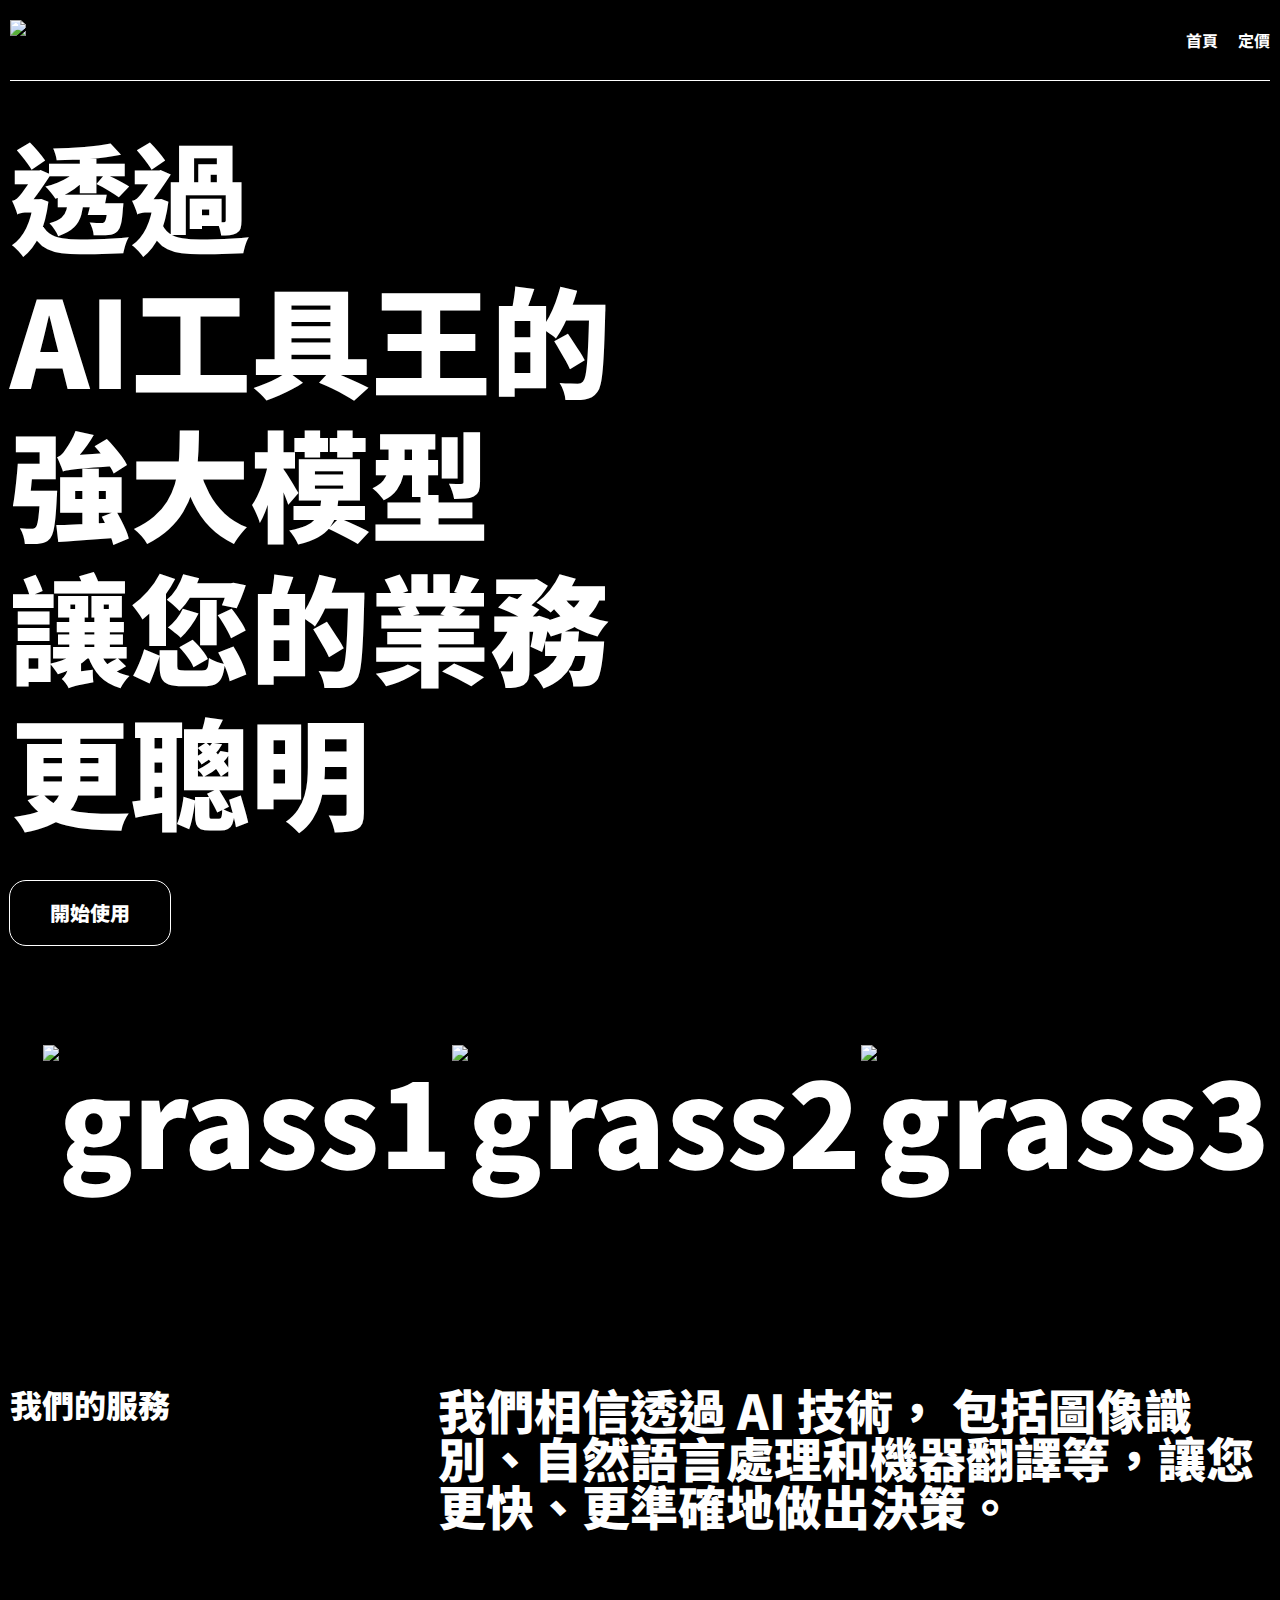
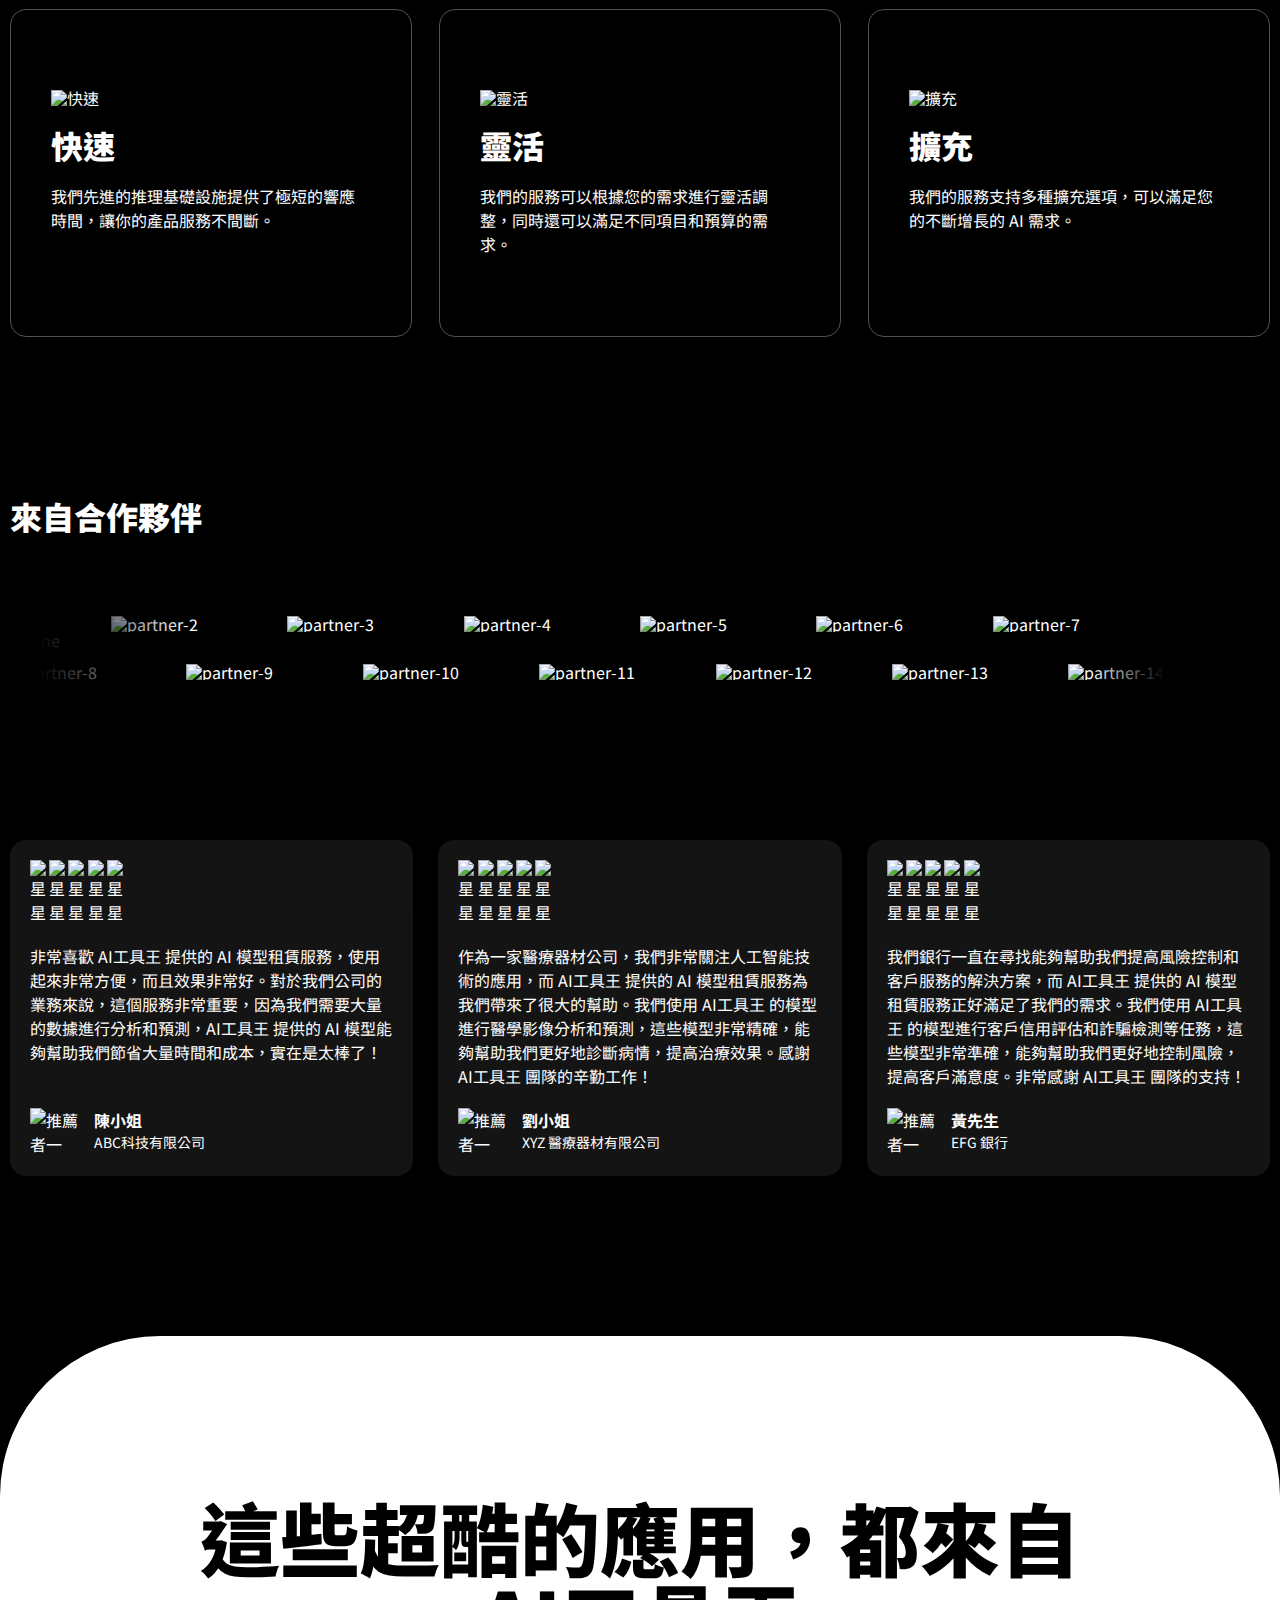
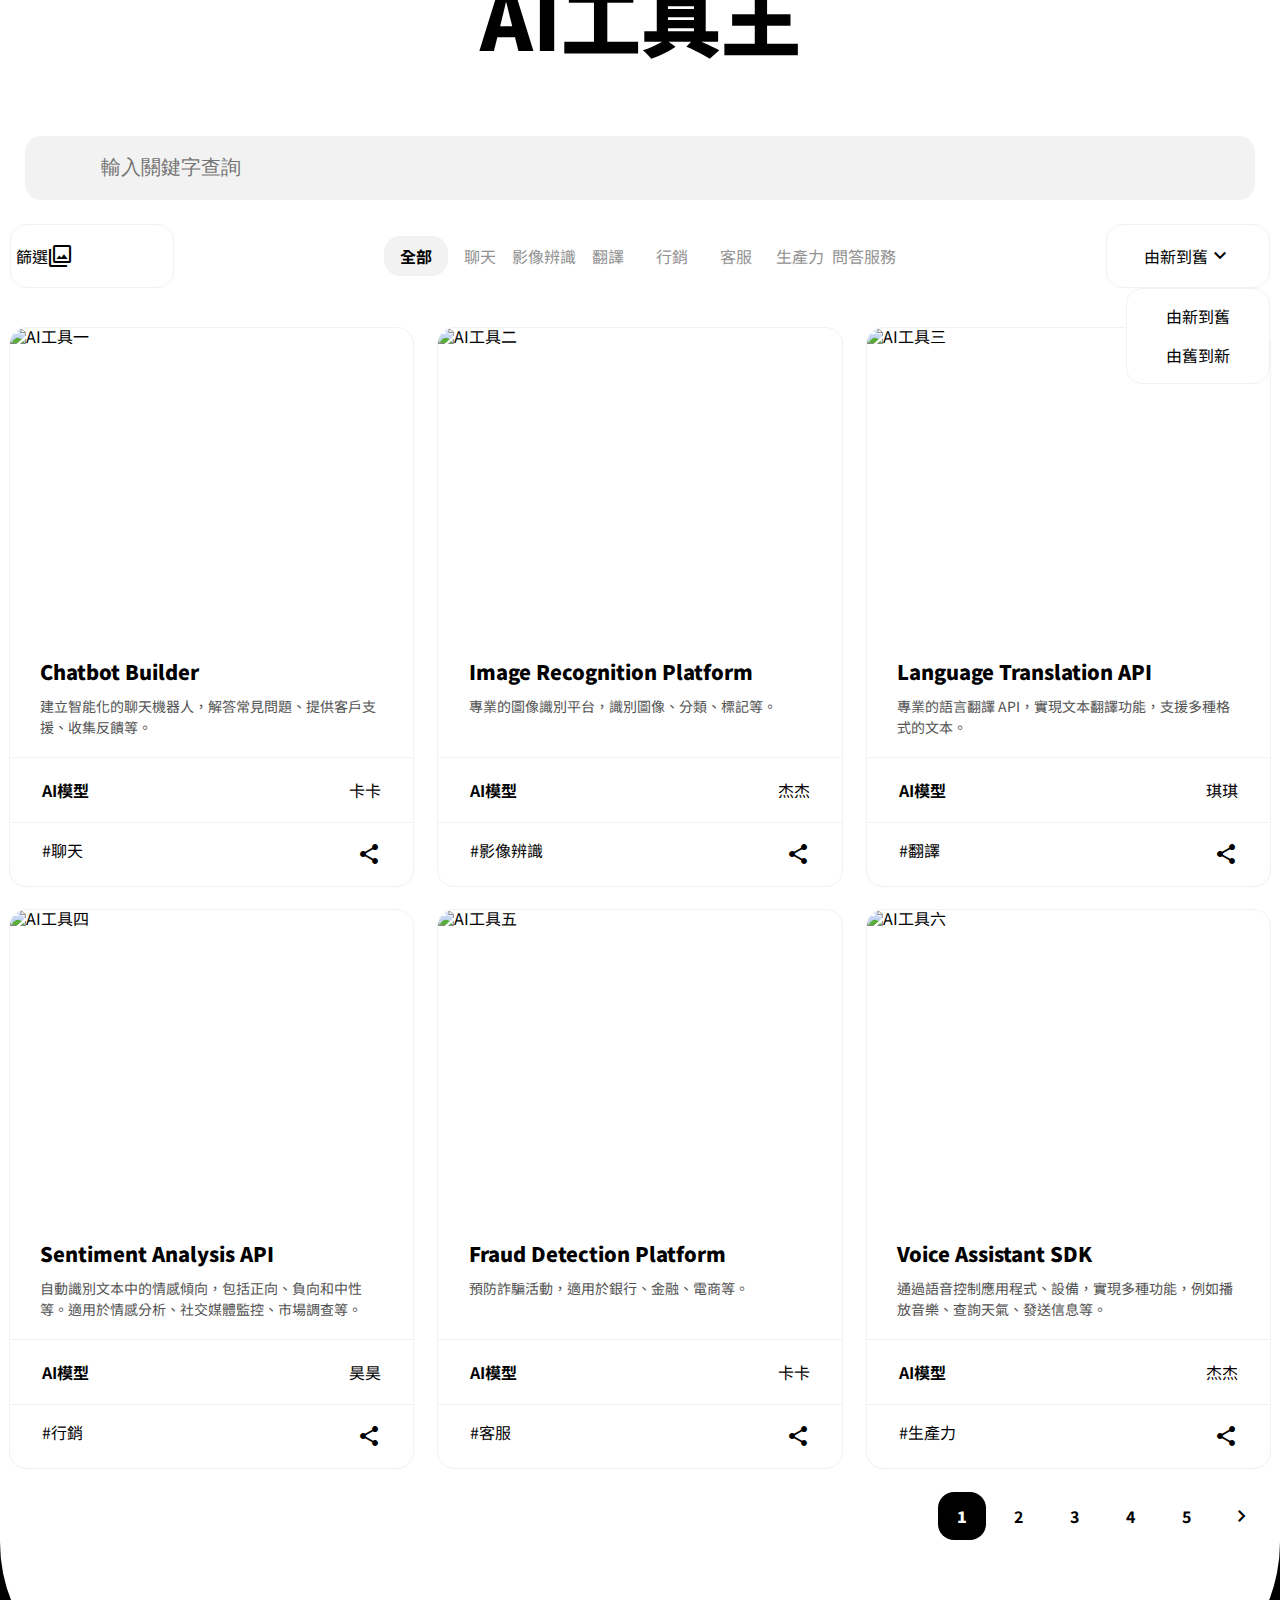
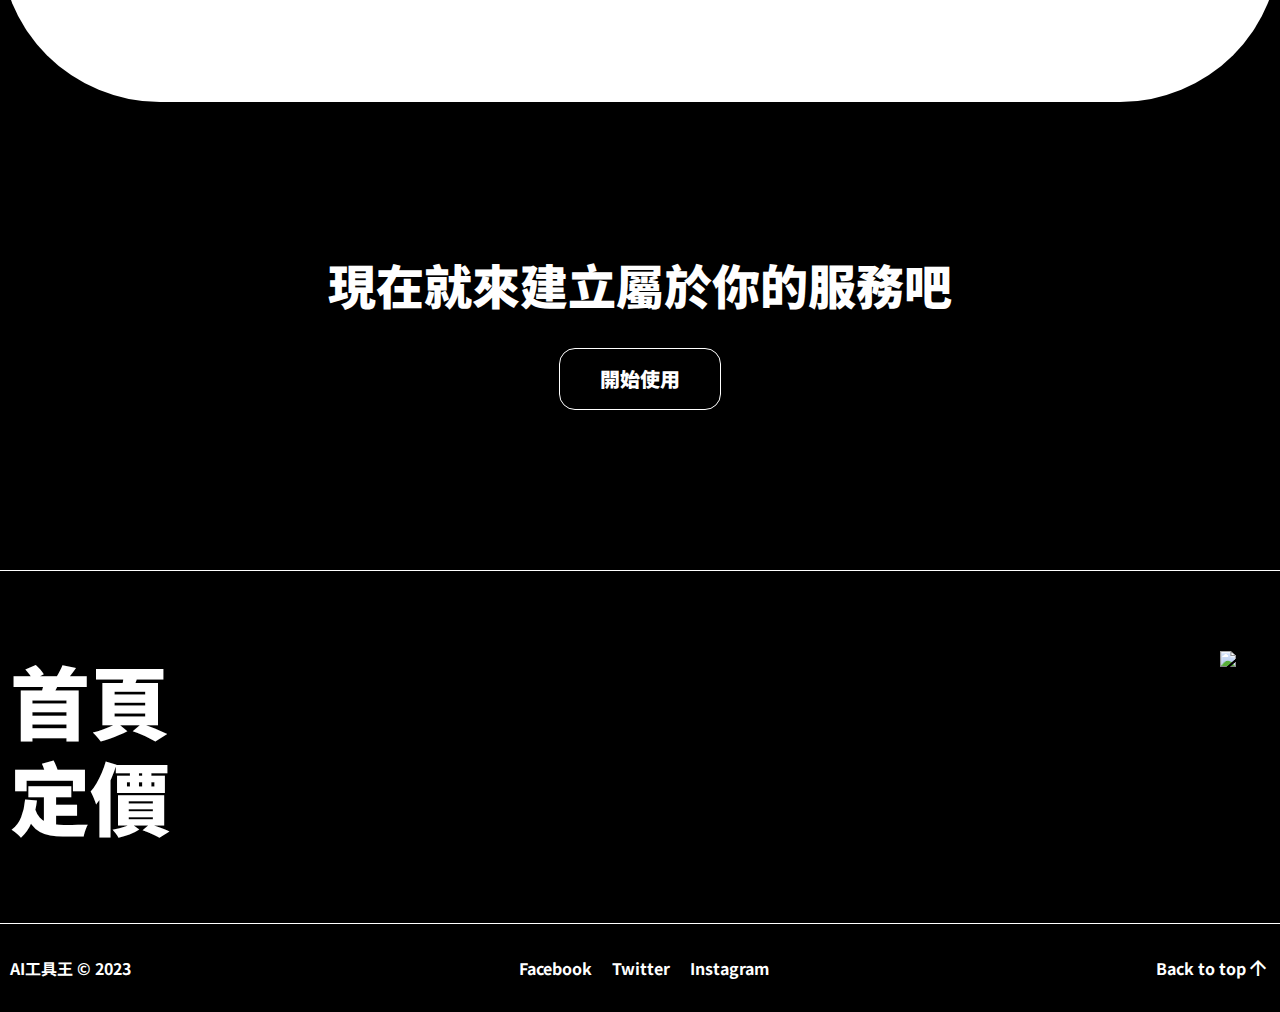
==== index.html @ f5280379 "合作夥伴增加滾軸" ====
<!DOCTYPE html>
<html lang="en">
    <head>
        <meta charset="UTF-8">
        <meta http-equiv="X-UA-Compatible" content="IE=edge">
        <meta name="viewport" content="width=device-width, initial-scale=1.0">
        <link href="https://fonts.googleapis.com/icon?family=Material+Icons"
            rel="stylesheet">
        <link rel="stylesheet"
            href="https://fonts.googleapis.com/css2?family=Material+Symbols+Outlined:opsz,wght,FILL,GRAD@20..48,100..700,0..1,-50..200" />
        <link rel="stylesheet" href="css\all.css">
        <link rel="preconnect" href="https://fonts.googleapis.com">
        <link rel="preconnect" href="https://fonts.gstatic.com" crossorigin>
        <link
            href="https://fonts.googleapis.com/css2?family=Noto+Sans+TC:wght@100;300;400;500;700;900&display=swap"
            rel="stylesheet">
        <script src="https://cdn.jsdelivr.net/npm/axios/dist/axios.min.js"></script>
        <script
            src="https://ajax.googleapis.com/ajax/libs/jquery/3.6.4/jquery.min.js"></script>
        <script src="js/all.js"></script>
        <title>AI工具王</title>
    </head>
    <body>
        <div class="container">
            <header class="header updown-1 d-flex jcsb">
                <div class="logo">
                    <h1><a href="#"><img
                                src="https://raw.githubusercontent.com/hexschool/2022-web-layout-training/main/2023web-camp/logo.png"
                                alt="logo"></a></h1>
                </div>
                <ul class="submenu d-flex">
                    <li class="font-700 font-white pr10">首頁</li>
                    <li><a class="font-700 font-white pl10" href="price.html"
                            data-transition="slide">定價</a></li>
                </ul>
                <img class="menu-top"
                    src="https://github.com/hexschool/2022-web-layout-training/blob/main/2023web-camp/icons/menu.png?raw=true"
                    alt="menu">
                <img class="menu-top-close"
                    src="https://github.com/hexschool/2022-web-layout-training/blob/main/2023web-camp/icons/close.png?raw=true"
                    alt="menu-close">
            </header>
            <div class="mt40 banner font-6 font-900 lh-main-title">
                <h2>透過<br>AI工具王的<br>強大模型<br>讓您的業務<br>更聰明</h2>
                <a class="font-2 font-900 btn btn-white mt40 mb100" href="#">開始使用</a>
                <div class="animation d-flex jcend">
                    <div class="img-box d-flex jcend">
                        <img class="ani3"
                            src="https://raw.githubusercontent.com/hexschool/2022-web-layout-training/main/2023web-camp/deco.png"
                            alt="grass1">
                        <img class="ani2"
                            src="https://raw.githubusercontent.com/hexschool/2022-web-layout-training/main/2023web-camp/deco.png"
                            alt="grass2">
                        <img class="ani1"
                            src="https://raw.githubusercontent.com/hexschool/2022-web-layout-training/main/2023web-camp/deco.png"
                            alt="grass3">
                    </div>
                </div>
            </div>
            <section class="mt160 mb160 service d-flex wrap jcsb">
                <h2 class="font-3 lh-main-title font-900 service-block">我們的服務</h2>
                <h3 class="font-4 ml24 font-900 service-block-2">我們相信透過 AI 技術，
                    包括圖像識別、自然語言處理和機器翻譯等，讓您更快、更準確地做出決策。</h3>
                <div class="adv mt80">
                    <img class="ml40 mb20 mt80"
                        src="https://github.com/hexschool/2022-web-layout-training/blob/main/2023web-camp/icons/flash%20on.png?raw=true"
                        alt="快速">
                    <h2 class="font-3 lh-main-title font-900 ml40 mb20">快速</h2>
                    <p class="ml40 lh mb80 mr40">我們先進的推理基礎設施提供了極短的響應時間，讓你的產品服務不間斷。</p>
                </div>
                <div class="adv mt80">
                    <img class="ml40 mb20 mt80"
                        src="https://github.com/hexschool/2022-web-layout-training/blob/main/2023web-camp/icons/auto%20awesome.png?raw=true"
                        alt="靈活">
                    <h2 class="font-3 lh-main-title font-900 ml40 mb20">靈活</h2>
                    <p class="ml40 lh mb80 mr40">我們的服務可以根據您的需求進行靈活調整，同時還可以滿足不同項目和預算的需求。</p>
                </div>
                <div class="adv mt80">
                    <img class="ml40 mb20 mt80"
                        src="https://github.com/hexschool/2022-web-layout-training/blob/main/2023web-camp/icons/library%20add.png?raw=true"
                        alt="擴充">
                    <h2 class="font-3 lh-main-title font-900 ml40 mb20">擴充</h2>
                    <p class="ml40 lh mb80 mr40">我們的服務支持多種擴充選項，可以滿足您的不斷增長的 AI
                        需求。</p>
                </div>
            </section>
            <div class="partner">
                <h2 class="font-3 font-900 lh-main-title mb80">來自合作夥伴</h2>
                <ul class="d-flex">
                    <li class="head-img-list"><div class="blackbox1"></div>
                        <div class="blackbox2"></div><img
                            class="logo-img special"
                            src="https://github.com/hexschool/2022-web-layout-training/blob/main/2023web-camp/enterprise.png?raw=true"
                            alt="partner-1"></li>
                    <li><img class="logo-img first-image"
                            src="https://github.com/hexschool/2022-web-layout-training/blob/main/2023web-camp/enterprise1.png?raw=true"
                            alt="partner-2"></li>
                    <li><img class="logo-img"
                            src="https://github.com/hexschool/2022-web-layout-training/blob/main/2023web-camp/enterprise2.png?raw=true"
                            alt="partner-3"></li>
                    <li><img class="logo-img"
                            src="https://github.com/hexschool/2022-web-layout-training/blob/main/2023web-camp/enterprise3.png?raw=true"
                            alt="partner-4"></li>
                    <li><img class="logo-img"
                            src="https://github.com/hexschool/2022-web-layout-training/blob/main/2023web-camp/enterprise4.png?raw=true"
                            alt="partner-5"></li>
                    <li><img class="logo-img"
                            src="https://github.com/hexschool/2022-web-layout-training/blob/main/2023web-camp/enterprise5.png?raw=true"
                            alt="partner-6"></li>
                    <li><img class="logo-img"
                            src="https://github.com/hexschool/2022-web-layout-training/blob/main/2023web-camp/enterprise6.png?raw=true"
                            alt="partner-7"></li>
                </ul>
                <ul class="d-flex mb160">
                    <li><img class="logo-img"
                            src="https://github.com/hexschool/2022-web-layout-training/blob/main/2023web-camp/enterprise7.png?raw=true"
                            alt="partner-8"></li>
                    <li><img class="logo-img"
                            src="https://github.com/hexschool/2022-web-layout-training/blob/main/2023web-camp/enterprise8.png?raw=true"
                            alt="partner-9"></li>
                    <li><img class="logo-img"
                            src="https://github.com/hexschool/2022-web-layout-training/blob/main/2023web-camp/enterprise5.png?raw=true"
                            alt="partner-10"></li>
                    <li><img class="logo-img"
                            src="https://github.com/hexschool/2022-web-layout-training/blob/main/2023web-camp/enterprise9.png?raw=true"
                            alt="partner-11"></li>
                    <li><img class="logo-img"
                            src="https://github.com/hexschool/2022-web-layout-training/blob/main/2023web-camp/enterprise11.png?raw=true"
                            alt="partner-12"></li>
                    <li><img class="logo-img"
                            src="https://github.com/hexschool/2022-web-layout-training/blob/main/2023web-camp/enterprise12.png?raw=true"
                            alt="partner-13"></li>
                    <li><img class="logo-img"
                            src="https://github.com/hexschool/2022-web-layout-training/blob/main/2023web-camp/enterprise7.png?raw=true"
                            alt="partner-14"></li>
                </ul>
                <!-- <div class="recommend-box d-flex jcsb lh">
                <div class="recommend box-bg  padding-1 d-flex jcsb fdc">
                    <div>
                        <div class="star-icon mb20 d-flex jcsb">
                            <img src="https://raw.githubusercontent.com/hexschool/2022-web-layout-training/main/2023web-camp/icons/star.png" alt="星星"><img src="https://raw.githubusercontent.com/hexschool/2022-web-layout-training/main/2023web-camp/icons/star.png" alt="星星"><img src="https://raw.githubusercontent.com/hexschool/2022-web-layout-training/main/2023web-camp/icons/star.png" alt="星星"><img src="https://raw.githubusercontent.com/hexschool/2022-web-layout-training/main/2023web-camp/icons/star.png" alt="星星"><img src="https://raw.githubusercontent.com/hexschool/2022-web-layout-training/main/2023web-camp/icons/star.png" alt="星星">
                        </div>
                        <p class="box-weight">非常喜歡 AI工具王 提供的 AI 模型租賃服務，使用起來非常方便，而且效果非常好。對於我們公司的業務來說，這個服務非常重要，因為我們需要大量的數據進行分析和預測，AI工具王 提供的 AI 模型能夠幫助我們節省大量時間和成本，實在是太棒了！</p>
                    </div>                    
                    <div class="d-flex">
                        <img class="mr16 head" src="https://github.com/hexschool/2022-web-layout-training/blob/main/2023web-camp/avatar3.png?raw=true" alt="推薦者一">
                        <div class="card-person">
                            <h3 class="font-700">陳小姐</h3>
                            <p class="font-0">ABC科技有限公司</p>
                        </div>                        
                    </div>                    
                </div>
                <div class="recommend box-bg  padding-1 d-flex jcsb fdc">
                    <div>
                        <div class="star-icon mb20 d-flex sb">
                            <img src="https://raw.githubusercontent.com/hexschool/2022-web-layout-training/main/2023web-camp/icons/star.png" alt="星星"><img src="https://raw.githubusercontent.com/hexschool/2022-web-layout-training/main/2023web-camp/icons/star.png" alt="星星"><img src="https://raw.githubusercontent.com/hexschool/2022-web-layout-training/main/2023web-camp/icons/star.png" alt="星星"><img src="https://raw.githubusercontent.com/hexschool/2022-web-layout-training/main/2023web-camp/icons/star.png" alt="星星"><img src="https://raw.githubusercontent.com/hexschool/2022-web-layout-training/main/2023web-camp/icons/star.png" alt="星星">
                        </div>
                        <p class="box-weight">作為一家醫療器材公司，我們非常關注人工智能技術的應用，而 AI工具王 提供的 AI 模型租賃服務為我們帶來了很大的幫助。我們使用 AI工具王 的模型進行醫學影像分析和預測，這些模型非常精確，能夠幫助我們更好地診斷病情，提高治療效果。感謝 AI工具王 團隊的辛勤工作！</p>
                    </div>
                    <div class="d-flex">
                        <img class="mr16 head" src="https://github.com/hexschool/2022-web-layout-training/blob/main/2023web-camp/avatar1.png?raw=true" alt="推薦者一">
                        <div class="card-person">
                            <h3 class="font-700">劉小姐</h3>
                            <p class="font-0">XYZ 醫療器材有限公司</p>
                        </div>                        
                    </div>
                </div>
                <div class="recommend box-bg  padding-1 d-flex jcsb fdc">
                    <div>
                        <div class="star-icon mb20 d-flex sb">
                            <img src="https://raw.githubusercontent.com/hexschool/2022-web-layout-training/main/2023web-camp/icons/star.png" alt="星星"><img src="https://raw.githubusercontent.com/hexschool/2022-web-layout-training/main/2023web-camp/icons/star.png" alt="星星"><img src="https://raw.githubusercontent.com/hexschool/2022-web-layout-training/main/2023web-camp/icons/star.png" alt="星星"><img src="https://raw.githubusercontent.com/hexschool/2022-web-layout-training/main/2023web-camp/icons/star.png" alt="星星"><img src="https://raw.githubusercontent.com/hexschool/2022-web-layout-training/main/2023web-camp/icons/star.png" alt="星星">
                        </div>
                        <p class="box-weight">我們銀行一直在尋找能夠幫助我們提高風險控制和客戶服務的解決方案，而 AI工具王 提供的 AI 模型租賃服務正好滿足了我們的需求。我們使用 AI工具王 的模型進行客戶信用評估和詐騙檢測等任務，這些模型非常準確，能夠幫助我們更好地控制風險，提高客戶滿意度。非常感謝 AI工具王 團隊的支持！</p>
                    </div>
                    <div class="d-flex">
                        <img class="mr16 head" src="https://github.com/hexschool/2022-web-layout-training/blob/main/2023web-camp/avatar2.png?raw=true" alt="推薦者一">
                        <div class="card-person">
                            <h3 class="font-700">黃先生</h3>
                            <p class="font-0">EFG 銀行</p>
                        </div>                        
                    </div>
                </div>
            </div> -->
            </div>
            <section class="container-4 mb160">
                <div class="recommend-box d-flex jcsb lh">
                    <div class="recommend box-bg  padding-1 d-flex jcsb fdc">
                        <div>
                            <div class="star-icon mb20 d-flex jcsb">
                                <img
                                    src="https://raw.githubusercontent.com/hexschool/2022-web-layout-training/main/2023web-camp/icons/star.png"
                                    alt="星星"><img
                                    src="https://raw.githubusercontent.com/hexschool/2022-web-layout-training/main/2023web-camp/icons/star.png"
                                    alt="星星"><img
                                    src="https://raw.githubusercontent.com/hexschool/2022-web-layout-training/main/2023web-camp/icons/star.png"
                                    alt="星星"><img
                                    src="https://raw.githubusercontent.com/hexschool/2022-web-layout-training/main/2023web-camp/icons/star.png"
                                    alt="星星"><img
                                    src="https://raw.githubusercontent.com/hexschool/2022-web-layout-training/main/2023web-camp/icons/star.png"
                                    alt="星星">
                            </div>
                            <p class="box-weight">非常喜歡 AI工具王 提供的 AI
                                模型租賃服務，使用起來非常方便，而且效果非常好。對於我們公司的業務來說，這個服務非常重要，因為我們需要大量的數據進行分析和預測，AI工具王
                                提供的 AI 模型能夠幫助我們節省大量時間和成本，實在是太棒了！</p>
                        </div>
                        <div class="d-flex">
                            <img class="mr16 head"
                                src="https://github.com/hexschool/2022-web-layout-training/blob/main/2023web-camp/avatar3.png?raw=true"
                                alt="推薦者一">
                            <div class="card-person">
                                <h3 class="font-700">陳小姐</h3>
                                <p class="font-0">ABC科技有限公司</p>
                            </div>
                        </div>
                    </div>
                    <div class="recommend box-bg  padding-1 d-flex jcsb fdc">
                        <div>
                            <div class="star-icon mb20 d-flex sb">
                                <img
                                    src="https://raw.githubusercontent.com/hexschool/2022-web-layout-training/main/2023web-camp/icons/star.png"
                                    alt="星星"><img
                                    src="https://raw.githubusercontent.com/hexschool/2022-web-layout-training/main/2023web-camp/icons/star.png"
                                    alt="星星"><img
                                    src="https://raw.githubusercontent.com/hexschool/2022-web-layout-training/main/2023web-camp/icons/star.png"
                                    alt="星星"><img
                                    src="https://raw.githubusercontent.com/hexschool/2022-web-layout-training/main/2023web-camp/icons/star.png"
                                    alt="星星"><img
                                    src="https://raw.githubusercontent.com/hexschool/2022-web-layout-training/main/2023web-camp/icons/star.png"
                                    alt="星星">
                            </div>
                            <p class="box-weight">作為一家醫療器材公司，我們非常關注人工智能技術的應用，而
                                AI工具王 提供的 AI 模型租賃服務為我們帶來了很大的幫助。我們使用 AI工具王
                                的模型進行醫學影像分析和預測，這些模型非常精確，能夠幫助我們更好地診斷病情，提高治療效果。感謝
                                AI工具王 團隊的辛勤工作！</p>
                        </div>
                        <div class="d-flex">
                            <img class="mr16 head"
                                src="https://github.com/hexschool/2022-web-layout-training/blob/main/2023web-camp/avatar1.png?raw=true"
                                alt="推薦者一">
                            <div class="card-person">
                                <h3 class="font-700">劉小姐</h3>
                                <p class="font-0">XYZ 醫療器材有限公司</p>
                            </div>
                        </div>
                    </div>
                    <div class="recommend box-bg  padding-1 d-flex jcsb fdc">
                        <div>
                            <div class="star-icon mb20 d-flex sb">
                                <img
                                    src="https://raw.githubusercontent.com/hexschool/2022-web-layout-training/main/2023web-camp/icons/star.png"
                                    alt="星星"><img
                                    src="https://raw.githubusercontent.com/hexschool/2022-web-layout-training/main/2023web-camp/icons/star.png"
                                    alt="星星"><img
                                    src="https://raw.githubusercontent.com/hexschool/2022-web-layout-training/main/2023web-camp/icons/star.png"
                                    alt="星星"><img
                                    src="https://raw.githubusercontent.com/hexschool/2022-web-layout-training/main/2023web-camp/icons/star.png"
                                    alt="星星"><img
                                    src="https://raw.githubusercontent.com/hexschool/2022-web-layout-training/main/2023web-camp/icons/star.png"
                                    alt="星星">
                            </div>
                            <p class="box-weight">我們銀行一直在尋找能夠幫助我們提高風險控制和客戶服務的解決方案，而
                                AI工具王 提供的 AI 模型租賃服務正好滿足了我們的需求。我們使用 AI工具王
                                的模型進行客戶信用評估和詐騙檢測等任務，這些模型非常準確，能夠幫助我們更好地控制風險，提高客戶滿意度。非常感謝
                                AI工具王 團隊的支持！</p>
                        </div>
                        <div class="d-flex">
                            <img class="mr16 head"
                                src="https://github.com/hexschool/2022-web-layout-training/blob/main/2023web-camp/avatar2.png?raw=true"
                                alt="推薦者一">
                            <div class="card-person">
                                <h3 class="font-700">黃先生</h3>
                                <p class="font-0">EFG 銀行</p>
                            </div>
                        </div>
                    </div>
                </div>
            </section>
            <div class="dot d-flex">
                <p class="dot-1"></p>
                <p class="dot-2"></p>
                <p class="dot-3"></p>
            </div>
        </div>
        <section class="bg-white pb162">
            <div class="middle">
                <h2 class="title-tool font-5 font-900 pt160">這些超酷的應用，都來自 AI工具王</h2>
                <input class="search lh mt80 mb24 font-2" type="text" name id
                    placeholder="輸入關鍵字查詢">
                <div class="middle-bar d-flex jcsb aic mb40 lh">
                    <div class="box-select">篩選<span class="material-icons">
                            filter_alt
                        </span></div>
                    <ul class="selection-bar d-flex jcsb">
                        <li><a class="d-block selected font-700">全部</a></li>
                        <li><a class="d-block unselected">聊天</a></li>
                        <li><a class="d-block unselected">影像辨識</a></li>
                        <li><a class="d-block unselected">翻譯</a></li>
                        <li><a class="d-block unselected">行銷</a></li>
                        <li><a class="d-block unselected">客服</a></li>
                        <li><a class="d-block unselected">生產力</a></li>
                        <li><a class="d-block unselected">問答服務</a></li>
                    </ul>
                    <div id="button-date" class="box-select">由新到舊<span
                            class="material-icons">keyboard_arrow_down</span></div>
                    <div class="date-sort-drop box-select d-flex fdc">
                        <div id="to-old-btn" class="to-new-select">由新到舊</div>
                        <div id="to-new-btn" class="to-new-select">由舊到新</div>
                    </div>
                </div>
                <ul id="tools" class="tools-list d-flex wrap jcsb">
                    <li class="tools mb24 d-flex fdc jcsb">
                        <div class="img-container">
                            <img
                                src="https://github.com/hexschool/2022-web-layout-training/blob/main/2023web-camp/tool1.png?raw=true"
                                alt="AI工具一" class="img">
                        </div>
                        <div class="d-flex aic fdc mt20 mb20">
                            <h3
                                class="main-title mb12 font-2 font-900 lh-main-title">Chatbot
                                Builder</h3>
                            <p class="main-text font-0 lh font-gray">建立智能化的聊天機器人，解答常見問題、提供客戶支援、收集反饋等。</p>
                        </div>
                        <div>
                            <div class="d-flex jcsb outline">
                                <h3 class="padding-2 lh font-700">AI模型</h3>
                                <span class="padding-2 lh">卡卡</span>
                            </div>
                            <div class="d-flex jcsb">
                                <a
                                    class="tools-tag-1 d-flex jcsb-left padding-2"
                                    href="#">#聊天</a>
                                <a class="material-icons padding-2" href="#">share</a>
                            </div>
                        </div>
                    </li>
                    <li class="tools mb24 d-flex fdc jcsb">
                        <div class="img-container">
                            <img
                                src="https://github.com/hexschool/2022-web-layout-training/blob/main/2023web-camp/tool2.png?raw=true"
                                alt="AI工具二" class="img">
                        </div>
                        <div class="d-flex aic fdc mt20 mb20">
                            <h3
                                class="main-title mb12 font-2 font-900 lh-main-title">Image
                                Recognition Platform</h3>
                            <p class="main-text font-0 lh font-gray mb20">專業的圖像識別平台，識別圖像、分類、標記等。</p>
                        </div>
                        <div>
                            <div class="d-flex jcsb outline">
                                <h3 class="padding-2 lh font-700">AI模型</h3>
                                <span class="padding-2 lh">杰杰</span>
                            </div>
                            <div class="d-flex jcsb">
                                <a
                                    class="tools-tag-1 d-flex jcsb-left padding-2"
                                    href="#">#影像辨識</a>
                                <a class="material-icons padding-2" href="#">share</a>
                            </div>
                        </div>
                    </li>
                    <li class="tools mb24 d-flex fdc jcsb">
                        <div class="img-container">
                            <img
                                src="https://github.com/hexschool/2022-web-layout-training/blob/main/2023web-camp/tool3.png?raw=true"
                                alt="AI工具三" class="img">
                        </div>
                        <div class="d-flex aic fdc mt20 mb20">
                            <h3
                                class="main-title mb12 font-2 font-900 lh-main-title">Language
                                Translation API</h3>
                            <p class="main-text font-0 lh font-gray">專業的語言翻譯
                                API，實現文本翻譯功能，支援多種格式的文本。</p>
                        </div>
                        <div><div class="d-flex jcsb outline">
                                <h3 class="padding-2 lh font-700">AI模型</h3>
                                <span class="padding-2 lh">琪琪</span>
                            </div>
                            <div class="d-flex jcsb">
                                <a
                                    class="tools-tag-1 d-flex jcsb-left padding-2"
                                    href="#">#翻譯</a>
                                <a class="material-icons padding-2" href="#">share</a>
                            </div>
                        </li>
                        <li class="tools mb24 d-flex fdc jcsb">
                            <div class="img-container">
                                <img
                                    src="https://github.com/hexschool/2022-web-layout-training/blob/main/2023web-camp/tool4.png?raw=true"
                                    alt="AI工具四" class="img">
                            </div>
                            <div class="d-flex aic fdc mt20 mb20">
                                <h3
                                    class="main-title mb12 font-2 font-900 lh-main-title">Sentiment
                                    Analysis API</h3>
                                <p class="main-text font-0 lh font-gray">自動識別文本中的情感傾向，包括正向、負向和中性等。適用於情感分析、社交媒體監控、市場調查等。</p>
                            </div>
                            <div>
                                <div class="d-flex jcsb outline">
                                    <h3 class="padding-2 lh font-700">AI模型</h3>
                                    <span class="padding-2 lh">昊昊</span>
                                </div>
                                <div class="d-flex jcsb">
                                    <a
                                        class="tools-tag-1 d-flex jcsb-left padding-2"
                                        href="#">#行銷</a>
                                    <a class="material-icons padding-2" href="#">share</a>
                                </div>
                            </div>

                        </li>
                        <li class="tools mb24 d-flex fdc jcsb">
                            <div class="img-container">
                                <img
                                    src="https://github.com/hexschool/2022-web-layout-training/blob/main/2023web-camp/tool5.png?raw=true"
                                    alt="AI工具五" class="img">
                            </div>
                            <div class="d-flex aic fdc mt20 mb20">
                                <h3
                                    class="main-title mb12 font-2 font-900 lh-main-title">Fraud
                                    Detection Platform</h3>
                                <p class="main-text font-0 lh font-gray mb20">預防詐騙活動，適用於銀行、金融、電商等。</p>
                            </div>
                            <div>
                                <div class="d-flex jcsb outline">
                                    <h3 class="padding-2 lh font-700">AI模型</h3>
                                    <span class="padding-2 lh">卡卡</span>
                                </div>
                                <div class="d-flex jcsb">
                                    <a
                                        class="tools-tag-1 d-flex jcsb-left padding-2"
                                        href="#">#客服</a>
                                    <a class="material-icons padding-2" href="#">share</a>
                                </div></div>
                        </li>
                        <li class="tools mb24 d-flex fdc jcsb">
                            <div class="img-container">
                                <img
                                    src="https://github.com/hexschool/2022-web-layout-training/blob/main/2023web-camp/tool6.png?raw=true"
                                    alt="AI工具六" class="img">
                            </div>
                            <div class="d-flex aic fdc mt20 mb20">
                                <h3
                                    class="main-title mb12 font-2 font-900 lh-main-title">Voice
                                    Assistant SDK</h3>
                                <p class="main-text font-0 lh font-gray">通過語音控制應用程式、設備，實現多種功能，例如播放音樂、查詢天氣、發送信息等。</p>
                            </div>
                            <div>
                                <div class="d-flex jcsb outline">
                                    <h3 class="padding-2 lh font-700">AI模型</h3>
                                    <span class="padding-2 lh">杰杰</span>
                                </div>
                                <div class="d-flex jcsb">
                                    <a
                                        class="tools-tag-1 d-flex jcsb-left padding-2"
                                        href="#">#生產力</a>
                                    <a class="material-icons padding-2" href="#">share</a>
                                </div>
                            </div>
                        </li>
                    </ul>
                    <ul class="pagination d-flex jcend font-700 mt16">
                        <li class="font-900 selected-pagination">1</li>
                        <li><a class="d-block unselected-pagination">2</a></li>
                        <li><a class="d-block unselected-pagination">3</a></li>
                        <li><a class="d-block unselected-pagination">4</a></li>
                        <li><a class="d-block unselected-pagination">5</a></li>
                        <li><a class="d-block unselected-pagination"><span
                                    class="material-symbols-outlined">
                                    keyboard_arrow_right
                                </span></a></li>
                    </ul>
                </div>
            </section>
            <footer class="container-2">
                <div class="callToAction font-900 mb80">
                    <h2 class="mb40">現在就來建立屬於你的服務吧</h2>
                    <a class="font-white font-2 font-900" href>開始使用</a>
                </div>
                <div class="sitemap d-flex jcsb">
                    <ul class="map-list mt80 mb80 lh-main-title">
                        <li class="font-white font-5 font-900">首頁</li>
                        <li><a class="font-white font-5 font-900"
                                href="price.html">定價</a></li>
                    </ul>
                    <a class="logo d-flex mt80" href="#"><img
                            src="https://raw.githubusercontent.com/hexschool/2022-web-layout-training/main/2023web-camp/logo.png"
                            alt="logo"></a>
                </div>
                <div class="footer lh font-700 d-flex jcsb">
                    <div class="copyright padding-3">AI工具王 © 2023</div>
                    <ul class="d-flex">
                        <li><a class="font-white mr20 d-block padding-3" href>Facebook</a></li>
                        <li><a class="font-white mr20 d-block padding-3" href>Twitter</a></li>
                        <li><a class="font-white d-block padding-3" href>Instagram</a></li>
                    </ul>
                    <div class="backToTop"><a
                            class="d-block font-white padding-3" href="#">Back
                            to top <span class="material-symbols-outlined">
                                arrow_upward
                            </span></a></div>
                </div>
            </footer>
        </body>
    </html>
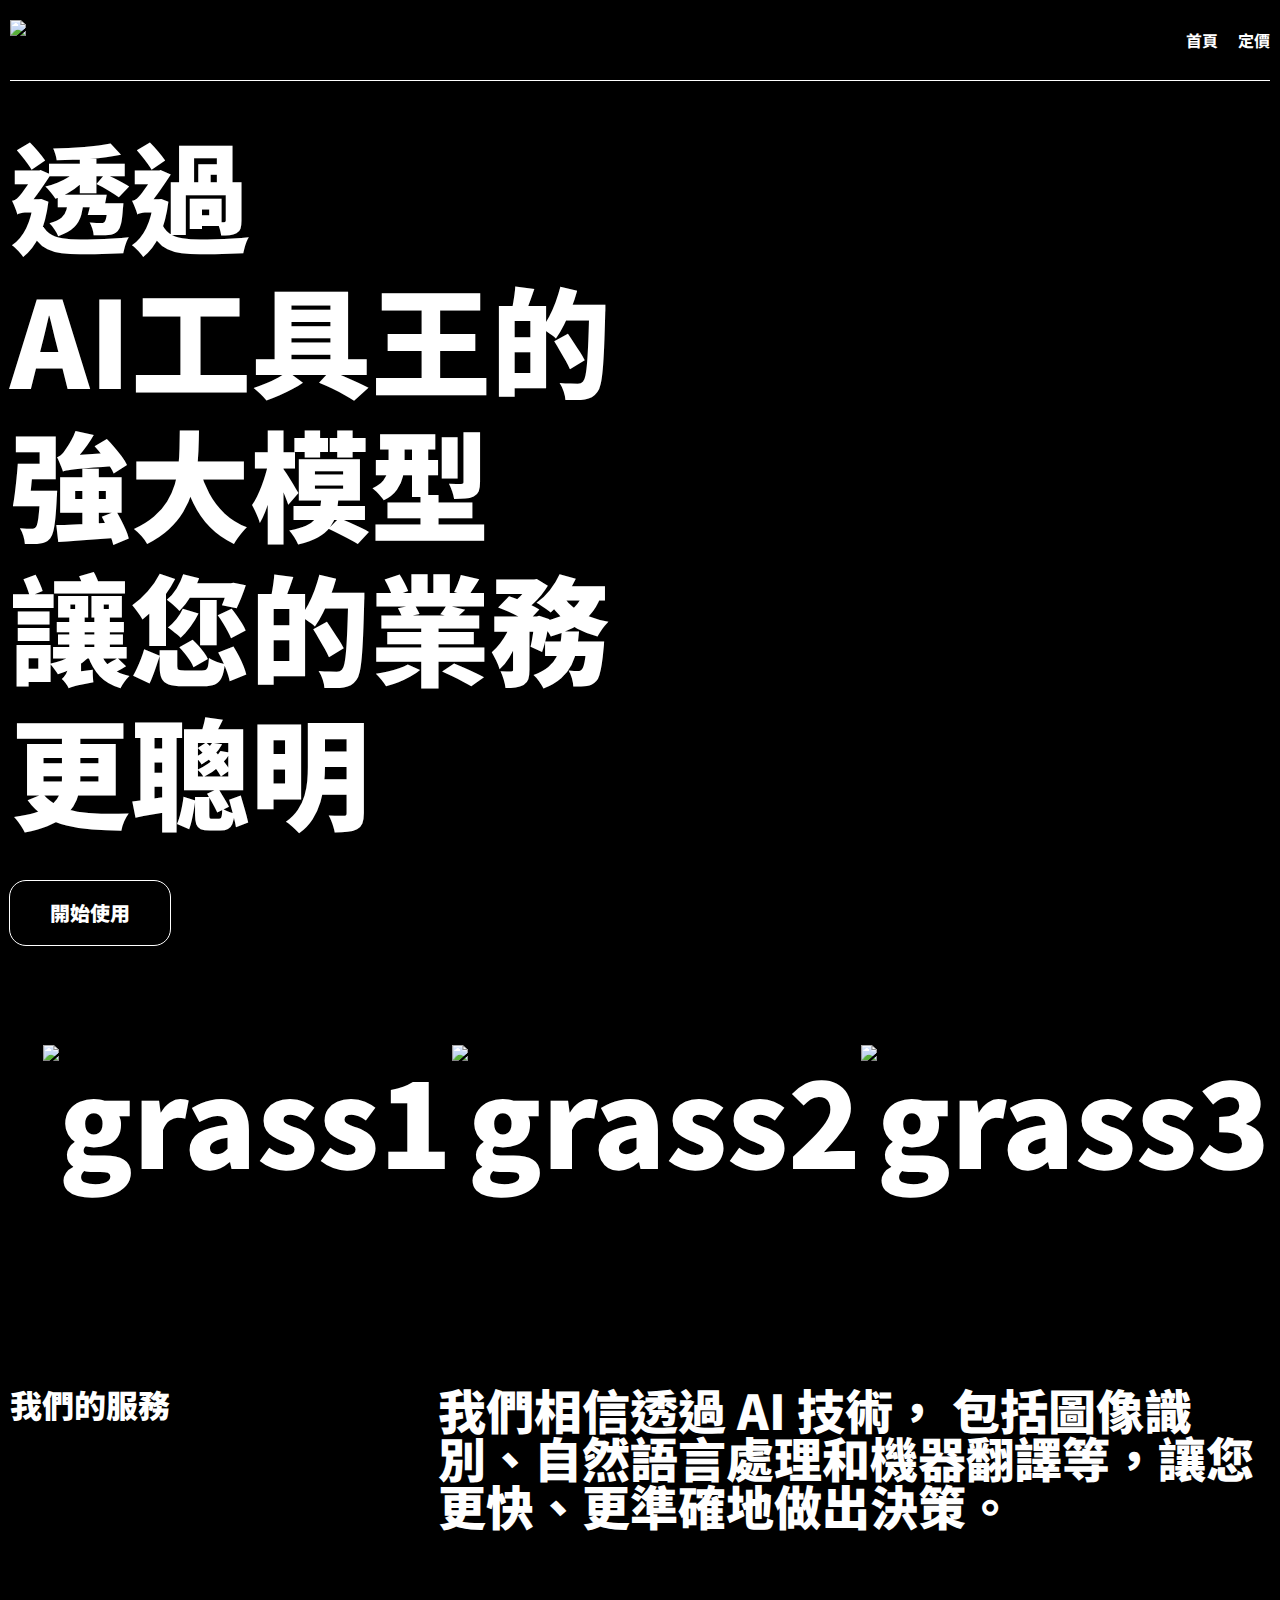
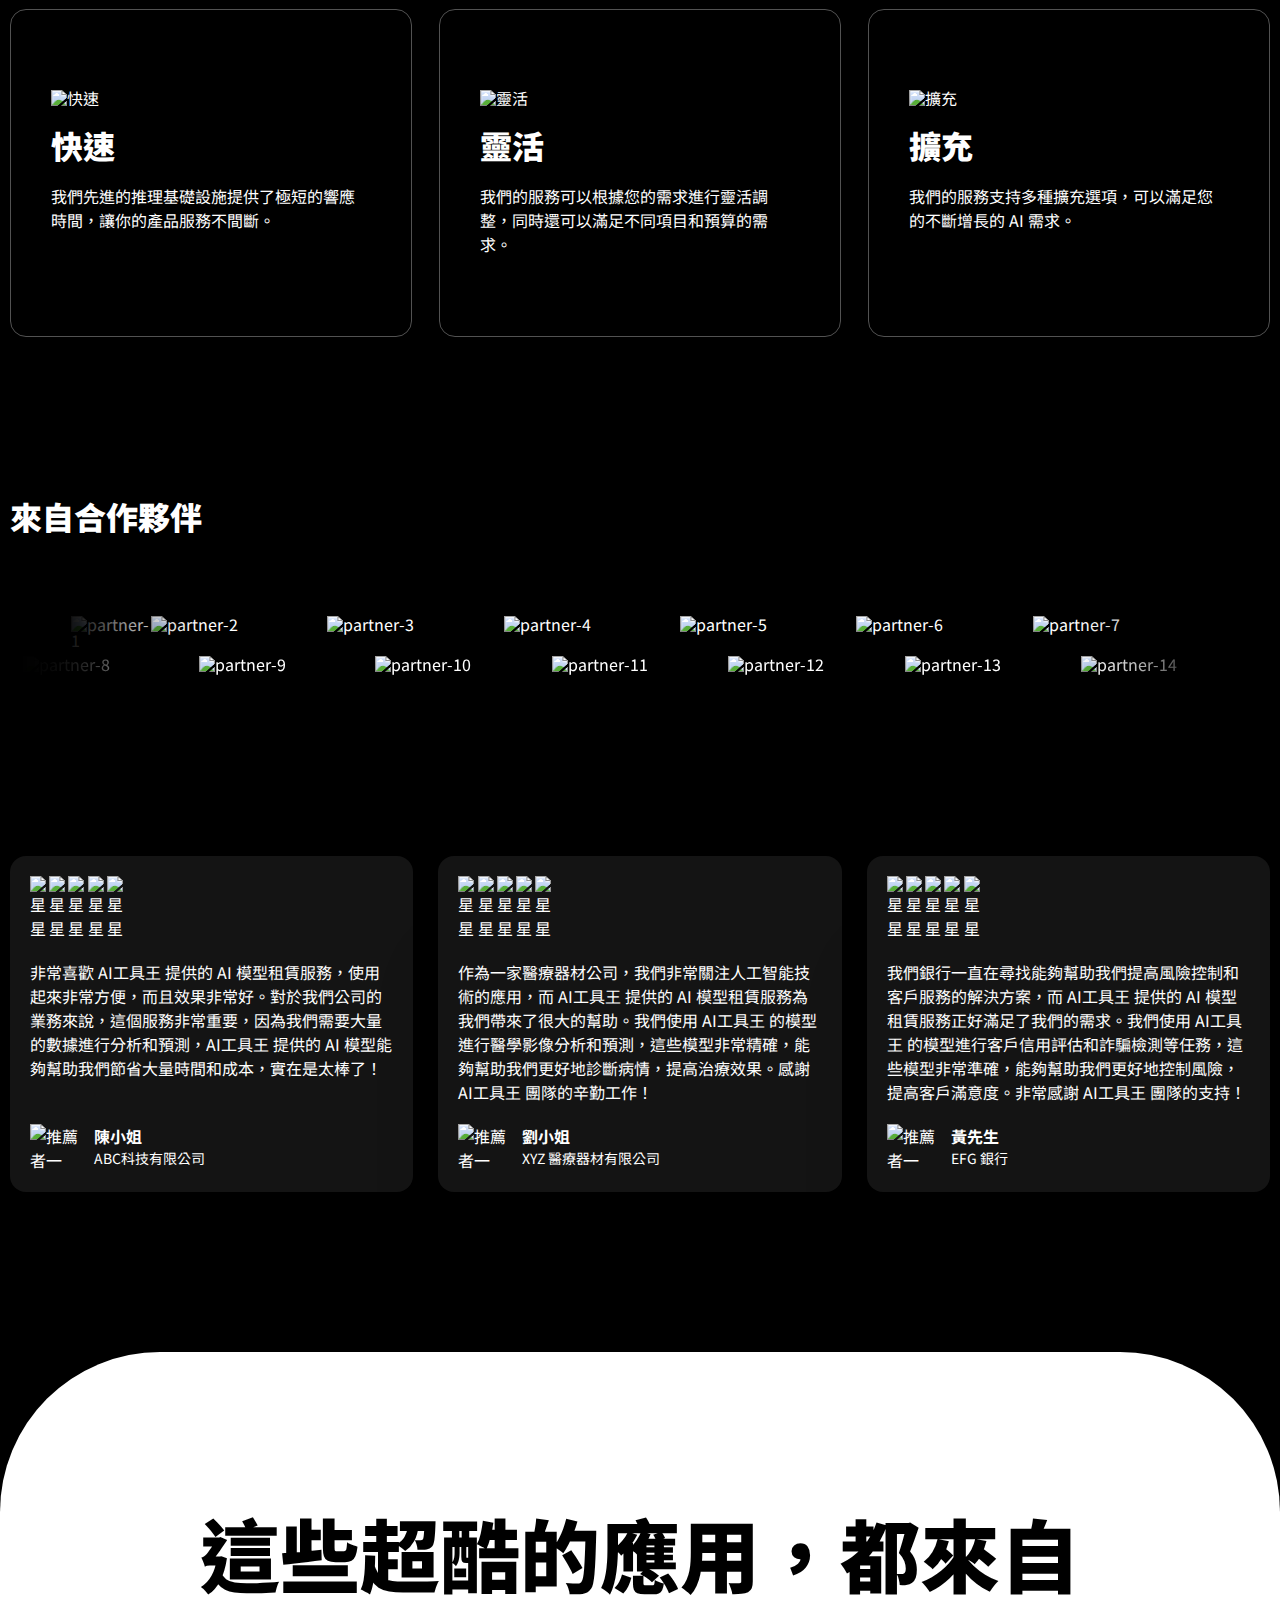
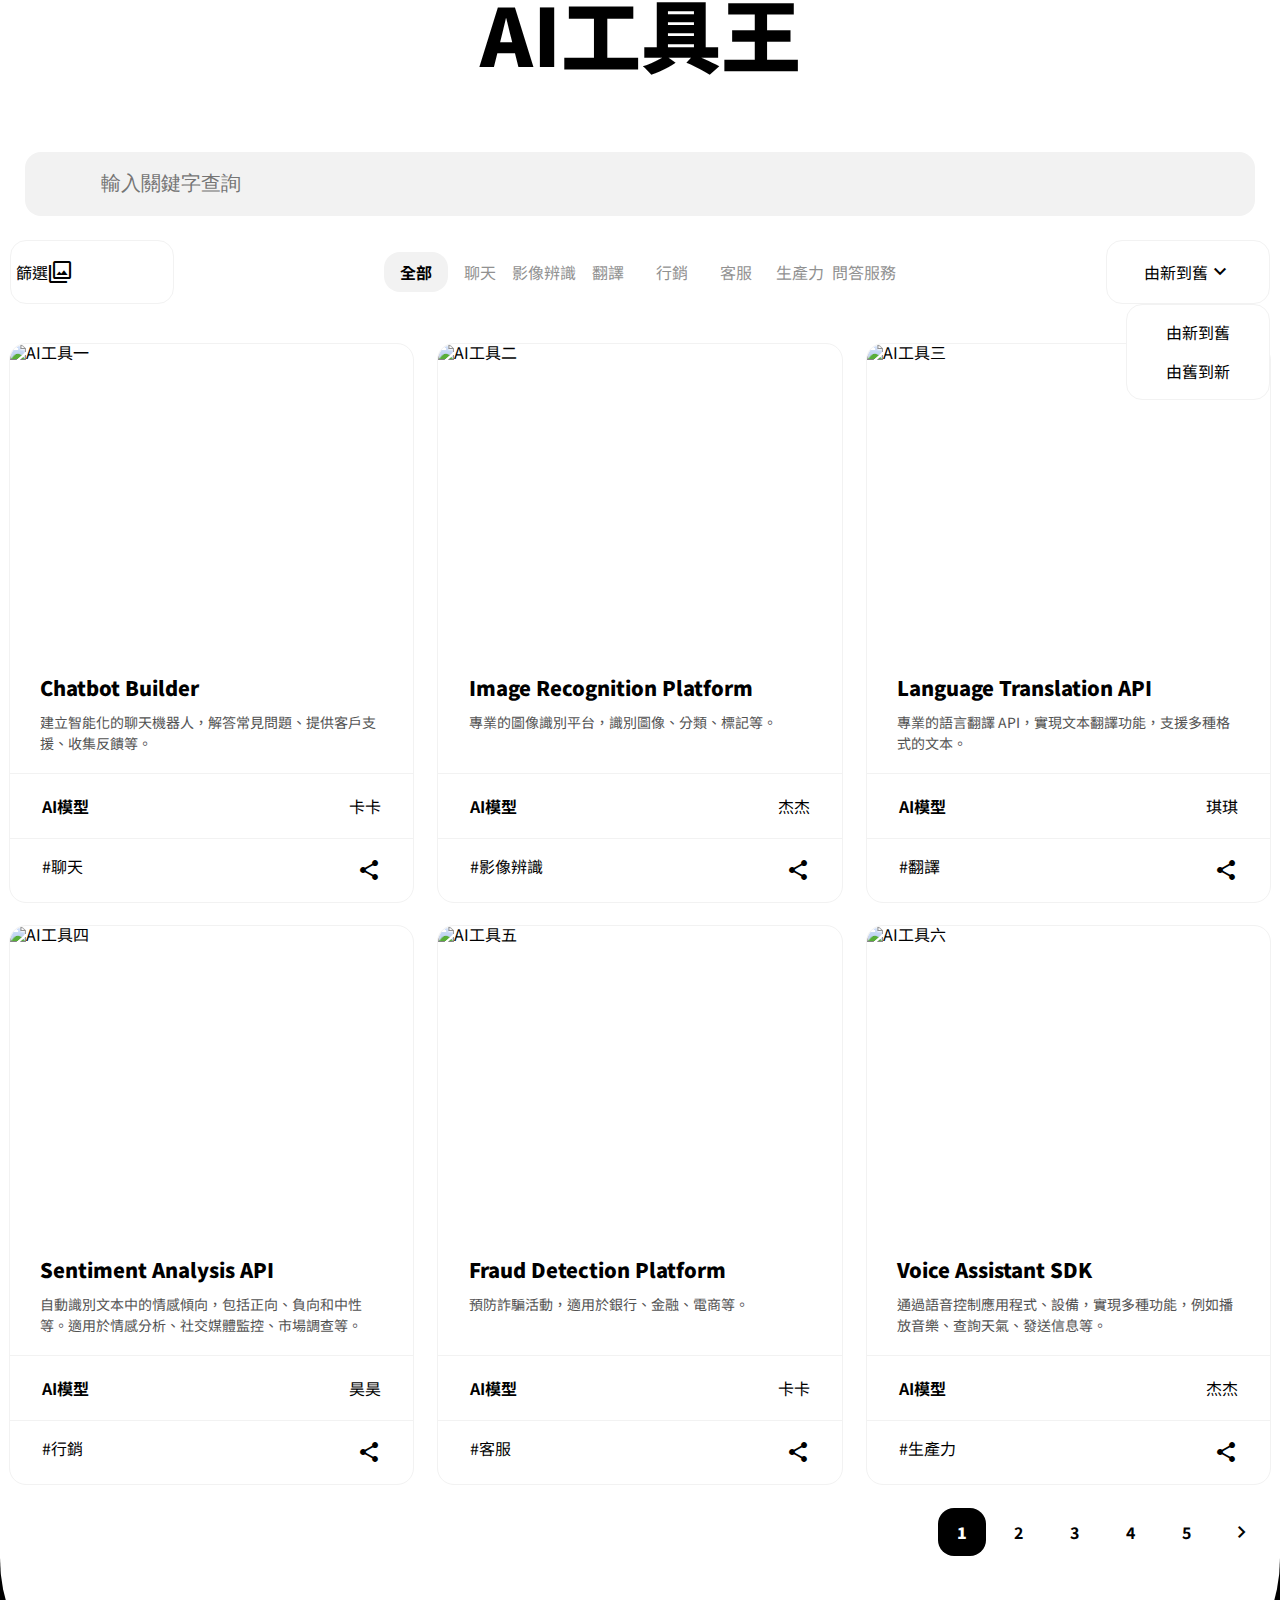
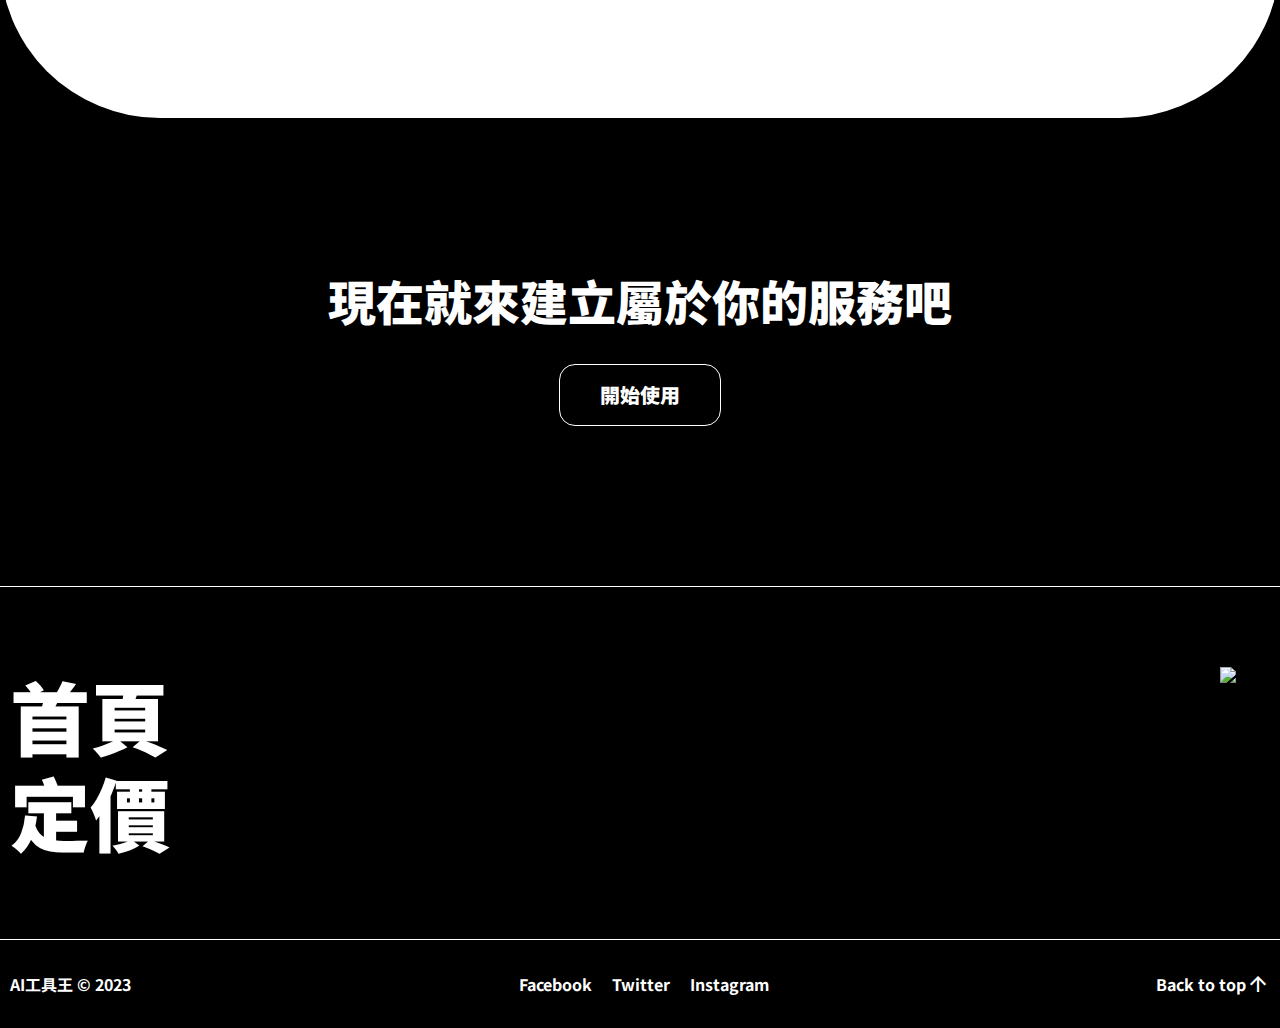
==== commit dbdda62c: "漸層改用偽元素&間距調整" ====
--- a/index.html
+++ b/index.html
@@ -86,9 +86,8 @@
             </section>
             <div class="partner">
                 <h2 class="font-3 font-900 lh-main-title mb80">來自合作夥伴</h2>
-                <ul class="d-flex">
-                    <li class="head-img-list"><div class="blackbox1"></div>
-                        <div class="blackbox2"></div><img
+                <ul class="d-flex shadow">
+                    <li class="head-img-list"><img
                             class="logo-img special"
                             src="https://github.com/hexschool/2022-web-layout-training/blob/main/2023web-camp/enterprise.png?raw=true"
                             alt="partner-1"></li>
@@ -111,7 +110,7 @@
                             src="https://github.com/hexschool/2022-web-layout-training/blob/main/2023web-camp/enterprise6.png?raw=true"
                             alt="partner-7"></li>
                 </ul>
-                <ul class="d-flex mb160">
+                <ul class="d-flex mb160 shadow">
                     <li><img class="logo-img"
                             src="https://github.com/hexschool/2022-web-layout-training/blob/main/2023web-camp/enterprise7.png?raw=true"
                             alt="partner-8"></li>
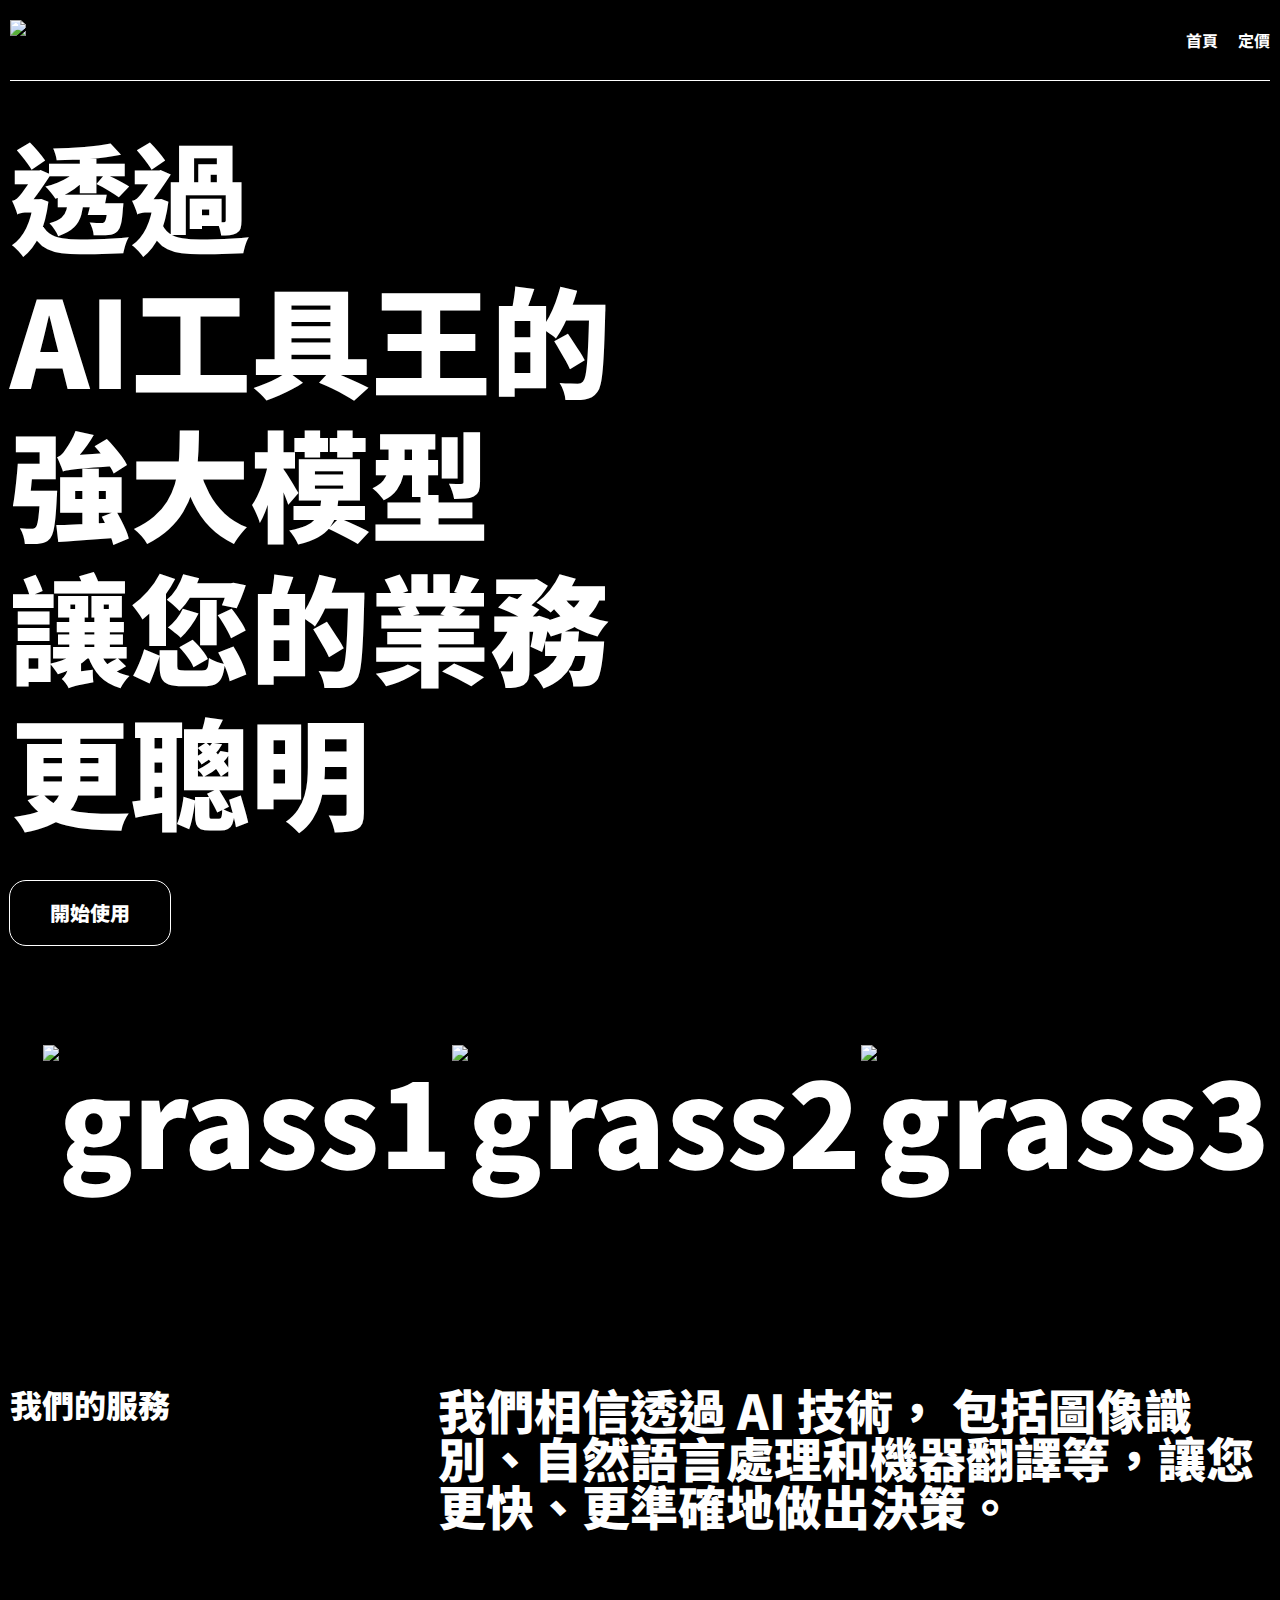
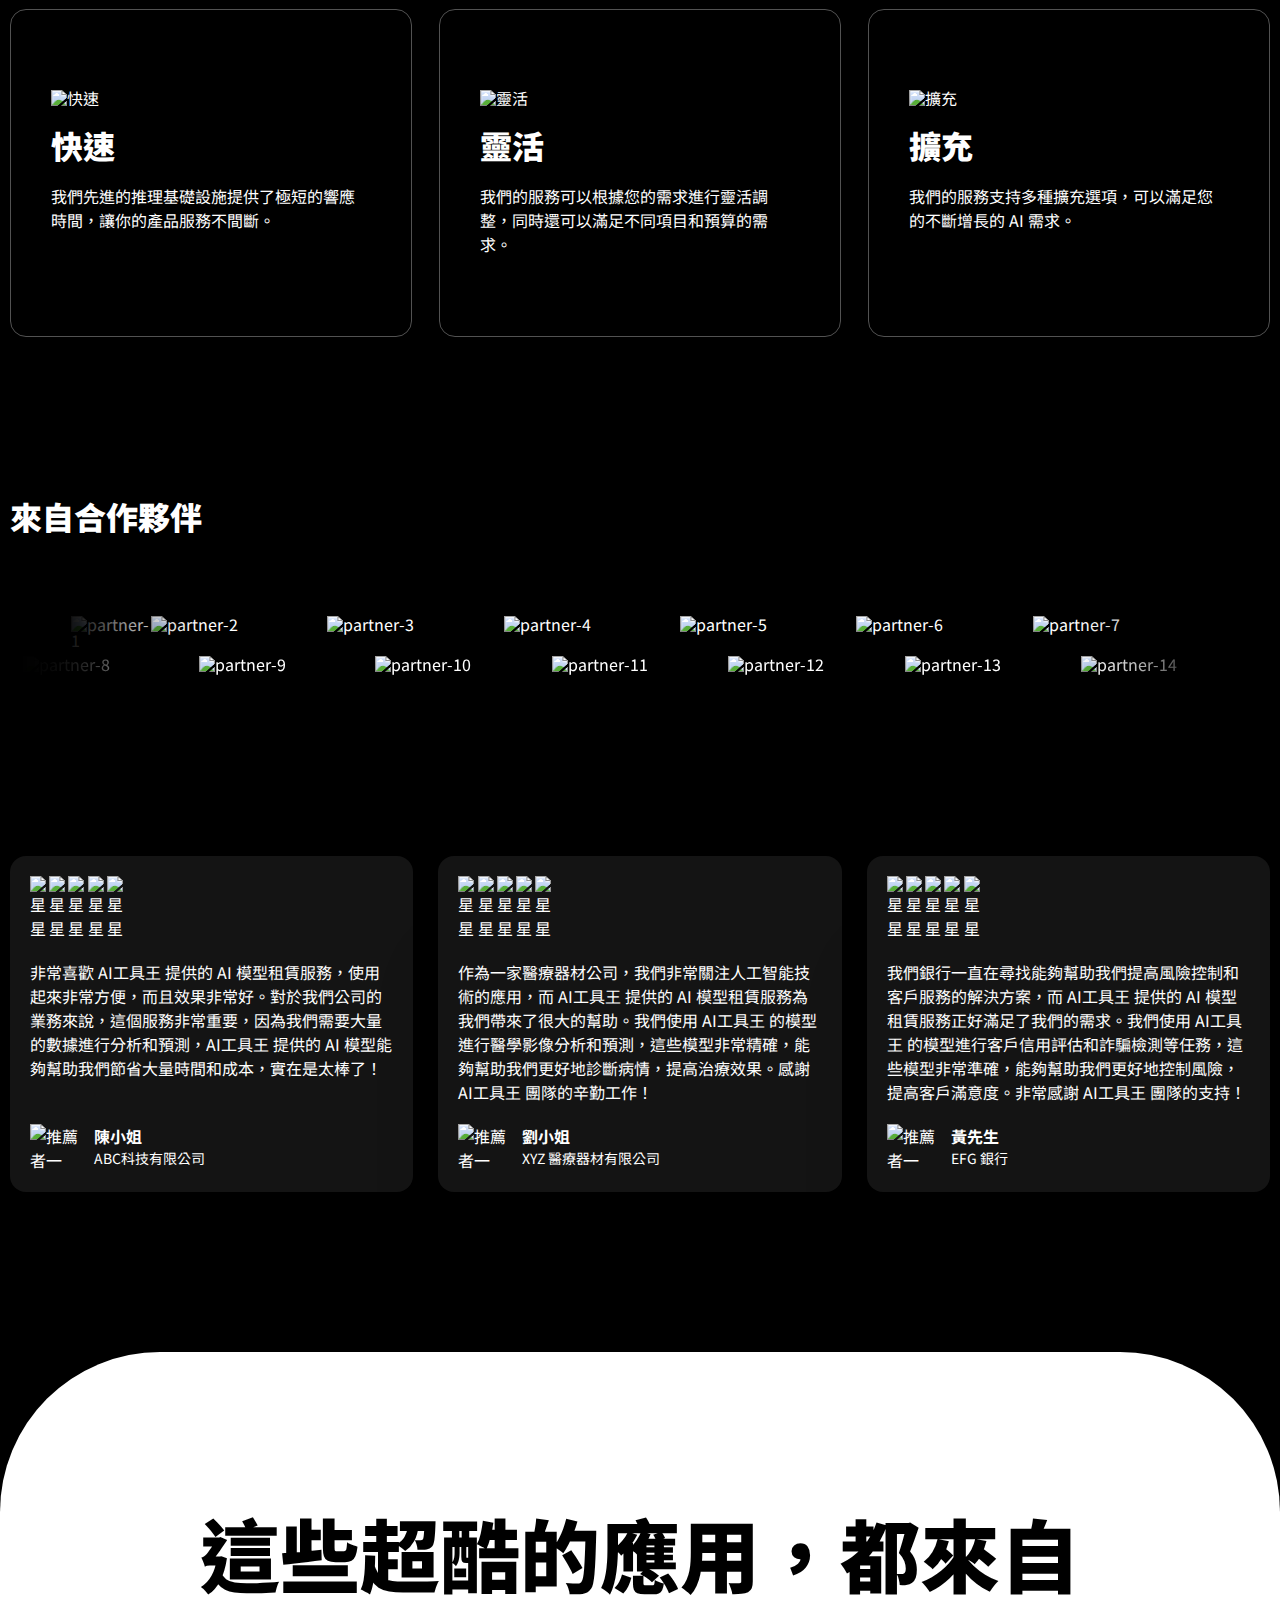
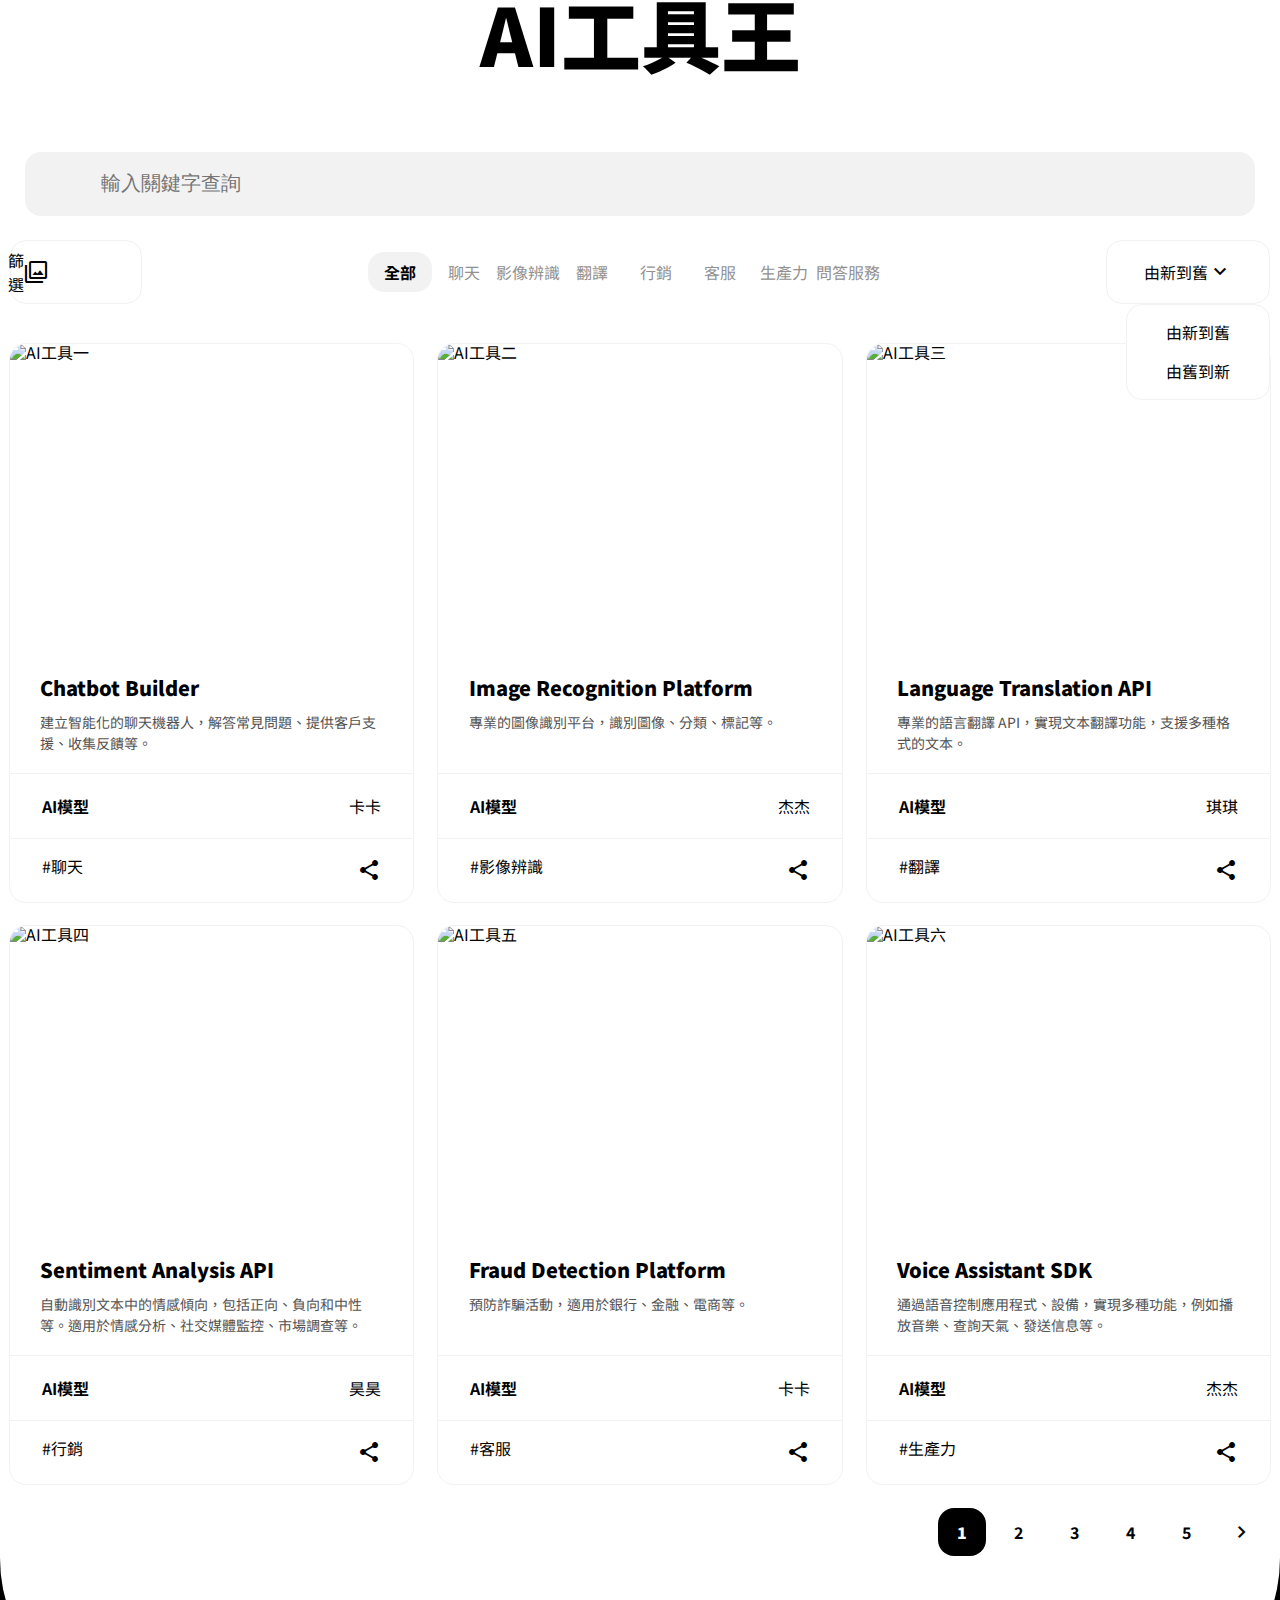
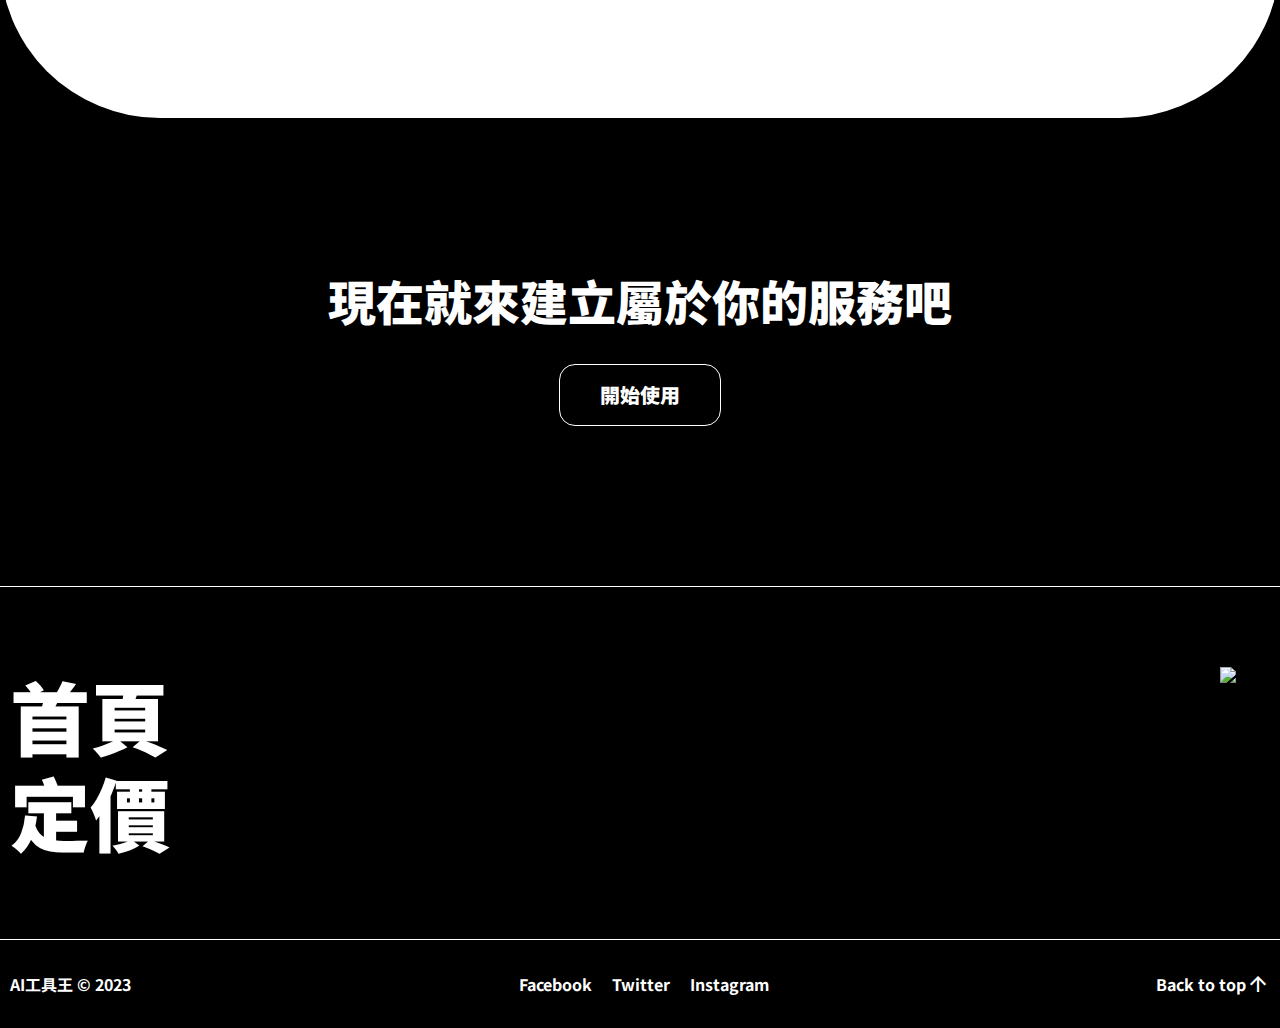
==== commit 256db0ff: "改變篩選按鈕寬度" ====
--- a/index.html
+++ b/index.html
@@ -286,7 +286,7 @@
                 <input class="search lh mt80 mb24 font-2" type="text" name id
                     placeholder="輸入關鍵字查詢">
                 <div class="middle-bar d-flex jcsb aic mb40 lh">
-                    <div class="box-select">篩選<span class="material-icons">
+                    <div class="box-select box-select-filter">篩選<span class="material-icons">
                             filter_alt
                         </span></div>
                     <ul class="selection-bar d-flex jcsb">
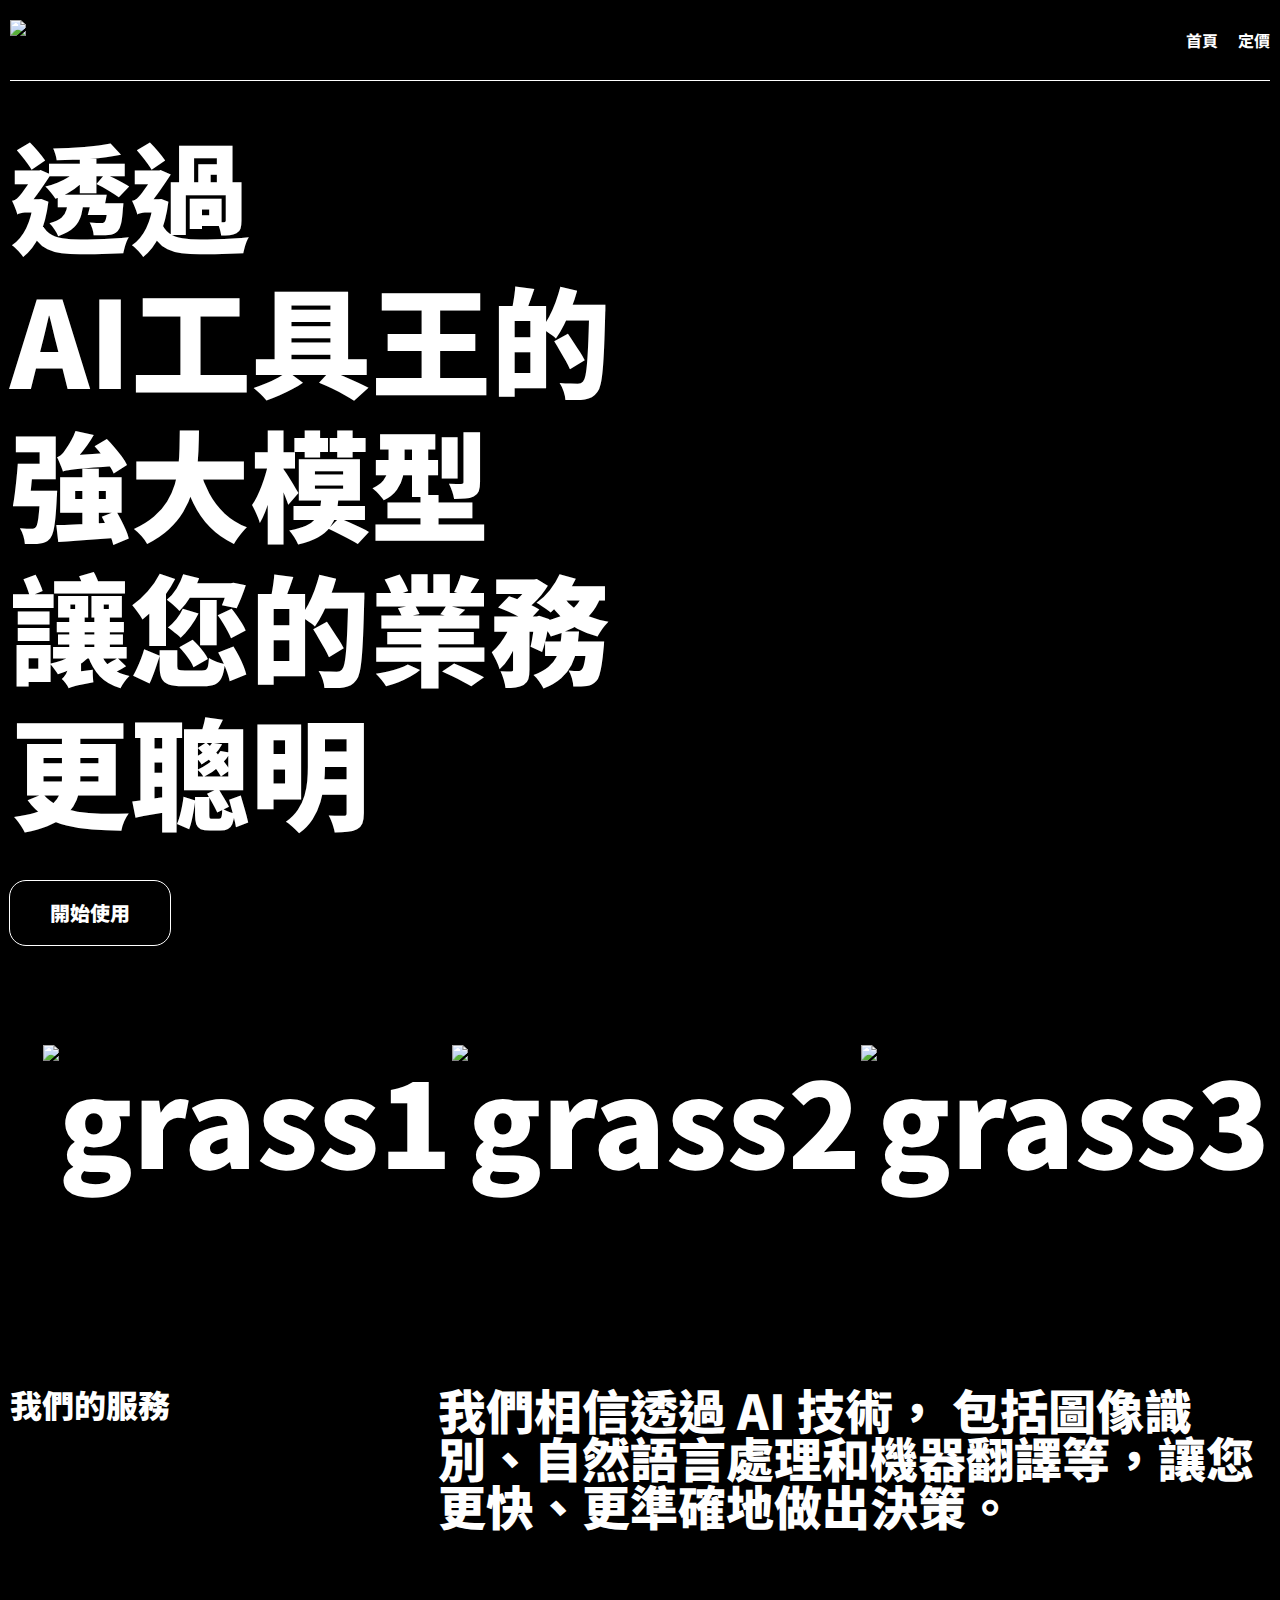
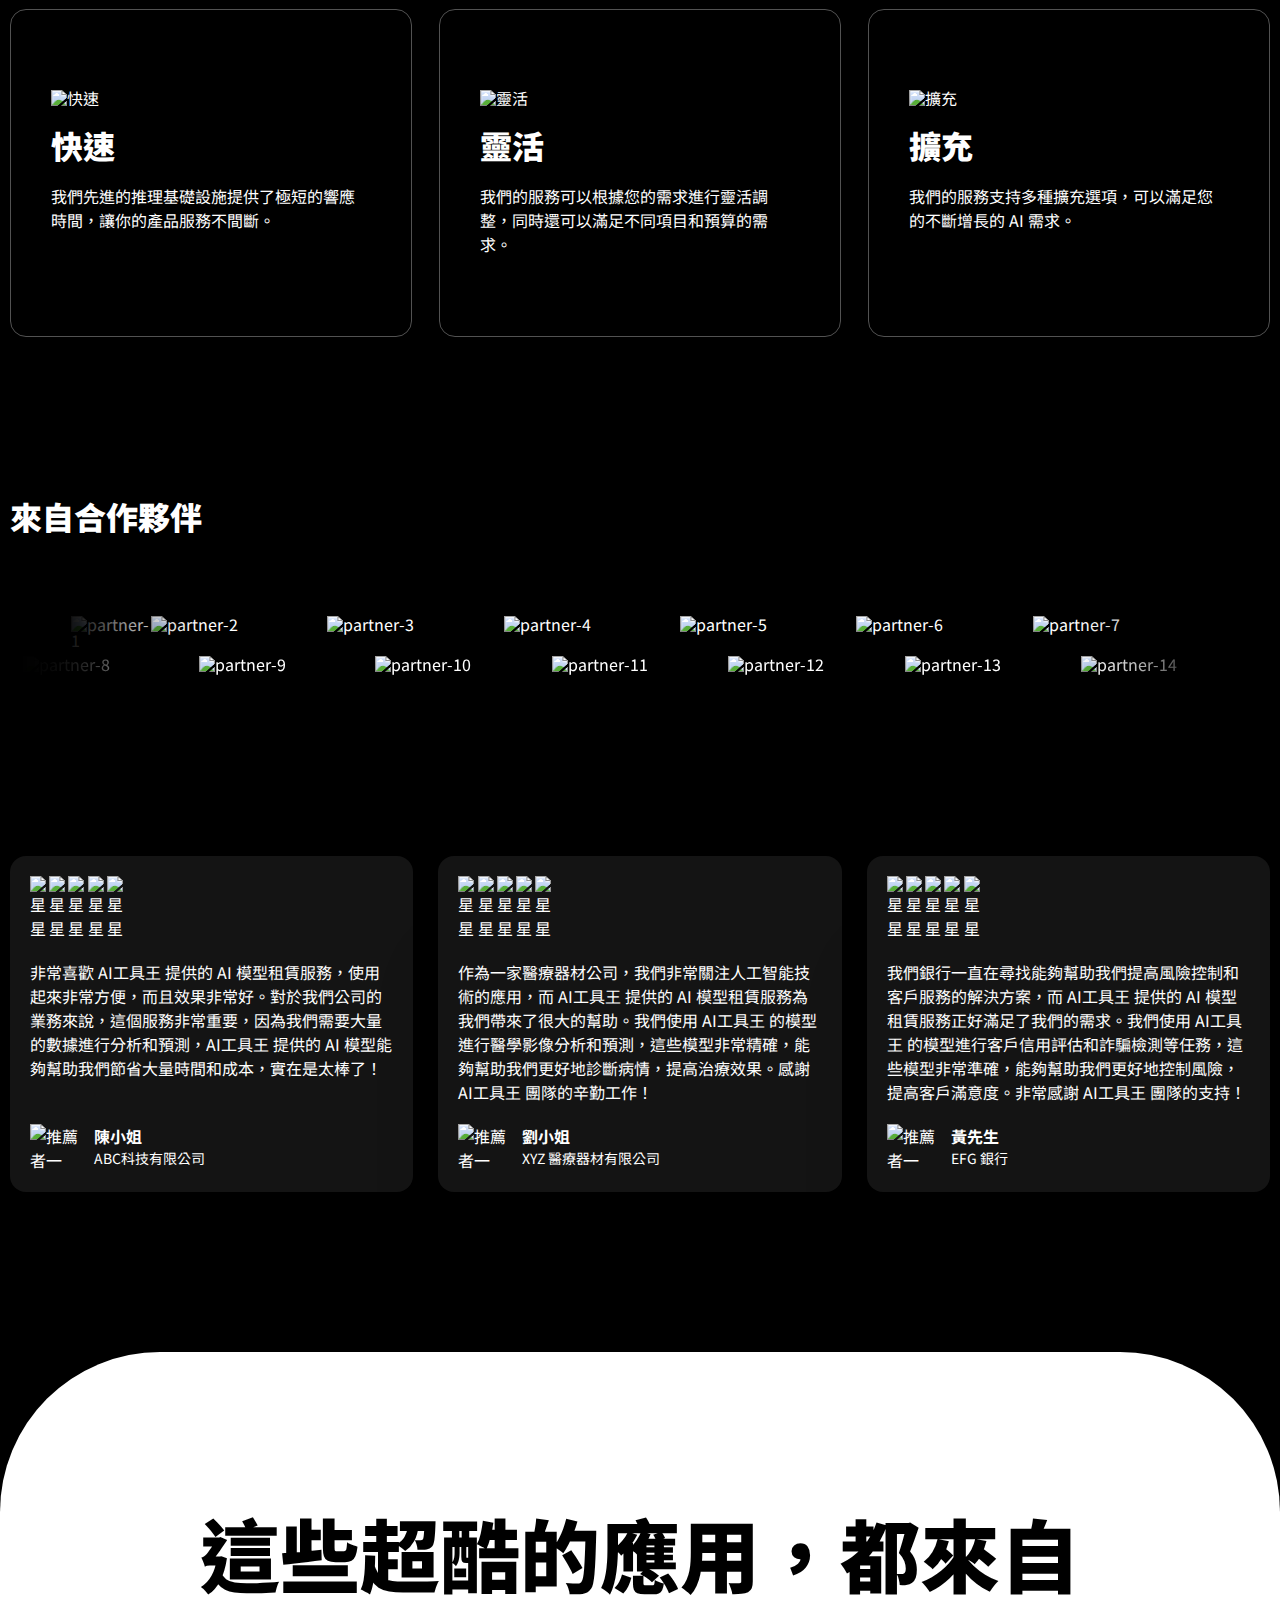
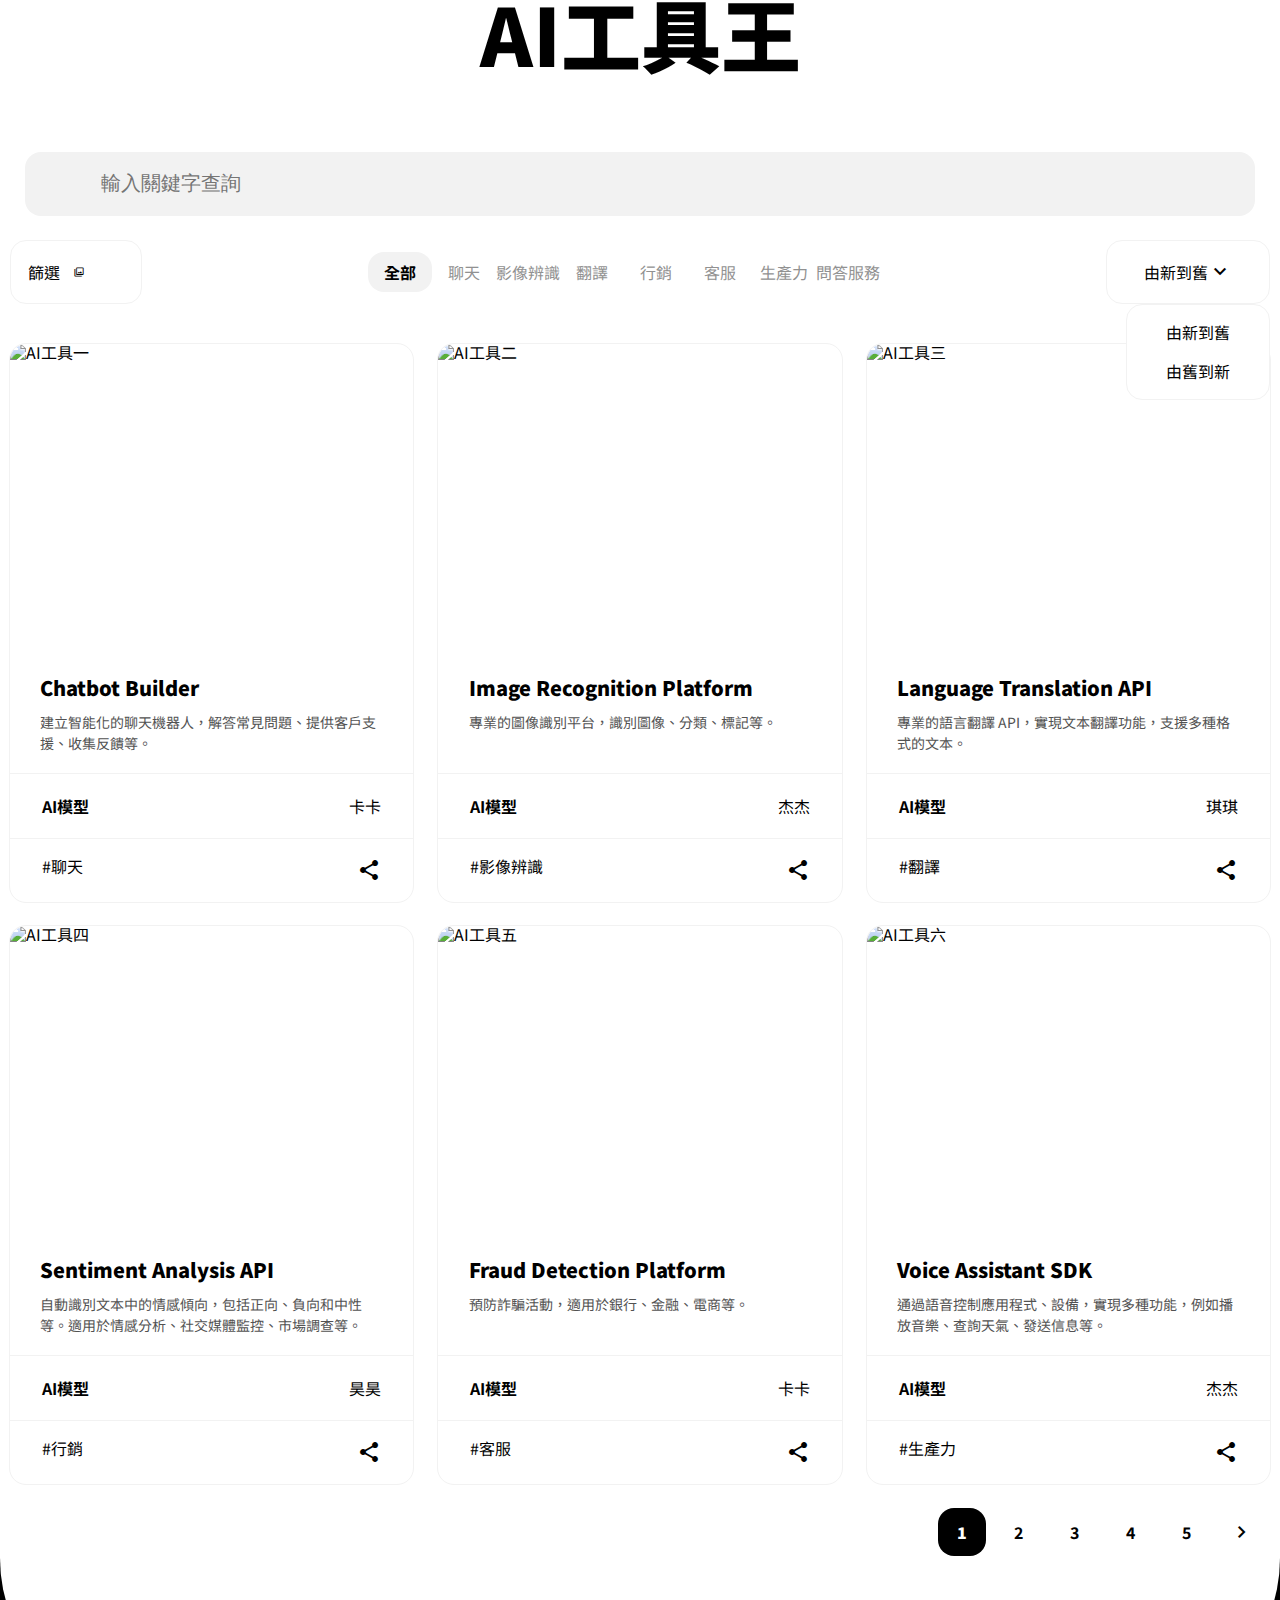
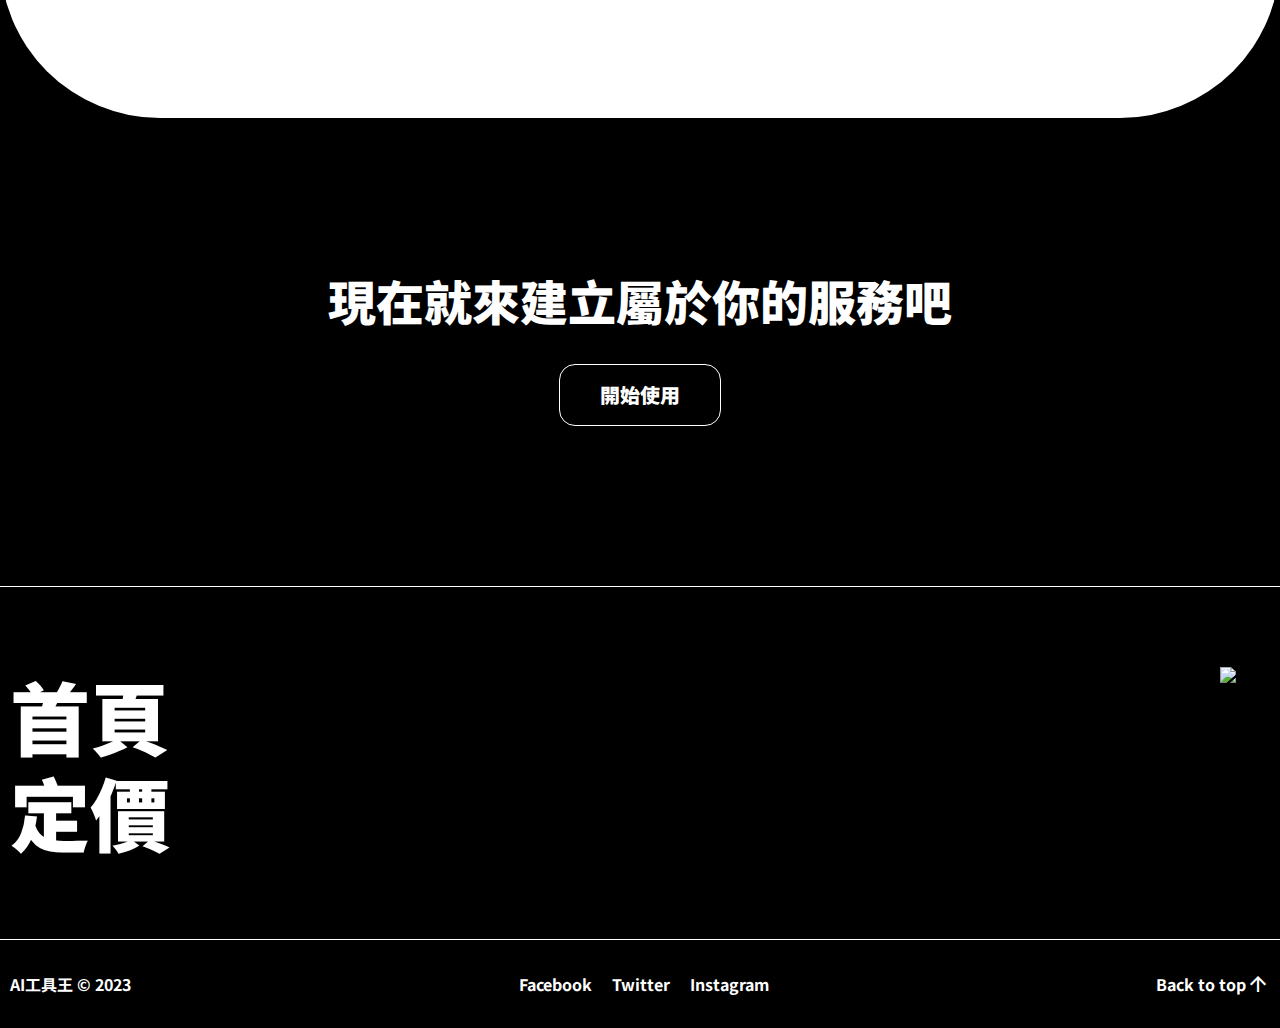
==== commit 8246ddb2: "修正分頁功能顯示問題、細修icon" ====
--- a/index.html
+++ b/index.html
@@ -286,7 +286,8 @@
                 <input class="search lh mt80 mb24 font-2" type="text" name id
                     placeholder="輸入關鍵字查詢">
                 <div class="middle-bar d-flex jcsb aic mb40 lh">
-                    <div class="box-select box-select-filter">篩選<span class="material-icons">
+                    <div class="box-select box-select-filter">篩選<span
+                            class="material-icons" style="margin-left: 14.69px; font-size: 10px">
                             filter_alt
                         </span></div>
                     <ul class="selection-bar d-flex jcsb">
@@ -458,7 +459,7 @@
                         </li>
                     </ul>
                     <ul class="pagination d-flex jcend font-700 mt16">
-                        <li class="font-900 selected-pagination">1</li>
+                        <li><a class="d-block font-900 selected-pagination">1</a></li>
                         <li><a class="d-block unselected-pagination">2</a></li>
                         <li><a class="d-block unselected-pagination">3</a></li>
                         <li><a class="d-block unselected-pagination">4</a></li>
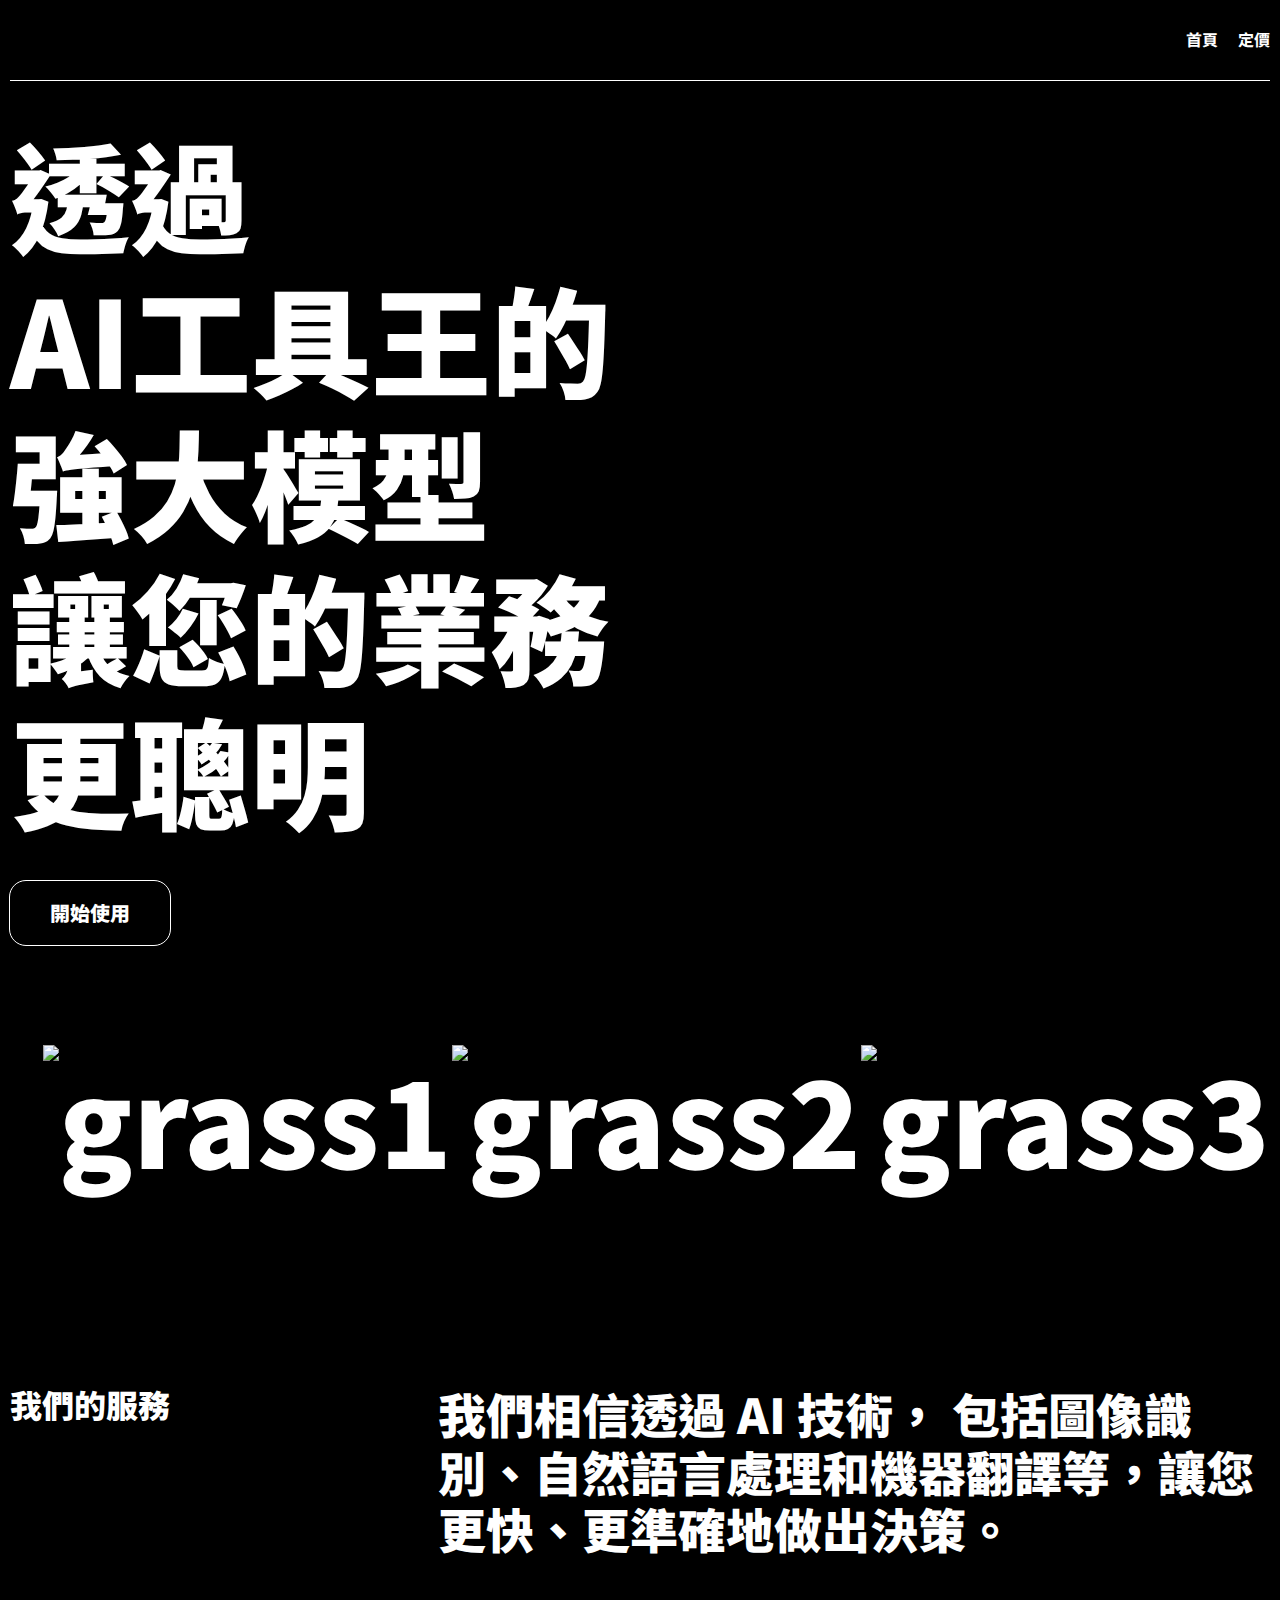
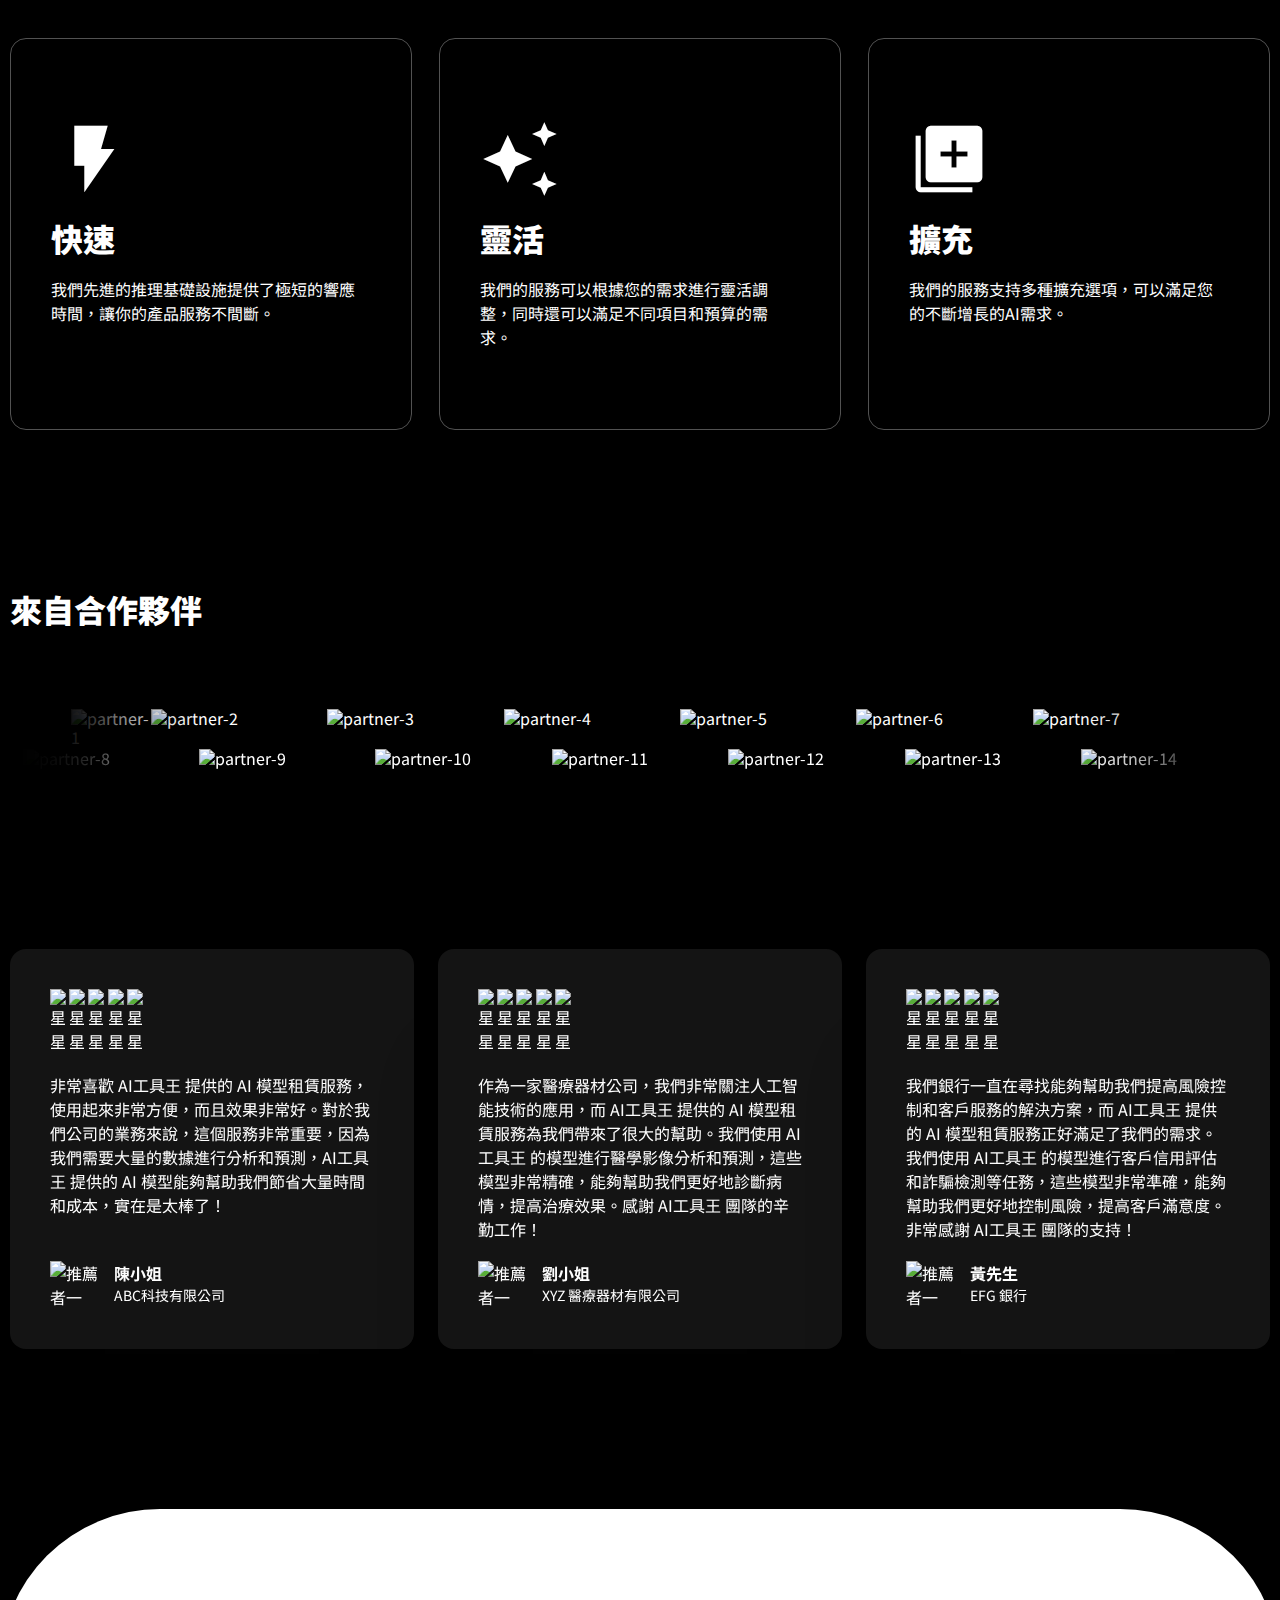
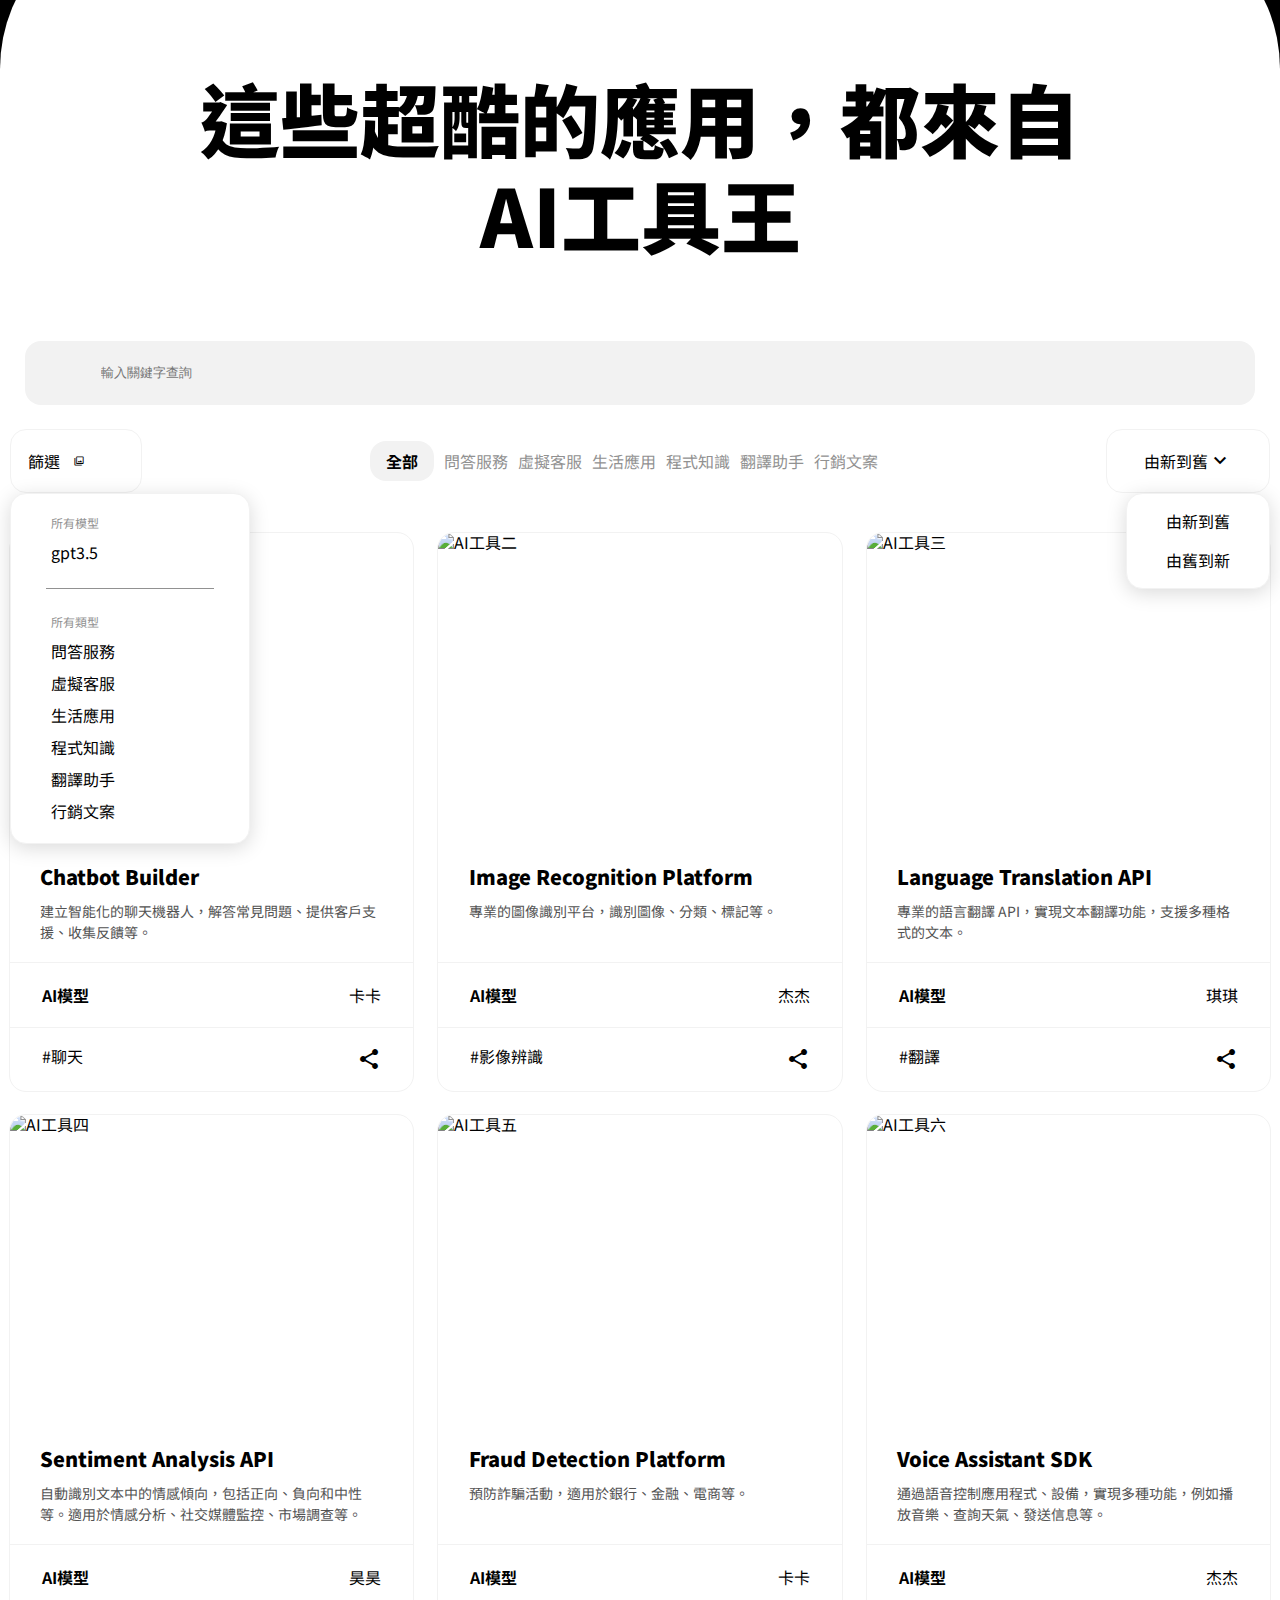
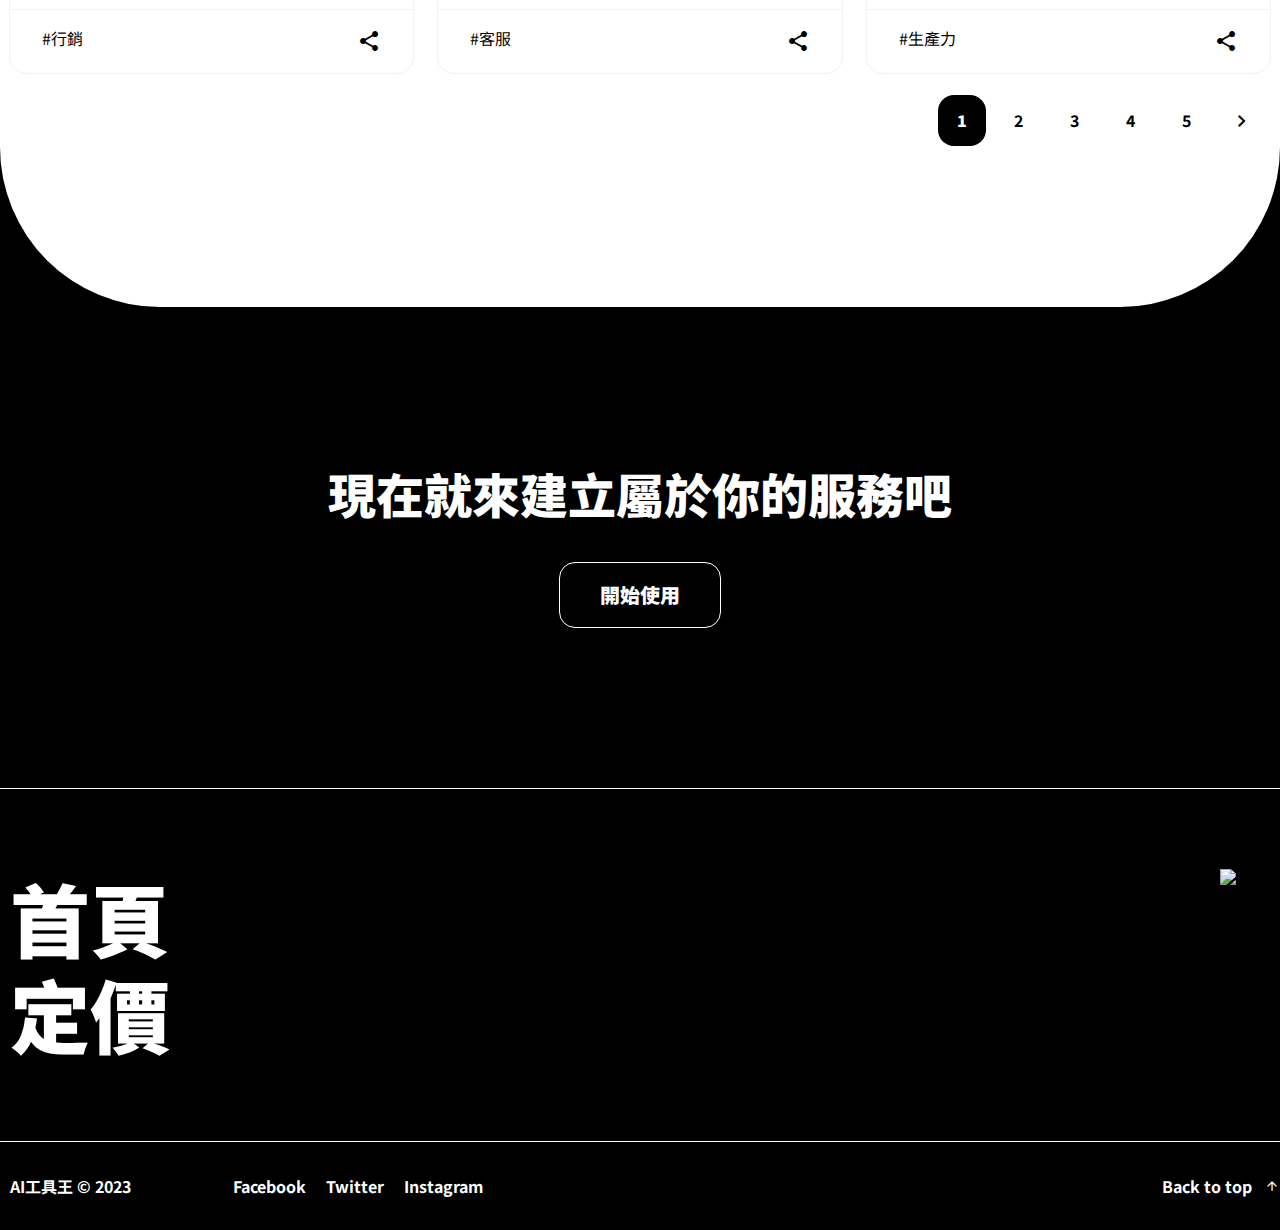
==== commit 1c2b011f: "大幅修正html、css及js，並且將css改用scss的方法管理" ====
--- a/index.html
+++ b/index.html
@@ -1,5 +1,6 @@
 <!DOCTYPE html>
 <html lang="en">
+
     <head>
         <meta charset="UTF-8">
         <meta http-equiv="X-UA-Compatible" content="IE=edge">
@@ -8,28 +9,30 @@
             rel="stylesheet">
         <link rel="stylesheet"
             href="https://fonts.googleapis.com/css2?family=Material+Symbols+Outlined:opsz,wght,FILL,GRAD@20..48,100..700,0..1,-50..200" />
-        <link rel="stylesheet" href="css\all.css">
         <link rel="preconnect" href="https://fonts.googleapis.com">
         <link rel="preconnect" href="https://fonts.gstatic.com" crossorigin>
         <link
             href="https://fonts.googleapis.com/css2?family=Noto+Sans+TC:wght@100;300;400;500;700;900&display=swap"
             rel="stylesheet">
-        <script src="https://cdn.jsdelivr.net/npm/axios/dist/axios.min.js"></script>
-        <script
-            src="https://ajax.googleapis.com/ajax/libs/jquery/3.6.4/jquery.min.js"></script>
-        <script src="js/all.js"></script>
+        <link
+            rel="stylesheet"
+            href="https://cdn.jsdelivr.net/npm/swiper@9/swiper-bundle.min.css" />
+        <link rel="stylesheet" href="scss\all.css">
         <title>AI工具王</title>
     </head>
+
     <body>
         <div class="container">
             <header class="header updown-1 d-flex jcsb">
                 <div class="logo">
-                    <h1><a href="#"><img
+                    <h1><a href="#">AI工具王</a></h1>
+                    <!-- <h1><a href="#"><img
                                 src="https://raw.githubusercontent.com/hexschool/2022-web-layout-training/main/2023web-camp/logo.png"
-                                alt="logo"></a></h1>
+                                alt="logo">AI工具王</a></h1> -->
                 </div>
                 <ul class="submenu d-flex">
-                    <li class="font-700 font-white pr10">首頁</li>
+                    <li><a class="font-700 font-white pr10" href="index.html"
+                            data-transition="slide">首頁</a></li>
                     <li><a class="font-700 font-white pl10" href="price.html"
                             data-transition="slide">定價</a></li>
                 </ul>
@@ -59,36 +62,49 @@
             </div>
             <section class="mt160 mb160 service d-flex wrap jcsb">
                 <h2 class="font-3 lh-main-title font-900 service-block">我們的服務</h2>
-                <h3 class="font-4 ml24 font-900 service-block-2">我們相信透過 AI 技術，
+                <h3 class="font-4 ml24 font-900 service-block-big-slogon">我們相信透過
+                    AI 技術，
                     包括圖像識別、自然語言處理和機器翻譯等，讓您更快、更準確地做出決策。</h3>
-                <div class="adv mt80">
-                    <img class="ml40 mb20 mt80"
+                <ul class="d-flex wrap jcsb">
+                    <li class="adv mt80">
+                        <span
+                            class="material-symbols-outlined icon-adv ml40 mb20 mt80">
+                            flash_on
+                        </span>
+                        <!-- <img class="ml40 mb20 mt80"
                         src="https://github.com/hexschool/2022-web-layout-training/blob/main/2023web-camp/icons/flash%20on.png?raw=true"
-                        alt="快速">
-                    <h2 class="font-3 lh-main-title font-900 ml40 mb20">快速</h2>
-                    <p class="ml40 lh mb80 mr40">我們先進的推理基礎設施提供了極短的響應時間，讓你的產品服務不間斷。</p>
-                </div>
-                <div class="adv mt80">
-                    <img class="ml40 mb20 mt80"
+                        alt="快速"> -->
+                        <h2 class="font-3 lh-main-title font-900 ml40 mb20">快速</h2>
+                        <p class="ml40 lh mb80 mr40">我們先進的推理基礎設施提供了極短的響應時間，讓你的產品服務不間斷。</p>
+                    </li>
+                    <li class="adv mt80">
+                        <span
+                            class="material-symbols-outlined icon-adv ml40 mb20 mt80">
+                            auto_awesome
+                        </span>
+                        <!-- <img class="ml40 mb20 mt80"
                         src="https://github.com/hexschool/2022-web-layout-training/blob/main/2023web-camp/icons/auto%20awesome.png?raw=true"
-                        alt="靈活">
-                    <h2 class="font-3 lh-main-title font-900 ml40 mb20">靈活</h2>
-                    <p class="ml40 lh mb80 mr40">我們的服務可以根據您的需求進行靈活調整，同時還可以滿足不同項目和預算的需求。</p>
-                </div>
-                <div class="adv mt80">
-                    <img class="ml40 mb20 mt80"
+                        alt="靈活"> -->
+                        <h2 class="font-3 lh-main-title font-900 ml40 mb20">靈活</h2>
+                        <p class="ml40 lh mb80 mr40">我們的服務可以根據您的需求進行靈活調整，同時還可以滿足不同項目和預算的需求。</p>
+                    </li>
+                    <li class="adv mt80">
+                        <span
+                            class="material-symbols-outlined icon-adv ml40 mb20 mt80">
+                            library_add
+                        </span>
+                        <!-- <img class="ml40 mb20 mt80"
                         src="https://github.com/hexschool/2022-web-layout-training/blob/main/2023web-camp/icons/library%20add.png?raw=true"
-                        alt="擴充">
-                    <h2 class="font-3 lh-main-title font-900 ml40 mb20">擴充</h2>
-                    <p class="ml40 lh mb80 mr40">我們的服務支持多種擴充選項，可以滿足您的不斷增長的 AI
-                        需求。</p>
-                </div>
+                        alt="擴充"> -->
+                        <h2 class="font-3 lh-main-title font-900 ml40 mb20">擴充</h2>
+                        <p class="ml40 lh mb80 mr40">我們的服務支持多種擴充選項，可以滿足您的不斷增長的AI需求。</p>
+                    </li>
+                </ul>
             </section>
             <div class="partner">
                 <h2 class="font-3 font-900 lh-main-title mb80">來自合作夥伴</h2>
                 <ul class="d-flex shadow">
-                    <li class="head-img-list"><img
-                            class="logo-img special"
+                    <li class="head-img-list"><img class="logo-img special"
                             src="https://github.com/hexschool/2022-web-layout-training/blob/main/2023web-camp/enterprise.png?raw=true"
                             alt="partner-1"></li>
                     <li><img class="logo-img first-image"
@@ -133,175 +149,172 @@
                             src="https://github.com/hexschool/2022-web-layout-training/blob/main/2023web-camp/enterprise7.png?raw=true"
                             alt="partner-14"></li>
                 </ul>
-                <!-- <div class="recommend-box d-flex jcsb lh">
-                <div class="recommend box-bg  padding-1 d-flex jcsb fdc">
-                    <div>
-                        <div class="star-icon mb20 d-flex jcsb">
-                            <img src="https://raw.githubusercontent.com/hexschool/2022-web-layout-training/main/2023web-camp/icons/star.png" alt="星星"><img src="https://raw.githubusercontent.com/hexschool/2022-web-layout-training/main/2023web-camp/icons/star.png" alt="星星"><img src="https://raw.githubusercontent.com/hexschool/2022-web-layout-training/main/2023web-camp/icons/star.png" alt="星星"><img src="https://raw.githubusercontent.com/hexschool/2022-web-layout-training/main/2023web-camp/icons/star.png" alt="星星"><img src="https://raw.githubusercontent.com/hexschool/2022-web-layout-training/main/2023web-camp/icons/star.png" alt="星星">
-                        </div>
-                        <p class="box-weight">非常喜歡 AI工具王 提供的 AI 模型租賃服務，使用起來非常方便，而且效果非常好。對於我們公司的業務來說，這個服務非常重要，因為我們需要大量的數據進行分析和預測，AI工具王 提供的 AI 模型能夠幫助我們節省大量時間和成本，實在是太棒了！</p>
-                    </div>                    
-                    <div class="d-flex">
-                        <img class="mr16 head" src="https://github.com/hexschool/2022-web-layout-training/blob/main/2023web-camp/avatar3.png?raw=true" alt="推薦者一">
-                        <div class="card-person">
-                            <h3 class="font-700">陳小姐</h3>
-                            <p class="font-0">ABC科技有限公司</p>
-                        </div>                        
-                    </div>                    
-                </div>
-                <div class="recommend box-bg  padding-1 d-flex jcsb fdc">
-                    <div>
-                        <div class="star-icon mb20 d-flex sb">
-                            <img src="https://raw.githubusercontent.com/hexschool/2022-web-layout-training/main/2023web-camp/icons/star.png" alt="星星"><img src="https://raw.githubusercontent.com/hexschool/2022-web-layout-training/main/2023web-camp/icons/star.png" alt="星星"><img src="https://raw.githubusercontent.com/hexschool/2022-web-layout-training/main/2023web-camp/icons/star.png" alt="星星"><img src="https://raw.githubusercontent.com/hexschool/2022-web-layout-training/main/2023web-camp/icons/star.png" alt="星星"><img src="https://raw.githubusercontent.com/hexschool/2022-web-layout-training/main/2023web-camp/icons/star.png" alt="星星">
-                        </div>
-                        <p class="box-weight">作為一家醫療器材公司，我們非常關注人工智能技術的應用，而 AI工具王 提供的 AI 模型租賃服務為我們帶來了很大的幫助。我們使用 AI工具王 的模型進行醫學影像分析和預測，這些模型非常精確，能夠幫助我們更好地診斷病情，提高治療效果。感謝 AI工具王 團隊的辛勤工作！</p>
-                    </div>
-                    <div class="d-flex">
-                        <img class="mr16 head" src="https://github.com/hexschool/2022-web-layout-training/blob/main/2023web-camp/avatar1.png?raw=true" alt="推薦者一">
-                        <div class="card-person">
-                            <h3 class="font-700">劉小姐</h3>
-                            <p class="font-0">XYZ 醫療器材有限公司</p>
-                        </div>                        
-                    </div>
-                </div>
-                <div class="recommend box-bg  padding-1 d-flex jcsb fdc">
-                    <div>
-                        <div class="star-icon mb20 d-flex sb">
-                            <img src="https://raw.githubusercontent.com/hexschool/2022-web-layout-training/main/2023web-camp/icons/star.png" alt="星星"><img src="https://raw.githubusercontent.com/hexschool/2022-web-layout-training/main/2023web-camp/icons/star.png" alt="星星"><img src="https://raw.githubusercontent.com/hexschool/2022-web-layout-training/main/2023web-camp/icons/star.png" alt="星星"><img src="https://raw.githubusercontent.com/hexschool/2022-web-layout-training/main/2023web-camp/icons/star.png" alt="星星"><img src="https://raw.githubusercontent.com/hexschool/2022-web-layout-training/main/2023web-camp/icons/star.png" alt="星星">
-                        </div>
-                        <p class="box-weight">我們銀行一直在尋找能夠幫助我們提高風險控制和客戶服務的解決方案，而 AI工具王 提供的 AI 模型租賃服務正好滿足了我們的需求。我們使用 AI工具王 的模型進行客戶信用評估和詐騙檢測等任務，這些模型非常準確，能夠幫助我們更好地控制風險，提高客戶滿意度。非常感謝 AI工具王 團隊的支持！</p>
-                    </div>
-                    <div class="d-flex">
-                        <img class="mr16 head" src="https://github.com/hexschool/2022-web-layout-training/blob/main/2023web-camp/avatar2.png?raw=true" alt="推薦者一">
-                        <div class="card-person">
-                            <h3 class="font-700">黃先生</h3>
-                            <p class="font-0">EFG 銀行</p>
-                        </div>                        
-                    </div>
-                </div>
-            </div> -->
             </div>
-            <section class="container-4 mb160">
-                <div class="recommend-box d-flex jcsb lh">
-                    <div class="recommend box-bg  padding-1 d-flex jcsb fdc">
-                        <div>
-                            <div class="star-icon mb20 d-flex jcsb">
-                                <img
-                                    src="https://raw.githubusercontent.com/hexschool/2022-web-layout-training/main/2023web-camp/icons/star.png"
-                                    alt="星星"><img
-                                    src="https://raw.githubusercontent.com/hexschool/2022-web-layout-training/main/2023web-camp/icons/star.png"
-                                    alt="星星"><img
-                                    src="https://raw.githubusercontent.com/hexschool/2022-web-layout-training/main/2023web-camp/icons/star.png"
-                                    alt="星星"><img
-                                    src="https://raw.githubusercontent.com/hexschool/2022-web-layout-training/main/2023web-camp/icons/star.png"
-                                    alt="星星"><img
-                                    src="https://raw.githubusercontent.com/hexschool/2022-web-layout-training/main/2023web-camp/icons/star.png"
-                                    alt="星星">
-                            </div>
-                            <p class="box-weight">非常喜歡 AI工具王 提供的 AI
-                                模型租賃服務，使用起來非常方便，而且效果非常好。對於我們公司的業務來說，這個服務非常重要，因為我們需要大量的數據進行分析和預測，AI工具王
-                                提供的 AI 模型能夠幫助我們節省大量時間和成本，實在是太棒了！</p>
-                        </div>
-                        <div class="d-flex">
-                            <img class="mr16 head"
-                                src="https://github.com/hexschool/2022-web-layout-training/blob/main/2023web-camp/avatar3.png?raw=true"
-                                alt="推薦者一">
-                            <div class="card-person">
-                                <h3 class="font-700">陳小姐</h3>
-                                <p class="font-0">ABC科技有限公司</p>
-                            </div>
-                        </div>
-                    </div>
-                    <div class="recommend box-bg  padding-1 d-flex jcsb fdc">
-                        <div>
-                            <div class="star-icon mb20 d-flex sb">
-                                <img
-                                    src="https://raw.githubusercontent.com/hexschool/2022-web-layout-training/main/2023web-camp/icons/star.png"
-                                    alt="星星"><img
-                                    src="https://raw.githubusercontent.com/hexschool/2022-web-layout-training/main/2023web-camp/icons/star.png"
-                                    alt="星星"><img
-                                    src="https://raw.githubusercontent.com/hexschool/2022-web-layout-training/main/2023web-camp/icons/star.png"
-                                    alt="星星"><img
-                                    src="https://raw.githubusercontent.com/hexschool/2022-web-layout-training/main/2023web-camp/icons/star.png"
-                                    alt="星星"><img
-                                    src="https://raw.githubusercontent.com/hexschool/2022-web-layout-training/main/2023web-camp/icons/star.png"
-                                    alt="星星">
-                            </div>
-                            <p class="box-weight">作為一家醫療器材公司，我們非常關注人工智能技術的應用，而
-                                AI工具王 提供的 AI 模型租賃服務為我們帶來了很大的幫助。我們使用 AI工具王
-                                的模型進行醫學影像分析和預測，這些模型非常精確，能夠幫助我們更好地診斷病情，提高治療效果。感謝
-                                AI工具王 團隊的辛勤工作！</p>
-                        </div>
-                        <div class="d-flex">
-                            <img class="mr16 head"
-                                src="https://github.com/hexschool/2022-web-layout-training/blob/main/2023web-camp/avatar1.png?raw=true"
-                                alt="推薦者一">
-                            <div class="card-person">
-                                <h3 class="font-700">劉小姐</h3>
-                                <p class="font-0">XYZ 醫療器材有限公司</p>
-                            </div>
-                        </div>
-                    </div>
-                    <div class="recommend box-bg  padding-1 d-flex jcsb fdc">
-                        <div>
-                            <div class="star-icon mb20 d-flex sb">
-                                <img
-                                    src="https://raw.githubusercontent.com/hexschool/2022-web-layout-training/main/2023web-camp/icons/star.png"
-                                    alt="星星"><img
-                                    src="https://raw.githubusercontent.com/hexschool/2022-web-layout-training/main/2023web-camp/icons/star.png"
-                                    alt="星星"><img
-                                    src="https://raw.githubusercontent.com/hexschool/2022-web-layout-training/main/2023web-camp/icons/star.png"
-                                    alt="星星"><img
-                                    src="https://raw.githubusercontent.com/hexschool/2022-web-layout-training/main/2023web-camp/icons/star.png"
-                                    alt="星星"><img
-                                    src="https://raw.githubusercontent.com/hexschool/2022-web-layout-training/main/2023web-camp/icons/star.png"
-                                    alt="星星">
-                            </div>
-                            <p class="box-weight">我們銀行一直在尋找能夠幫助我們提高風險控制和客戶服務的解決方案，而
-                                AI工具王 提供的 AI 模型租賃服務正好滿足了我們的需求。我們使用 AI工具王
-                                的模型進行客戶信用評估和詐騙檢測等任務，這些模型非常準確，能夠幫助我們更好地控制風險，提高客戶滿意度。非常感謝
-                                AI工具王 團隊的支持！</p>
-                        </div>
-                        <div class="d-flex">
-                            <img class="mr16 head"
-                                src="https://github.com/hexschool/2022-web-layout-training/blob/main/2023web-camp/avatar2.png?raw=true"
-                                alt="推薦者一">
-                            <div class="card-person">
-                                <h3 class="font-700">黃先生</h3>
-                                <p class="font-0">EFG 銀行</p>
-                            </div>
-                        </div>
-                    </div>
+            <section class="container-cards">
+                <div class="swiper">
+                    <ul class="swiper-wrapper lh">
+                        <li
+                            class="recommend box-bg  padding-card d-flex jcsb fdc swiper-slide">
+                            <div>
+                                <div class="star-icon mb20 d-flex jcsb">
+                                    <img
+                                        src="https://raw.githubusercontent.com/hexschool/2022-web-layout-training/main/2023web-camp/icons/star.png"
+                                        alt="星星"><img
+                                        src="https://raw.githubusercontent.com/hexschool/2022-web-layout-training/main/2023web-camp/icons/star.png"
+                                        alt="星星"><img
+                                        src="https://raw.githubusercontent.com/hexschool/2022-web-layout-training/main/2023web-camp/icons/star.png"
+                                        alt="星星"><img
+                                        src="https://raw.githubusercontent.com/hexschool/2022-web-layout-training/main/2023web-camp/icons/star.png"
+                                        alt="星星"><img
+                                        src="https://raw.githubusercontent.com/hexschool/2022-web-layout-training/main/2023web-camp/icons/star.png"
+                                        alt="星星">
+                                </div>
+                                <p class="box-weight">非常喜歡 AI工具王 提供的 AI
+                                    模型租賃服務，使用起來非常方便，而且效果非常好。對於我們公司的業務來說，這個服務非常重要，因為我們需要大量的數據進行分析和預測，AI工具王
+                                    提供的 AI 模型能夠幫助我們節省大量時間和成本，實在是太棒了！</p>
+                            </div>
+                            <div class="d-flex">
+                                <img class="mr16 head"
+                                    src="https://github.com/hexschool/2022-web-layout-training/blob/main/2023web-camp/avatar3.png?raw=true"
+                                    alt="推薦者一">
+                                <div class="card-person">
+                                    <h3 class="font-700">陳小姐</h3>
+                                    <p class="font-0">ABC科技有限公司</p>
+                                </div>
+                            </div>
+                        </li>
+                        <li
+                            class="swiper-slide recommend box-bg  padding-card d-flex jcsb fdc ">
+                            <!-- <div
+                        class="recommend box-bg  padding-card d-flex jcsb fdc swiper-slide"> -->
+                            <div>
+                                <div class="star-icon mb20 d-flex sb">
+                                    <img
+                                        src="https://raw.githubusercontent.com/hexschool/2022-web-layout-training/main/2023web-camp/icons/star.png"
+                                        alt="星星"><img
+                                        src="https://raw.githubusercontent.com/hexschool/2022-web-layout-training/main/2023web-camp/icons/star.png"
+                                        alt="星星"><img
+                                        src="https://raw.githubusercontent.com/hexschool/2022-web-layout-training/main/2023web-camp/icons/star.png"
+                                        alt="星星"><img
+                                        src="https://raw.githubusercontent.com/hexschool/2022-web-layout-training/main/2023web-camp/icons/star.png"
+                                        alt="星星"><img
+                                        src="https://raw.githubusercontent.com/hexschool/2022-web-layout-training/main/2023web-camp/icons/star.png"
+                                        alt="星星">
+                                </div>
+                                <p class="box-weight">作為一家醫療器材公司，我們非常關注人工智能技術的應用，而
+                                    AI工具王 提供的 AI 模型租賃服務為我們帶來了很大的幫助。我們使用 AI工具王
+                                    的模型進行醫學影像分析和預測，這些模型非常精確，能夠幫助我們更好地診斷病情，提高治療效果。感謝
+                                    AI工具王 團隊的辛勤工作！</p>
+                            </div>
+                            <div class="d-flex">
+                                <img class="mr16 head"
+                                    src="https://github.com/hexschool/2022-web-layout-training/blob/main/2023web-camp/avatar1.png?raw=true"
+                                    alt="推薦者一">
+                                <div class="card-person">
+                                    <h3 class="font-700">劉小姐</h3>
+                                    <p class="font-0">XYZ 醫療器材有限公司</p>
+                                </div>
+                            </div>
+                            <!-- </div> -->
+                        </li>
+                        <li
+                            class="recommend box-bg  padding-card d-flex jcsb fdc swiper-slide">
+                            <div>
+                                <div class="star-icon mb20 d-flex sb">
+                                    <img
+                                        src="https://raw.githubusercontent.com/hexschool/2022-web-layout-training/main/2023web-camp/icons/star.png"
+                                        alt="星星"><img
+                                        src="https://raw.githubusercontent.com/hexschool/2022-web-layout-training/main/2023web-camp/icons/star.png"
+                                        alt="星星"><img
+                                        src="https://raw.githubusercontent.com/hexschool/2022-web-layout-training/main/2023web-camp/icons/star.png"
+                                        alt="星星"><img
+                                        src="https://raw.githubusercontent.com/hexschool/2022-web-layout-training/main/2023web-camp/icons/star.png"
+                                        alt="星星"><img
+                                        src="https://raw.githubusercontent.com/hexschool/2022-web-layout-training/main/2023web-camp/icons/star.png"
+                                        alt="星星">
+                                </div>
+                                <p class="box-weight">我們銀行一直在尋找能夠幫助我們提高風險控制和客戶服務的解決方案，而
+                                    AI工具王 提供的 AI 模型租賃服務正好滿足了我們的需求。我們使用 AI工具王
+                                    的模型進行客戶信用評估和詐騙檢測等任務，這些模型非常準確，能夠幫助我們更好地控制風險，提高客戶滿意度。非常感謝
+                                    AI工具王 團隊的支持！</p>
+                            </div>
+                            <div class="d-flex">
+                                <img class="mr16 head"
+                                    src="https://github.com/hexschool/2022-web-layout-training/blob/main/2023web-camp/avatar2.png?raw=true"
+                                    alt="推薦者一">
+                                <div class="card-person">
+                                    <h3 class="font-700">黃先生</h3>
+                                    <p class="font-0">EFG 銀行</p>
+                                </div>
+                            </div>
+                        </li>
+                    </ul>
+                    <div class="swiper-pagination"></div>
                 </div>
             </section>
-            <div class="dot d-flex">
-                <p class="dot-1"></p>
-                <p class="dot-2"></p>
-                <p class="dot-3"></p>
-            </div>
         </div>
         <section class="bg-white pb162">
             <div class="middle">
                 <h2 class="title-tool font-5 font-900 pt160">這些超酷的應用，都來自 AI工具王</h2>
-                <input class="search lh mt80 mb24 font-2" type="text" name id
+                <input class="search lh mt80 mb24" type="text" name id
                     placeholder="輸入關鍵字查詢">
                 <div class="middle-bar d-flex jcsb aic mb40 lh">
-                    <div class="box-select box-select-filter">篩選<span
-                            class="material-icons" style="margin-left: 14.69px; font-size: 10px">
+                    <div id="button-all-sort"
+                        class="box-select box-select-filter">篩選<span
+                            class="material-icons"
+                            style="margin-left: 14.69px; font-size: 10px">
                             filter_alt
                         </span></div>
+                    <div class="all-sort-drop d-flex fdc">
+                        <ul class="sort-model d-flex fdc">
+                            <li class="default-mouse sort-model-title">所有模型</li>
+                            <li class="sort-button d-flex w100 jcsb"
+                                style="margin-bottom: 16px;">gpt3.5<span
+                                    class="aic check material-symbols-outlined">
+                                    check
+                                </span></li>
+                        </ul>
+                        <ul class="sort-type d-flex fdc">
+                            <li class="default-mouse sort-model-title"
+                                style="padding-top: 24px;">所有類型</li>
+                            <li class="sort-button d-flex w100 jcsb">問答服務<span
+                                    class="aic check material-symbols-outlined">
+                                    check
+                                </span></li>
+                            <li class="sort-button d-flex w100 jcsb">虛擬客服<span
+                                    class="aic check material-symbols-outlined">
+                                    check
+                                </span></li>
+                            <li class="sort-button d-flex w100 jcsb">生活應用<span
+                                    class="aic check material-symbols-outlined">
+                                    check
+                                </span></li>
+                            <li class="sort-button d-flex w100 jcsb">程式知識<span
+                                    class="aic check material-symbols-outlined">
+                                    check
+                                </span></li>
+                            <li class="sort-button d-flex w100 jcsb">翻譯助手<span
+                                    class="aic check material-symbols-outlined">
+                                    check
+                                </span></li>
+                            <li class="sort-button d-flex w100 jcsb">行銷文案<span
+                                    class="aic check material-symbols-outlined">
+                                    check
+                                </span></li>
+                        </ul>
+                    </div>
                     <ul class="selection-bar d-flex jcsb">
                         <li><a class="d-block selected font-700">全部</a></li>
-                        <li><a class="d-block unselected">聊天</a></li>
-                        <li><a class="d-block unselected">影像辨識</a></li>
-                        <li><a class="d-block unselected">翻譯</a></li>
-                        <li><a class="d-block unselected">行銷</a></li>
-                        <li><a class="d-block unselected">客服</a></li>
-                        <li><a class="d-block unselected">生產力</a></li>
                         <li><a class="d-block unselected">問答服務</a></li>
+                        <li><a class="d-block unselected">虛擬客服</a></li>
+                        <li><a class="d-block unselected">生活應用</a></li>
+                        <li><a class="d-block unselected">程式知識</a></li>
+                        <li><a class="d-block unselected">翻譯助手</a></li>
+                        <li><a class="d-block unselected">行銷文案</a></li>
                     </ul>
                     <div id="button-date" class="box-select">由新到舊<span
-                            class="material-icons">keyboard_arrow_down</span></div>
+                            class="material-icons">keyboard_arrow_down</span>
+                    </div>
                     <div class="date-sort-drop box-select d-flex fdc">
                         <div id="to-old-btn" class="to-new-select">由新到舊</div>
                         <div id="to-new-btn" class="to-new-select">由舊到新</div>
@@ -371,7 +384,8 @@
                             <p class="main-text font-0 lh font-gray">專業的語言翻譯
                                 API，實現文本翻譯功能，支援多種格式的文本。</p>
                         </div>
-                        <div><div class="d-flex jcsb outline">
+                        <div>
+                            <div class="d-flex jcsb outline">
                                 <h3 class="padding-2 lh font-700">AI模型</h3>
                                 <span class="padding-2 lh">琪琪</span>
                             </div>
@@ -430,7 +444,8 @@
                                         class="tools-tag-1 d-flex jcsb-left padding-2"
                                         href="#">#客服</a>
                                     <a class="material-icons padding-2" href="#">share</a>
-                                </div></div>
+                                </div>
+                            </div>
                         </li>
                         <li class="tools mb24 d-flex fdc jcsb">
                             <div class="img-container">
@@ -459,7 +474,7 @@
                         </li>
                     </ul>
                     <ul class="pagination d-flex jcend font-700 mt16">
-                        <li><a class="d-block font-900 selected-pagination">1</a></li>
+                        <li><a class="d-block selected-pagination">1</a></li>
                         <li><a class="d-block unselected-pagination">2</a></li>
                         <li><a class="d-block unselected-pagination">3</a></li>
                         <li><a class="d-block unselected-pagination">4</a></li>
@@ -471,14 +486,15 @@
                     </ul>
                 </div>
             </section>
-            <footer class="container-2">
+            <footer class="container-lower-part">
                 <div class="callToAction font-900 mb80">
                     <h2 class="mb40">現在就來建立屬於你的服務吧</h2>
                     <a class="font-white font-2 font-900" href>開始使用</a>
                 </div>
                 <div class="sitemap d-flex jcsb">
                     <ul class="map-list mt80 mb80 lh-main-title">
-                        <li class="font-white font-5 font-900">首頁</li>
+                        <li><a class="font-white font-5 font-900"
+                                href="index.html">首頁</a></li>
                         <li><a class="font-white font-5 font-900"
                                 href="price.html">定價</a></li>
                     </ul>
@@ -486,7 +502,7 @@
                             src="https://raw.githubusercontent.com/hexschool/2022-web-layout-training/main/2023web-camp/logo.png"
                             alt="logo"></a>
                 </div>
-                <div class="footer lh font-700 d-flex jcsb">
+                <div class="footer lh font-700 d-flex">
                     <div class="copyright padding-3">AI工具王 © 2023</div>
                     <ul class="d-flex">
                         <li><a class="font-white mr20 d-block padding-3" href>Facebook</a></li>
@@ -495,10 +511,18 @@
                     </ul>
                     <div class="backToTop"><a
                             class="d-block font-white padding-3" href="#">Back
-                            to top <span class="material-symbols-outlined">
+                            to top <span
+                                class="pl12 font-1 material-symbols-outlined">
                                 arrow_upward
                             </span></a></div>
                 </div>
             </footer>
+            <script src="https://cdn.jsdelivr.net/npm/axios/dist/axios.min.js"></script>
+            <script
+                src="https://ajax.googleapis.com/ajax/libs/jquery/3.6.4/jquery.min.js"></script>
+            <script
+                src="https://cdn.jsdelivr.net/npm/swiper@9/swiper-bundle.min.js"></script>
+            <script src="js/all.js"></script>
         </body>
-    </html>
+
+    </html>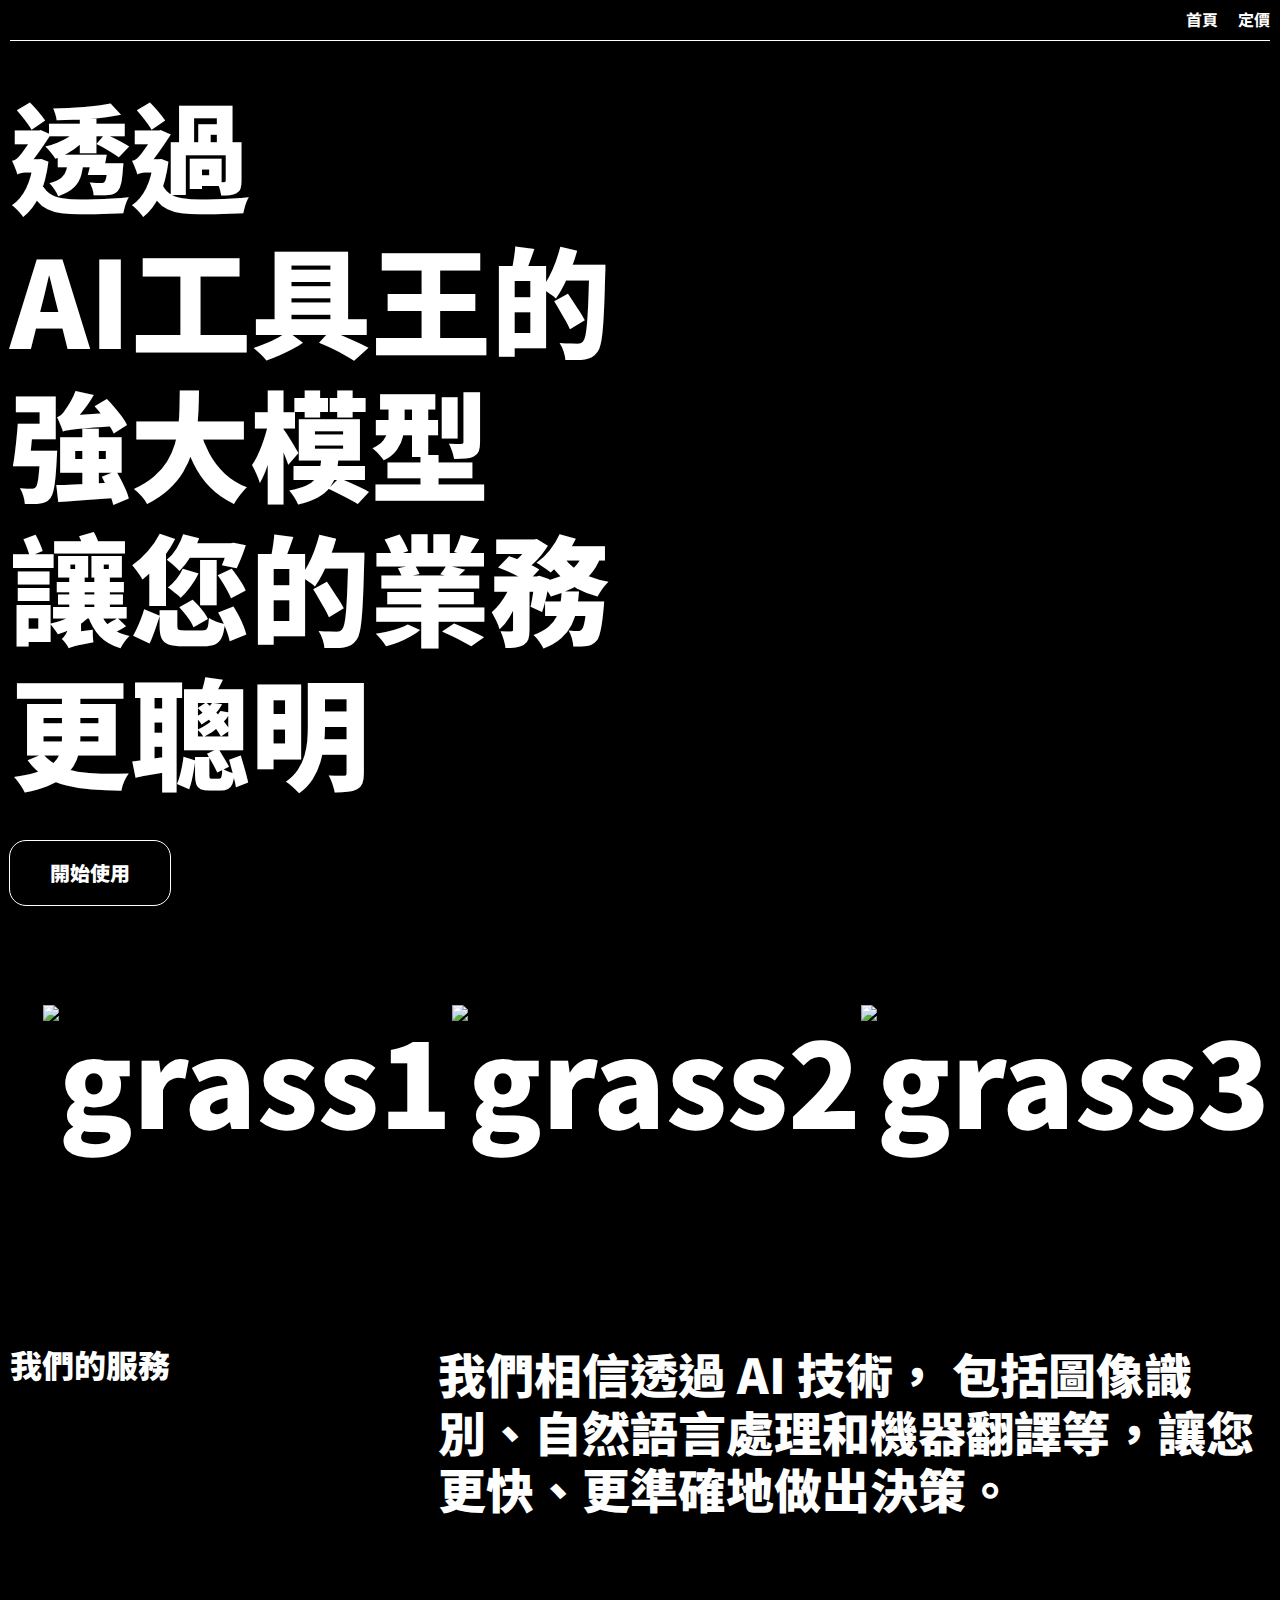
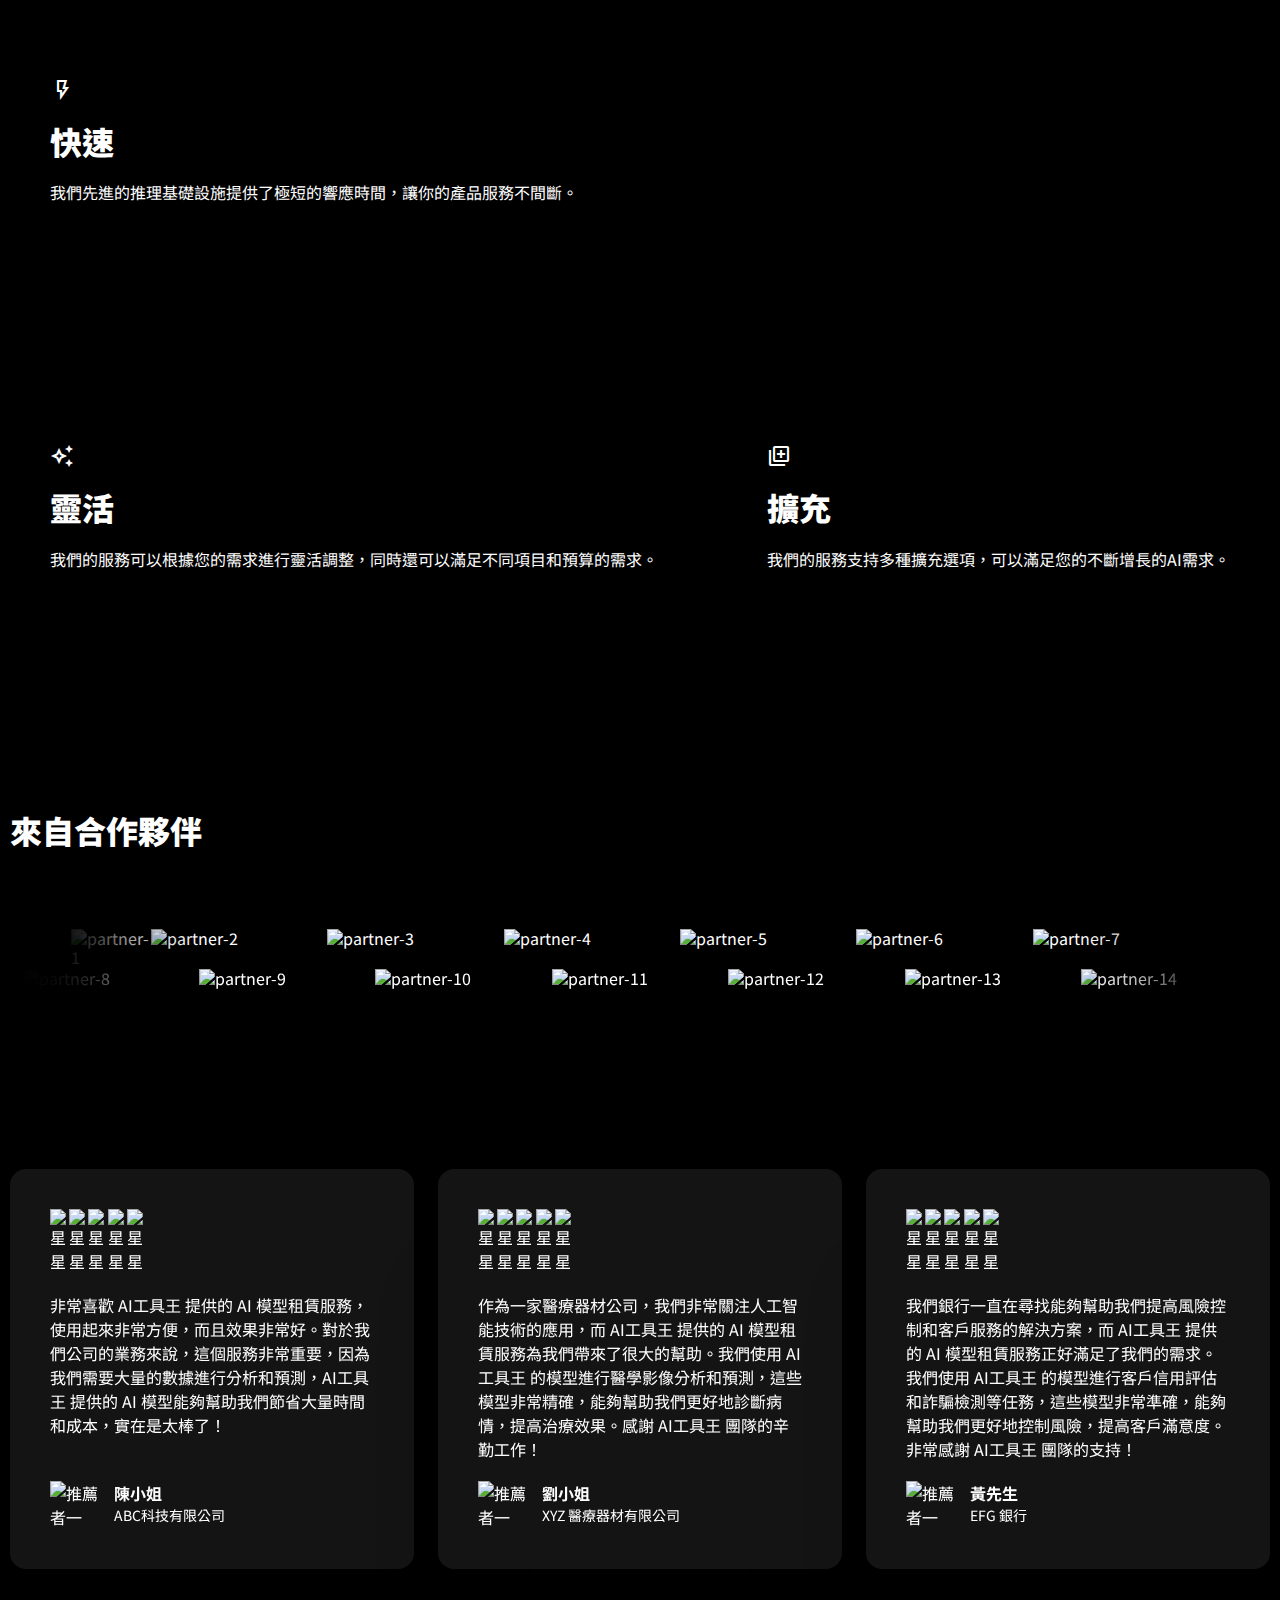
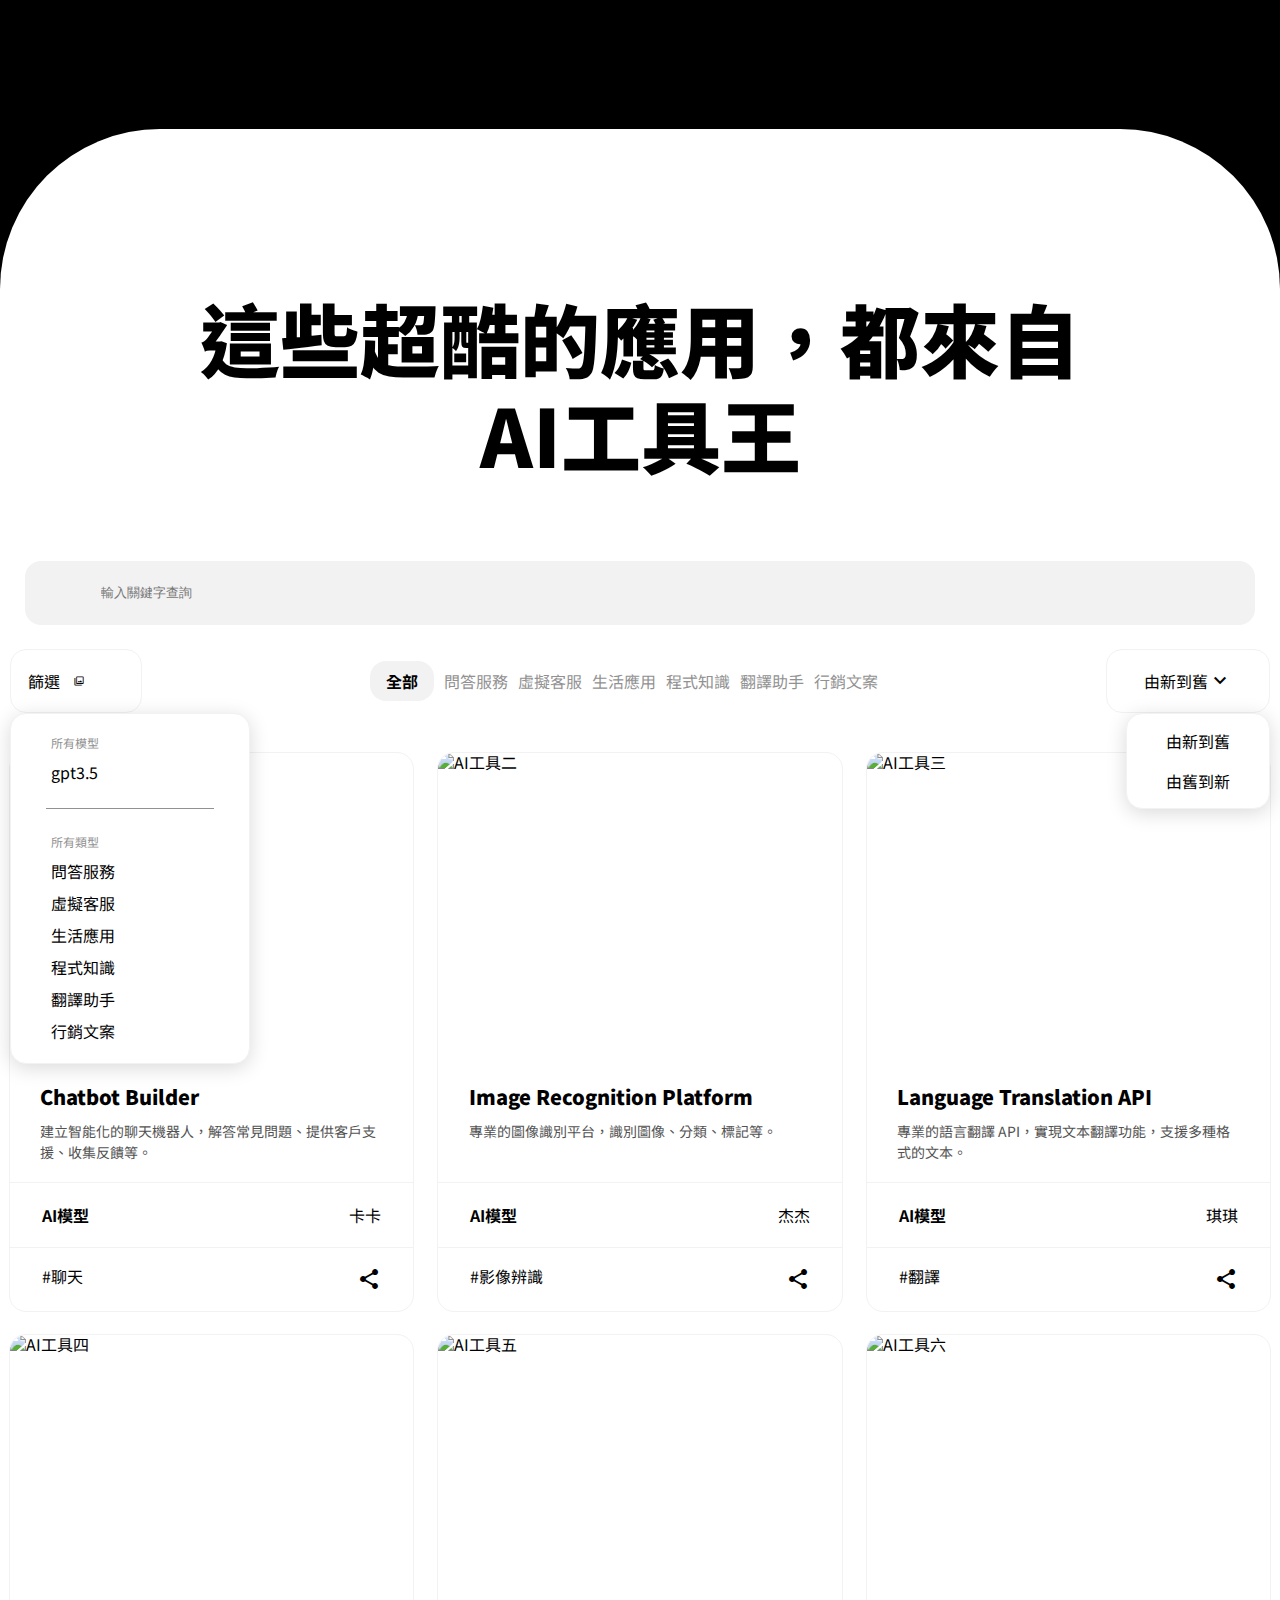
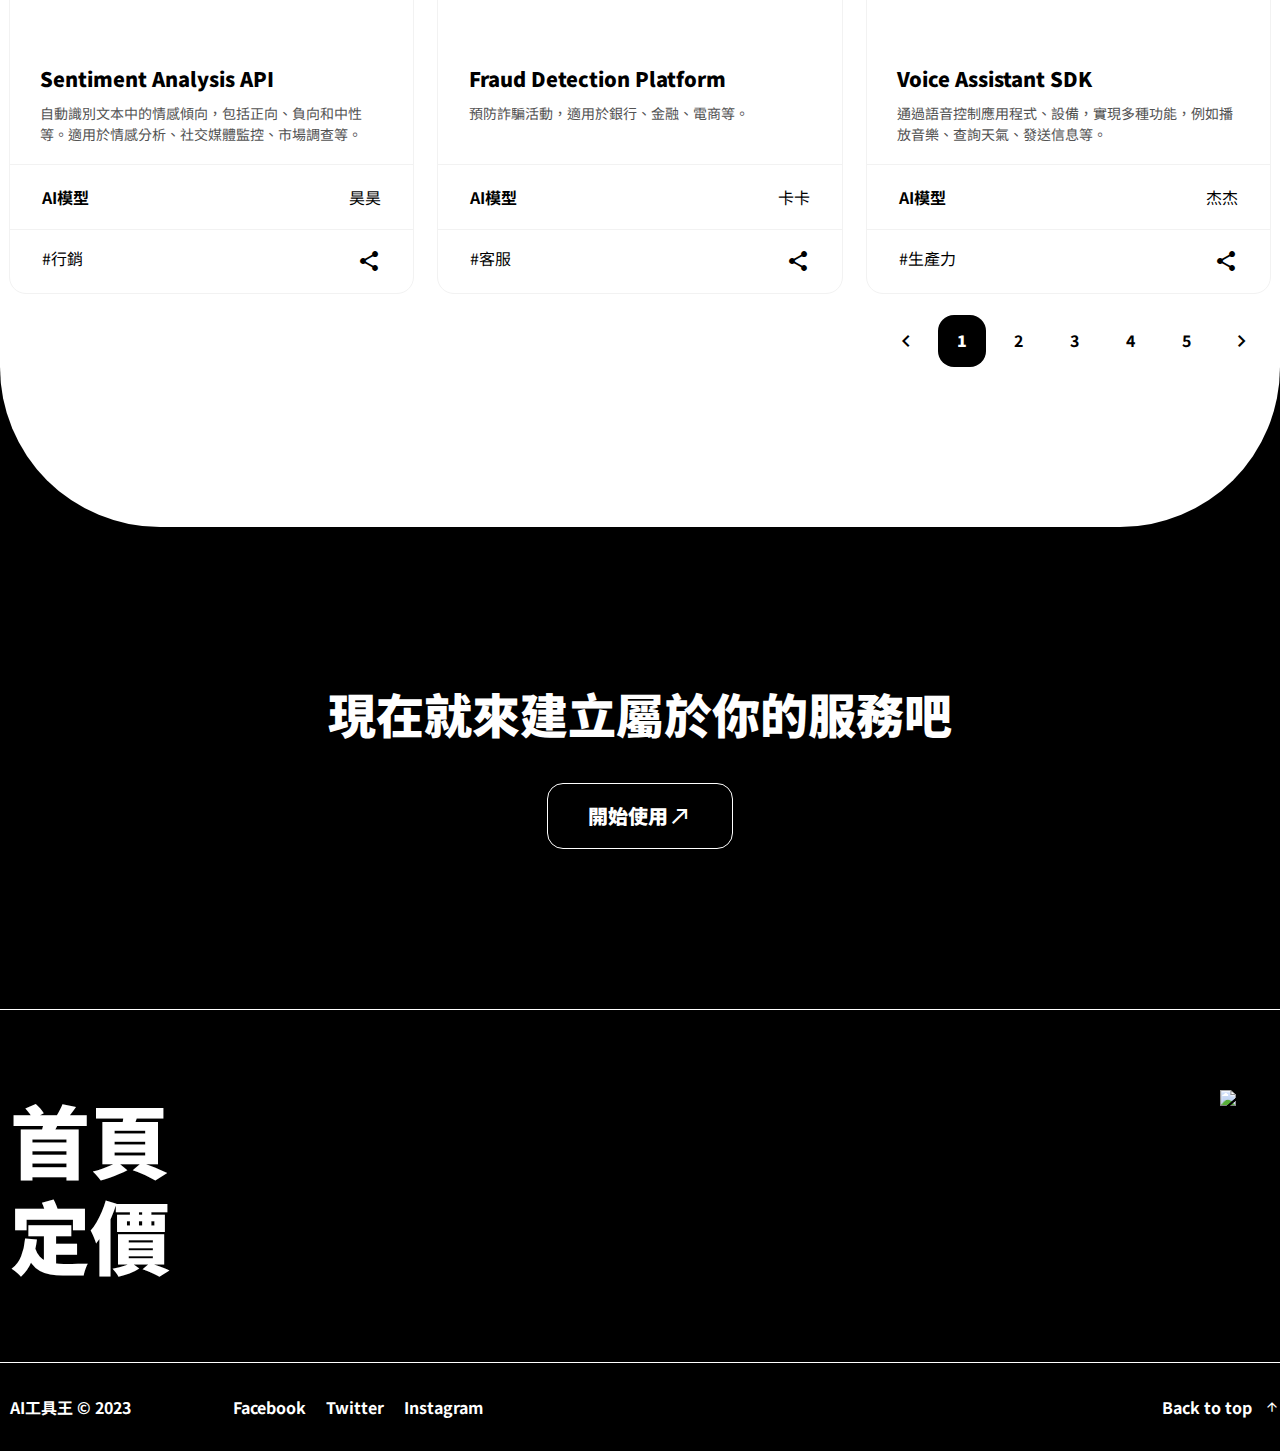
==== commit 8a962c17: "對建議進行修正" ====
--- a/index.html
+++ b/index.html
@@ -23,7 +23,7 @@
 
     <body>
         <div class="container">
-            <header class="header updown-1 d-flex jcsb">
+            <header class="header py20 d-flex jcsb">
                 <div class="logo">
                     <h1><a href="#">AI工具王</a></h1>
                     <!-- <h1><a href="#"><img
@@ -66,9 +66,9 @@
                     AI 技術，
                     包括圖像識別、自然語言處理和機器翻譯等，讓您更快、更準確地做出決策。</h3>
                 <ul class="d-flex wrap jcsb">
-                    <li class="adv mt80">
+                    <li class="advantage mt80">
                         <span
-                            class="material-symbols-outlined icon-adv ml40 mb20 mt80">
+                            class="material-symbols-outlined icon-advantage ml40 mb20 mt80">
                             flash_on
                         </span>
                         <!-- <img class="ml40 mb20 mt80"
@@ -77,9 +77,9 @@
                         <h2 class="font-3 lh-main-title font-900 ml40 mb20">快速</h2>
                         <p class="ml40 lh mb80 mr40">我們先進的推理基礎設施提供了極短的響應時間，讓你的產品服務不間斷。</p>
                     </li>
-                    <li class="adv mt80">
+                    <li class="advantage mt80">
                         <span
-                            class="material-symbols-outlined icon-adv ml40 mb20 mt80">
+                            class="material-symbols-outlined icon-advantage ml40 mb20 mt80">
                             auto_awesome
                         </span>
                         <!-- <img class="ml40 mb20 mt80"
@@ -88,9 +88,9 @@
                         <h2 class="font-3 lh-main-title font-900 ml40 mb20">靈活</h2>
                         <p class="ml40 lh mb80 mr40">我們的服務可以根據您的需求進行靈活調整，同時還可以滿足不同項目和預算的需求。</p>
                     </li>
-                    <li class="adv mt80">
+                    <li class="advantage mt80">
                         <span
-                            class="material-symbols-outlined icon-adv ml40 mb20 mt80">
+                            class="material-symbols-outlined icon-advantage ml40 mb20 mt80">
                             library_add
                         </span>
                         <!-- <img class="ml40 mb20 mt80"
@@ -474,6 +474,10 @@
                         </li>
                     </ul>
                     <ul class="pagination d-flex jcend font-700 mt16">
+                        <li
+                            class="arrow-left material-symbols-outlined">
+                            keyboard_arrow_left
+                    </li>
                         <li><a class="d-block selected-pagination">1</a></li>
                         <li><a class="d-block unselected-pagination">2</a></li>
                         <li><a class="d-block unselected-pagination">3</a></li>
@@ -489,7 +493,9 @@
             <footer class="container-lower-part">
                 <div class="callToAction font-900 mb80">
                     <h2 class="mb40">現在就來建立屬於你的服務吧</h2>
-                    <a class="font-white font-2 font-900" href>開始使用</a>
+                    <a class="font-white font-2 font-900 d-flex jcsb" href>開始使用<span class="material-symbols-outlined">
+                        call_made
+                        </span></a>
                 </div>
                 <div class="sitemap d-flex jcsb">
                     <ul class="map-list mt80 mb80 lh-main-title">
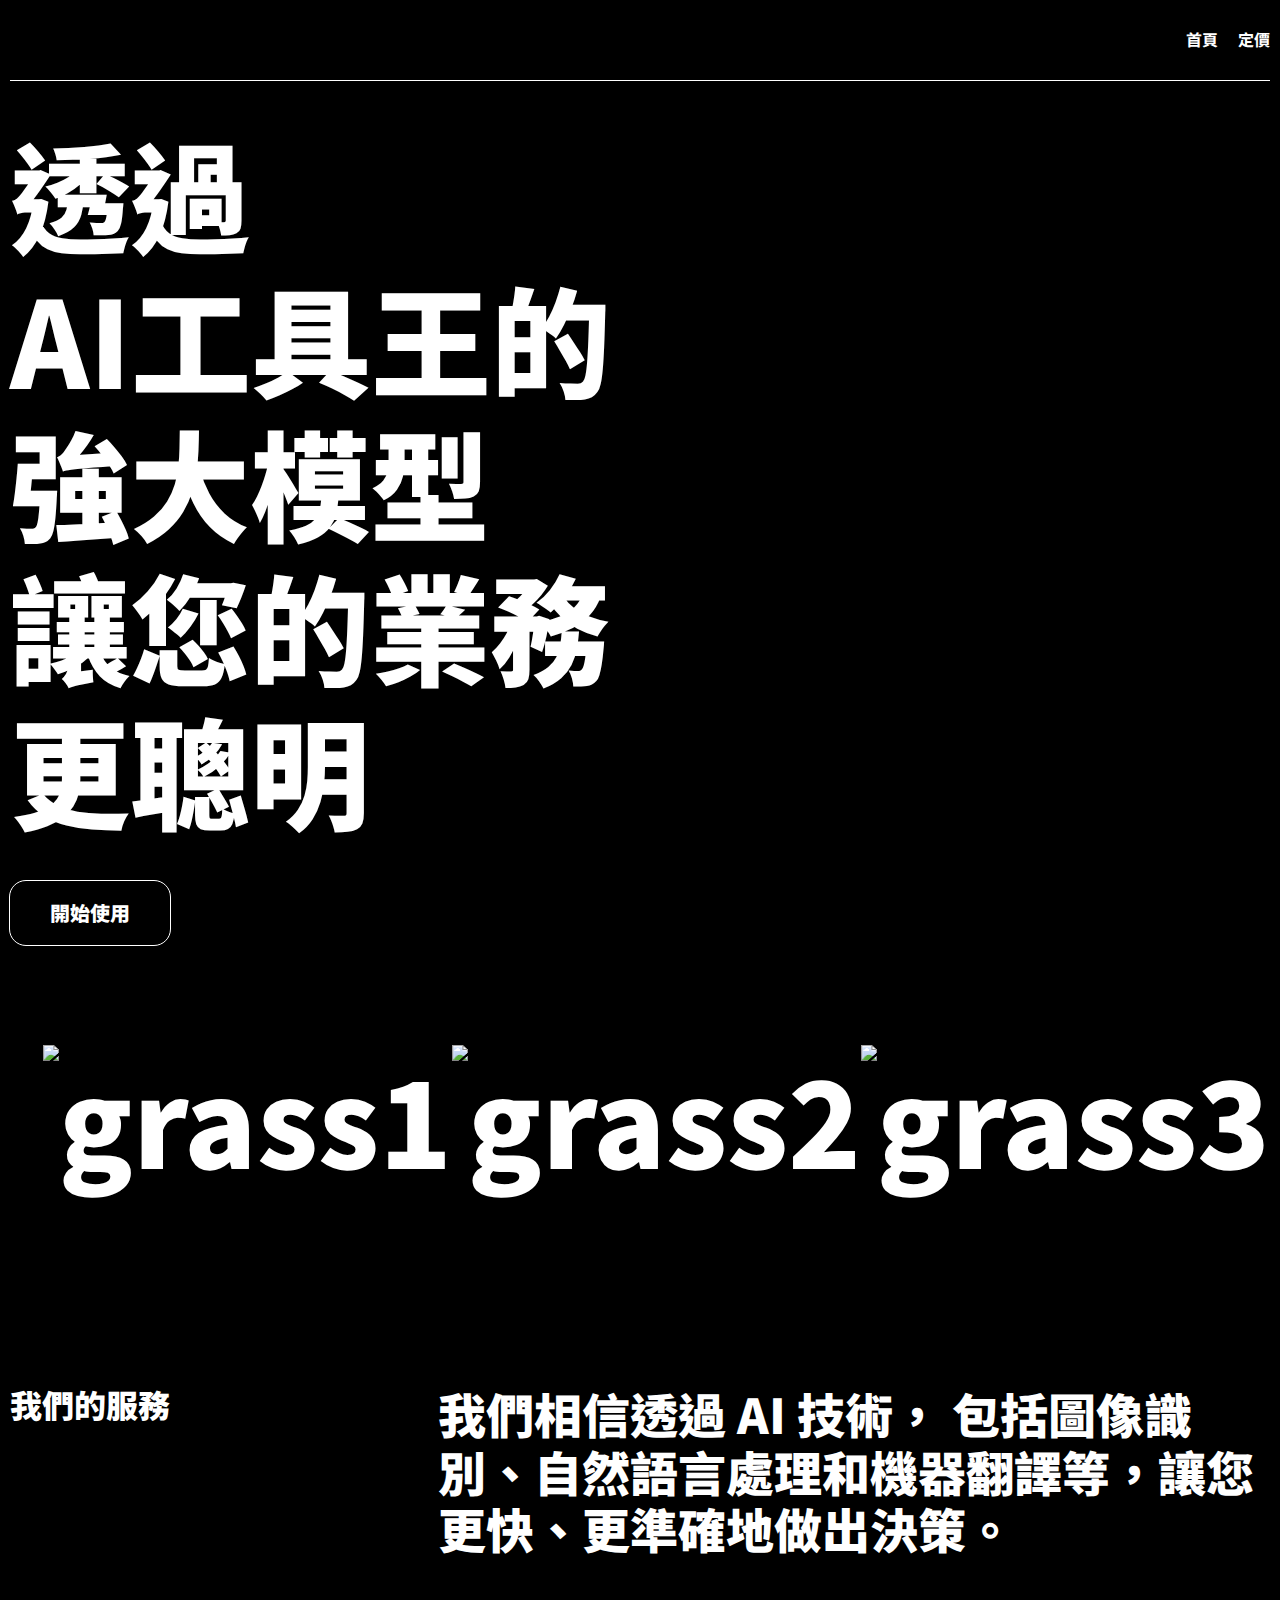
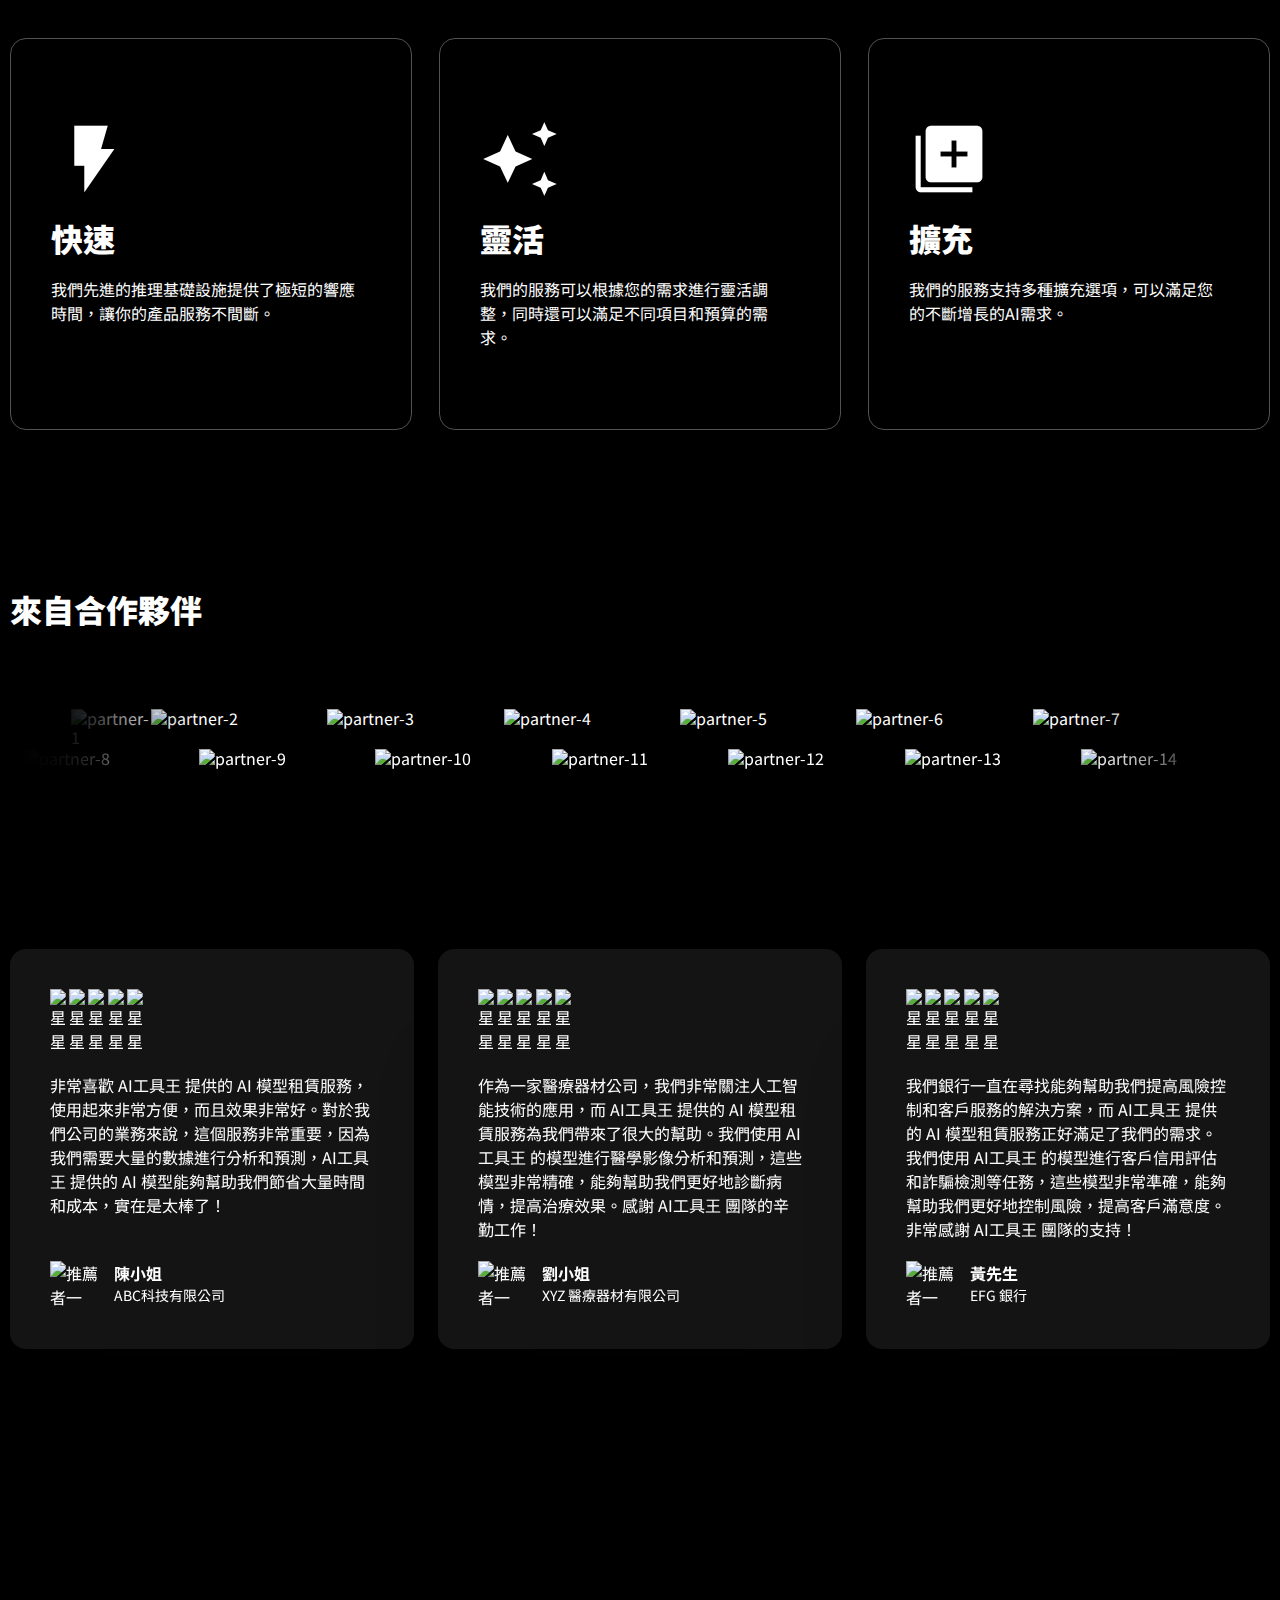
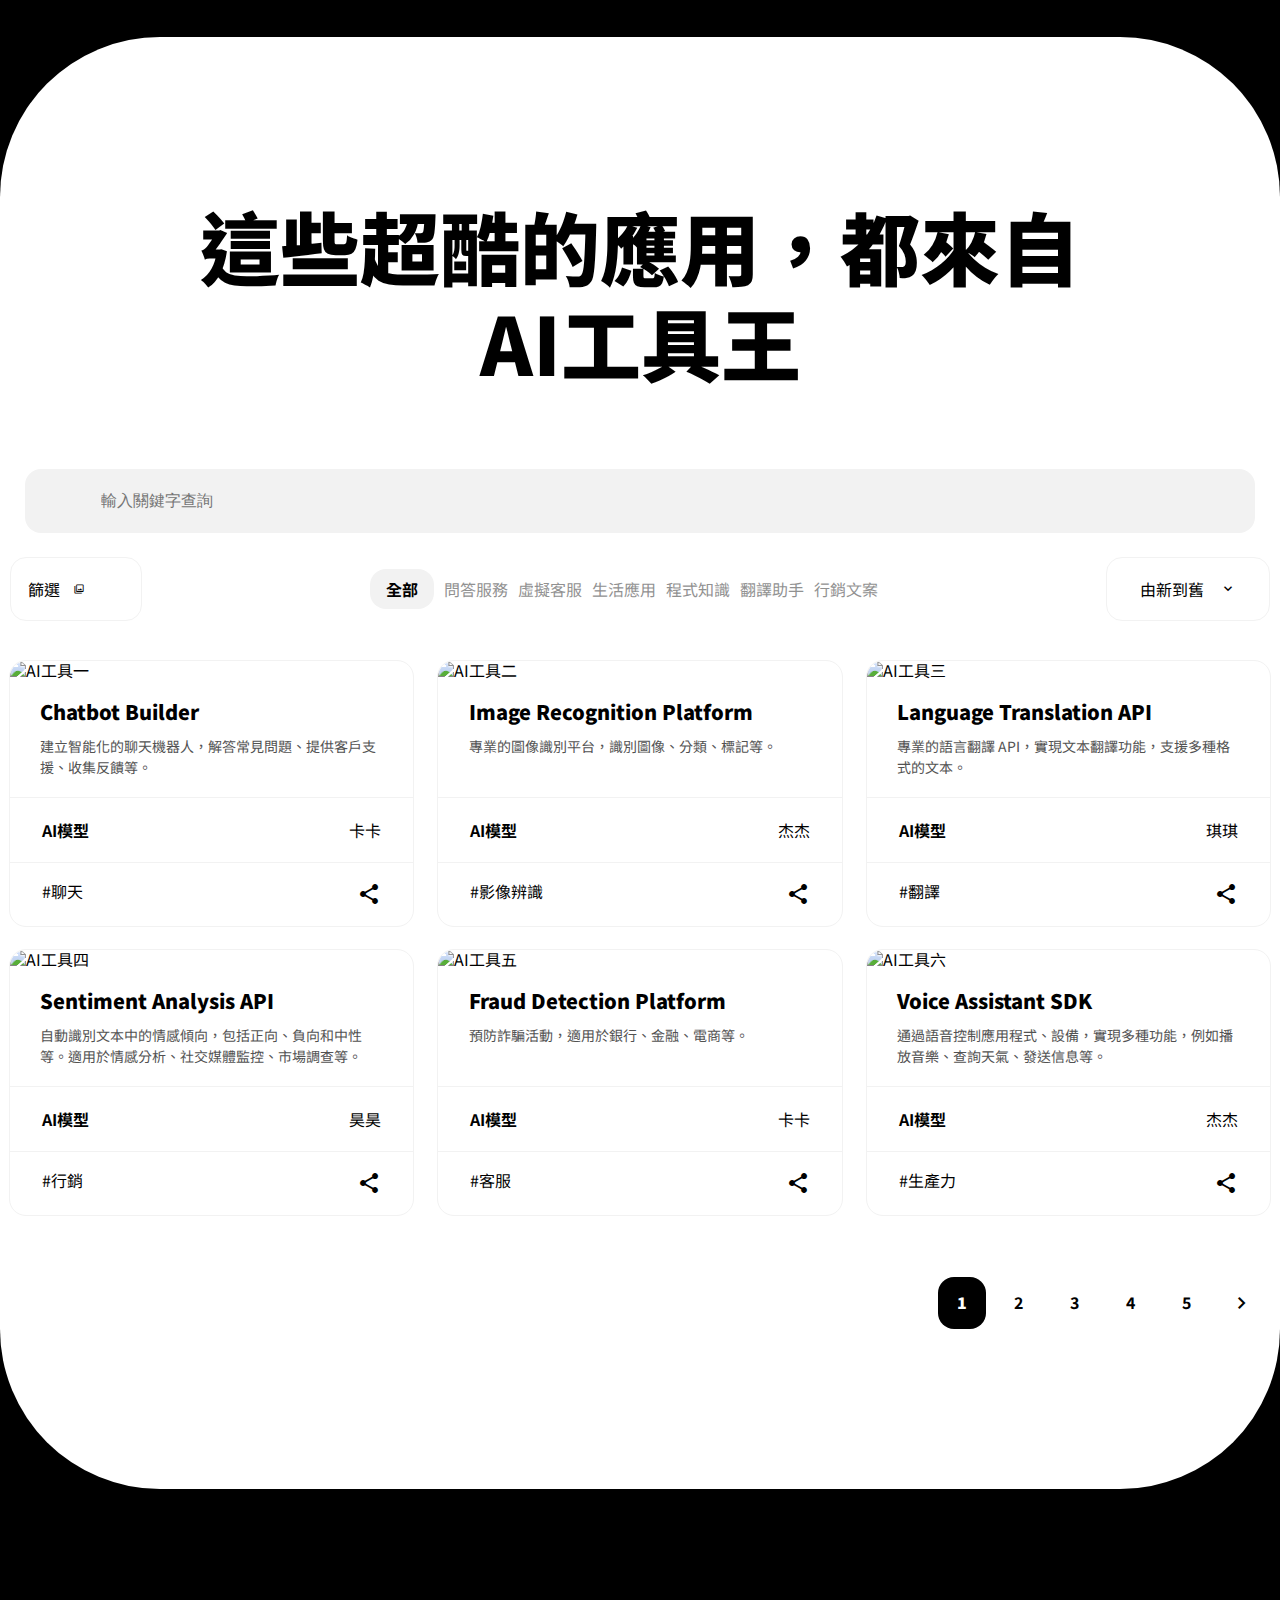
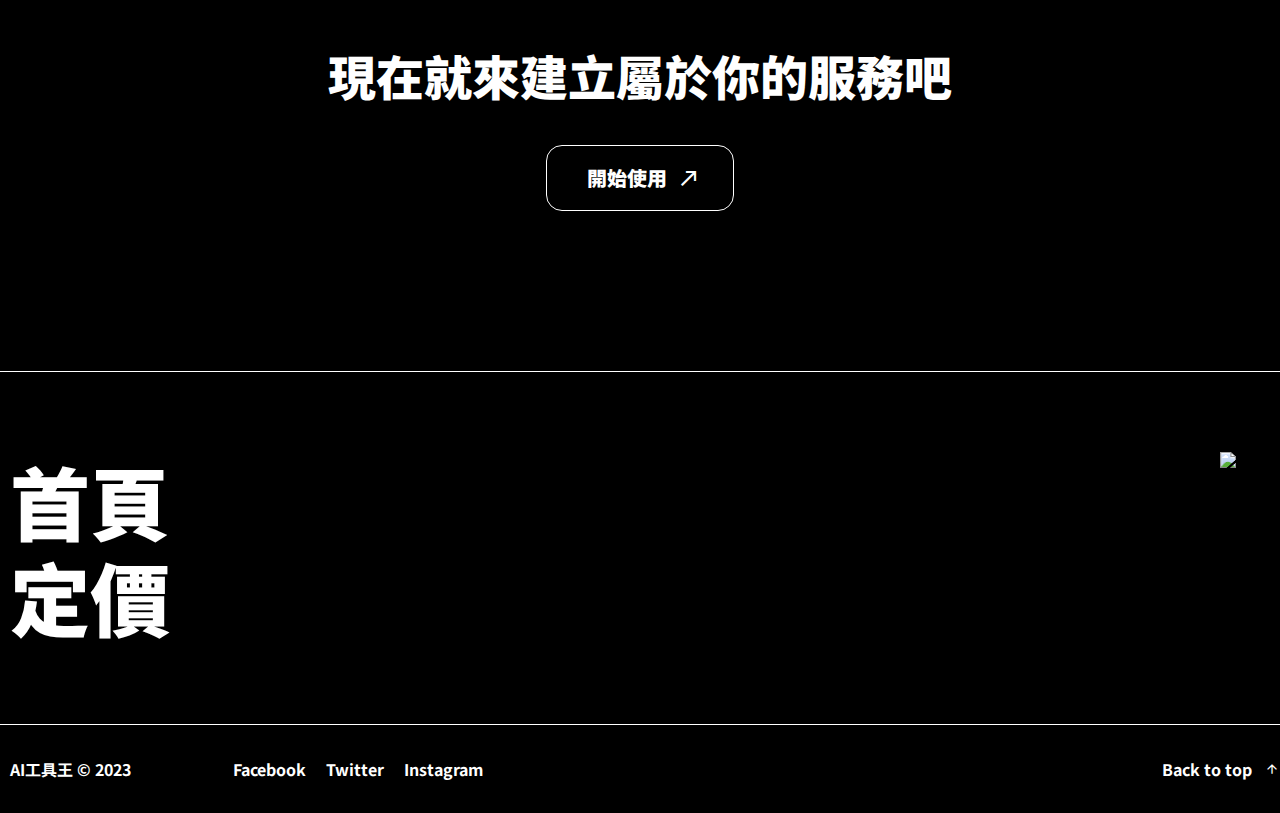
==== commit cfc0c204: "icon-fix" ====
--- a/index.html
+++ b/index.html
@@ -313,7 +313,7 @@
                         <li><a class="d-block unselected">行銷文案</a></li>
                     </ul>
                     <div id="button-date" class="box-select">由新到舊<span
-                            class="material-icons">keyboard_arrow_down</span>
+                            class="material-icons date-sort-drop-icon">keyboard_arrow_down</span>
                     </div>
                     <div class="date-sort-drop box-select d-flex fdc">
                         <div id="to-old-btn" class="to-new-select">由新到舊</div>
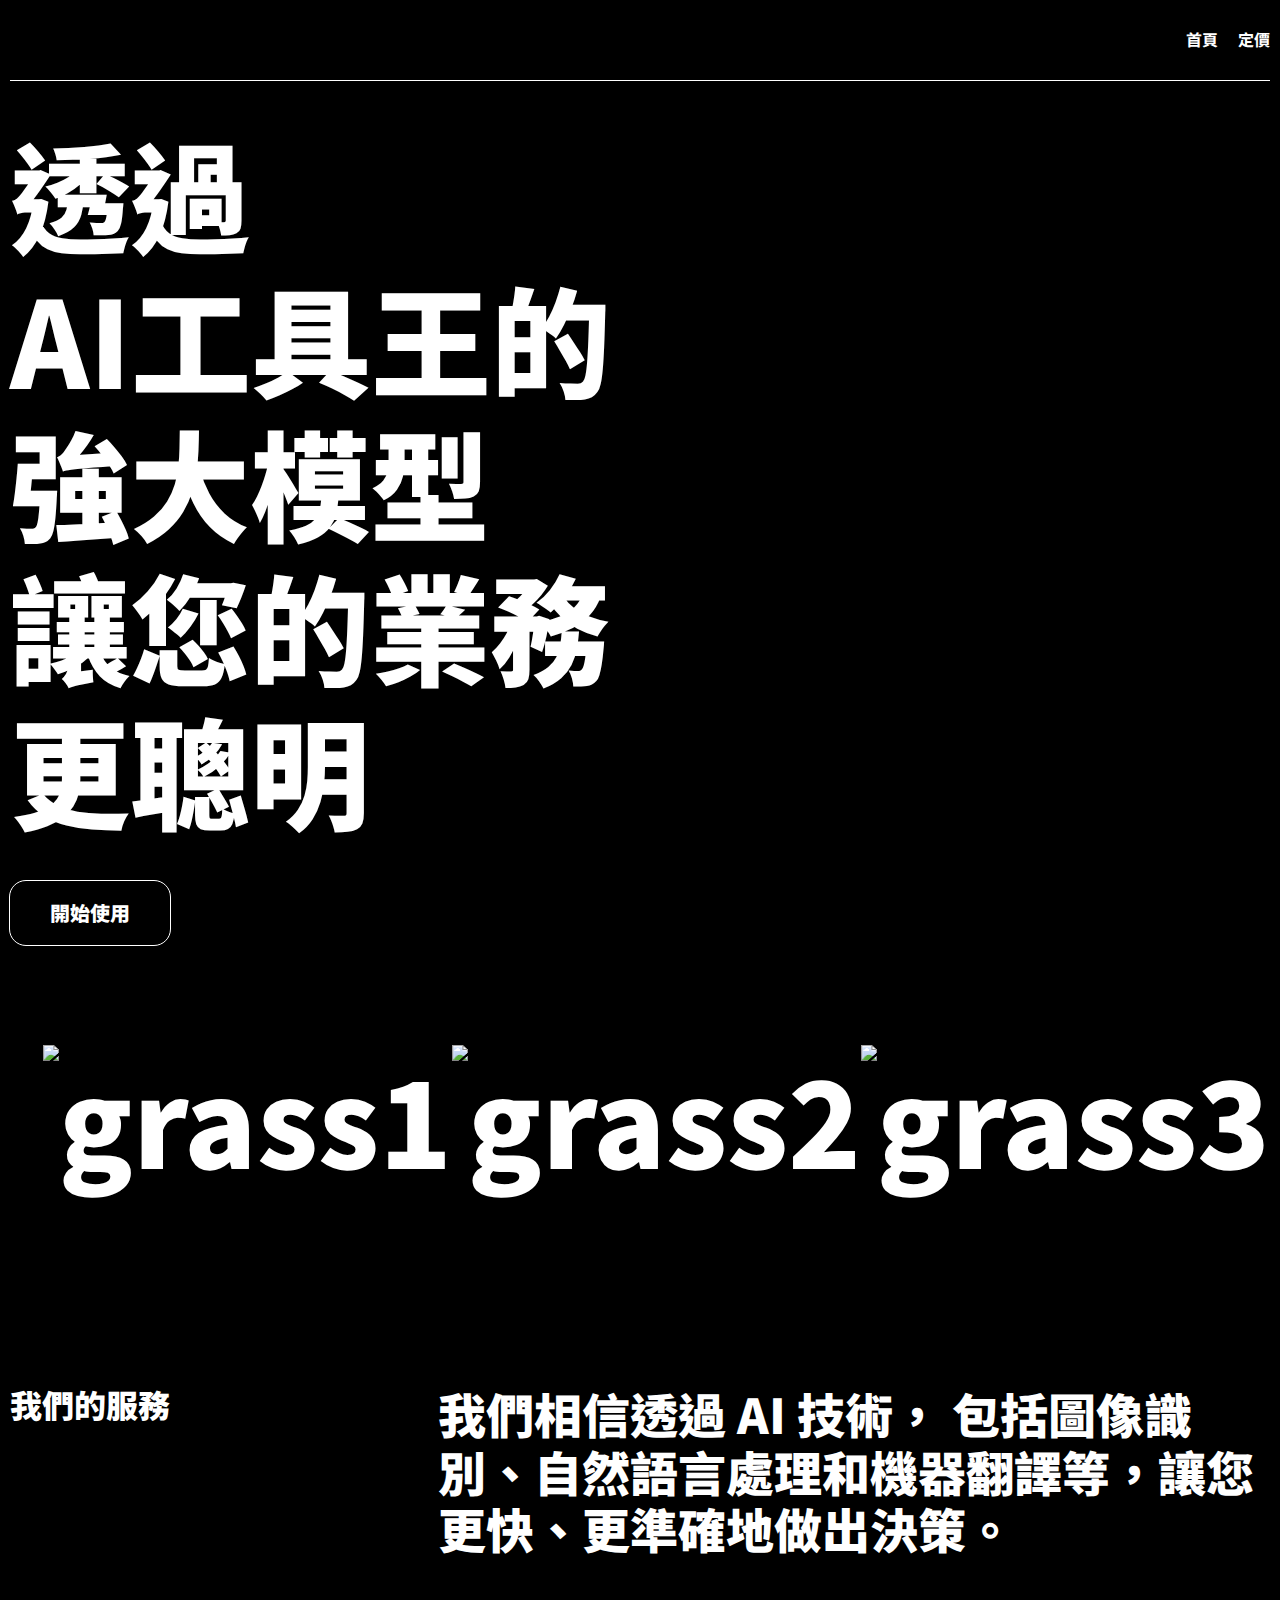
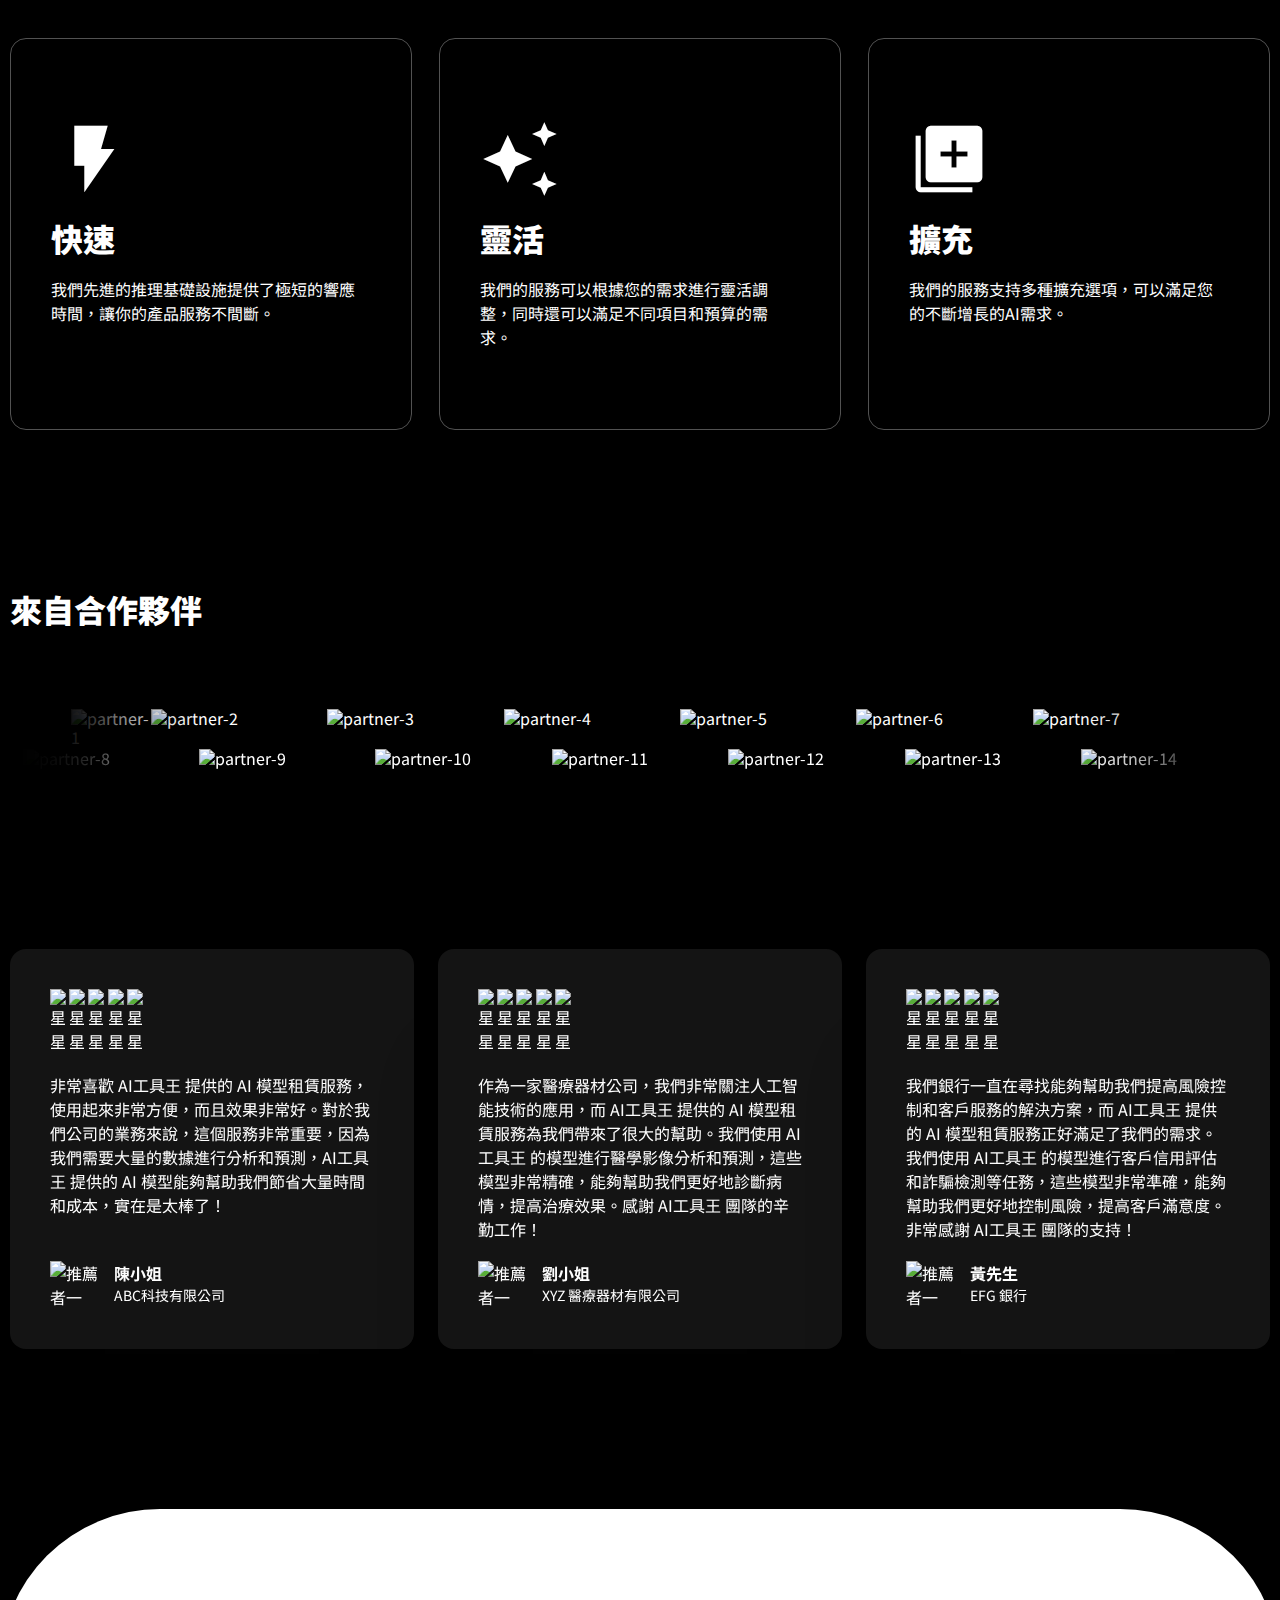
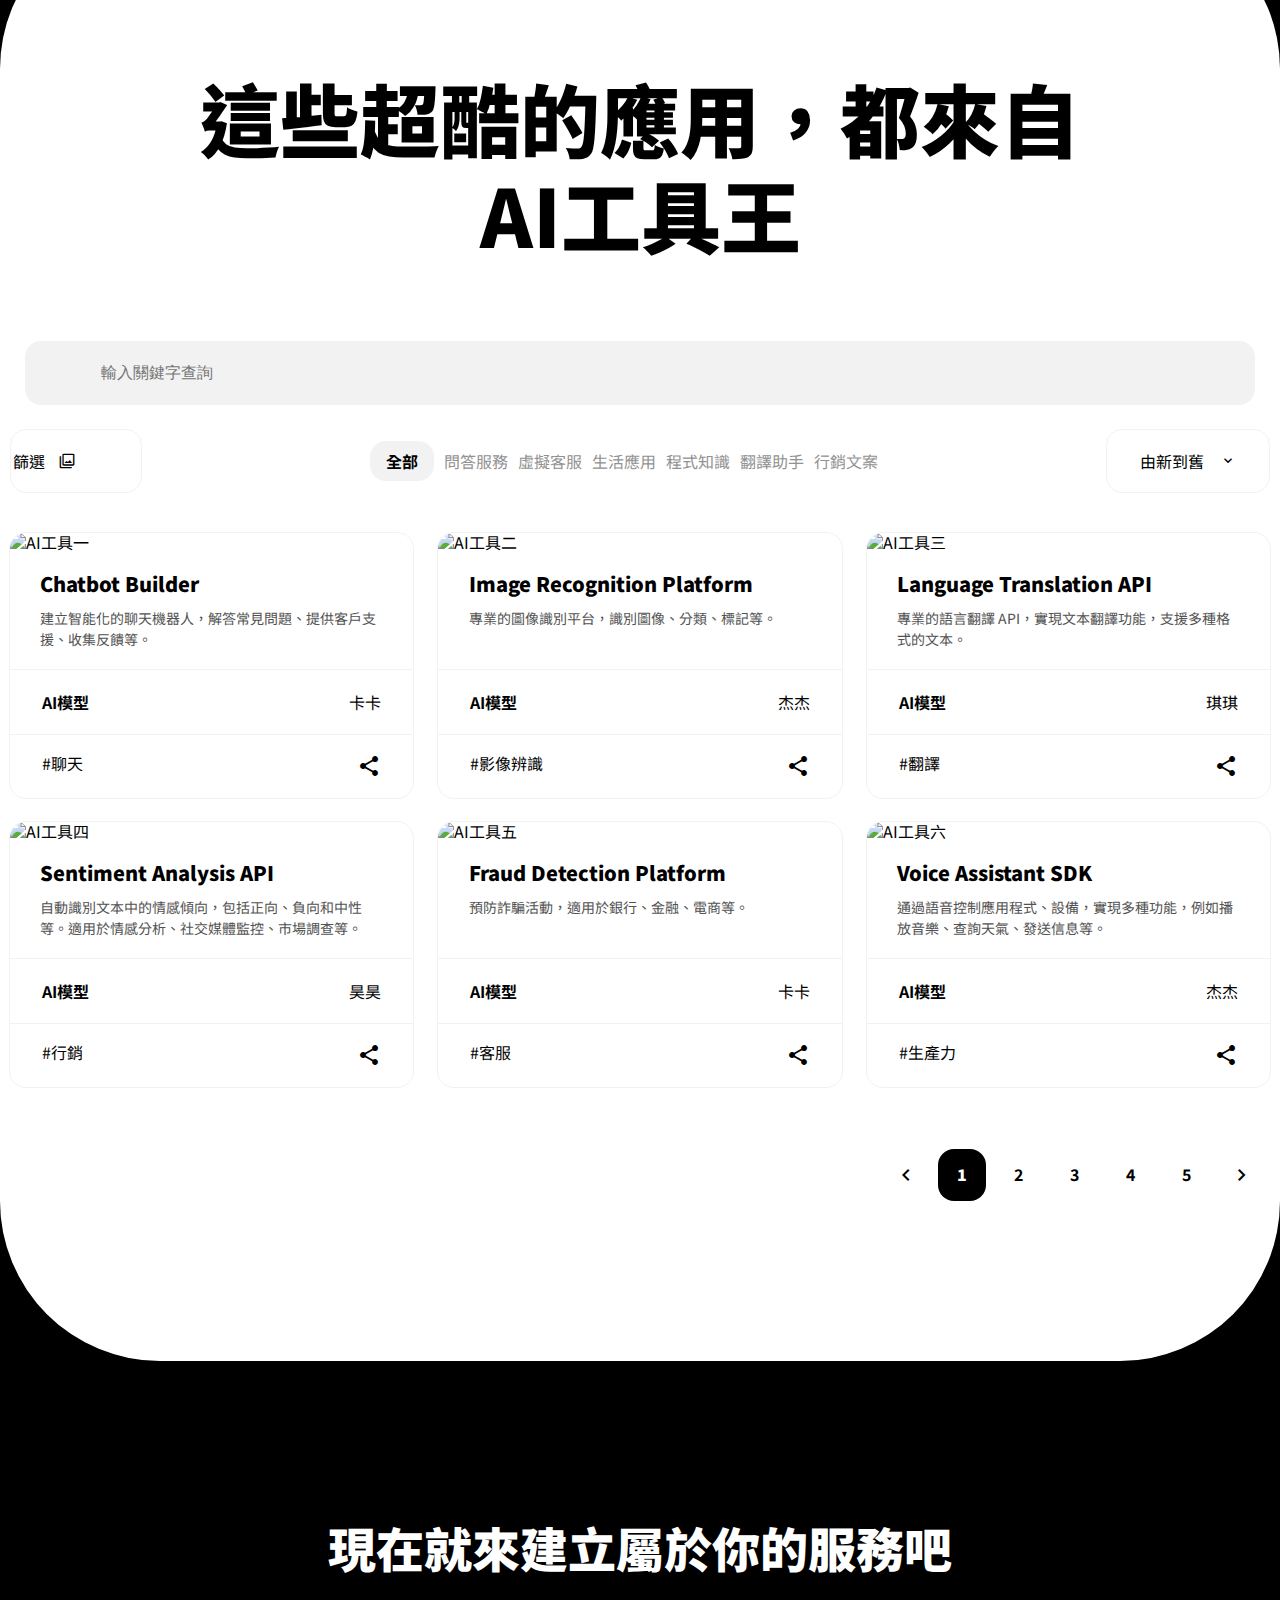
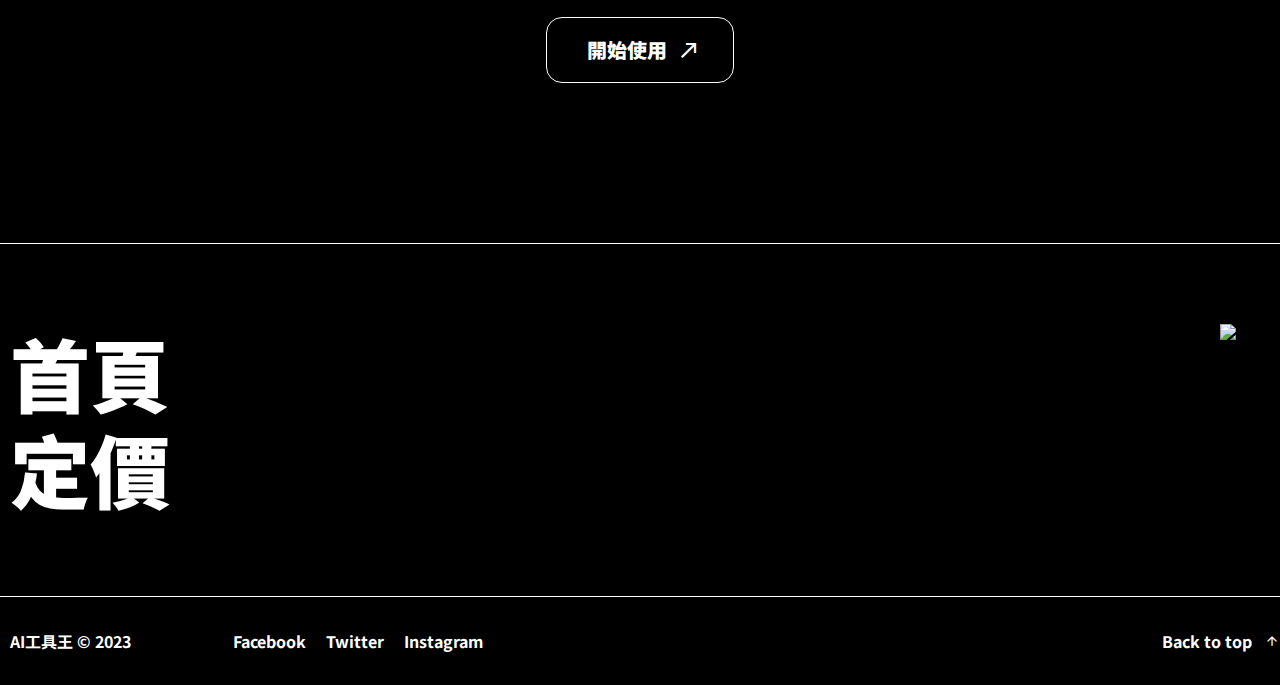
==== commit 42c5c0dc: "調整篩選icon大小" ====
--- a/index.html
+++ b/index.html
@@ -262,7 +262,7 @@
                     <div id="button-all-sort"
                         class="box-select box-select-filter">篩選<span
                             class="material-icons"
-                            style="margin-left: 14.69px; font-size: 10px">
+                            style="margin-left: 14.69px; font-size: 16px">
                             filter_alt
                         </span></div>
                     <div class="all-sort-drop d-flex fdc">
